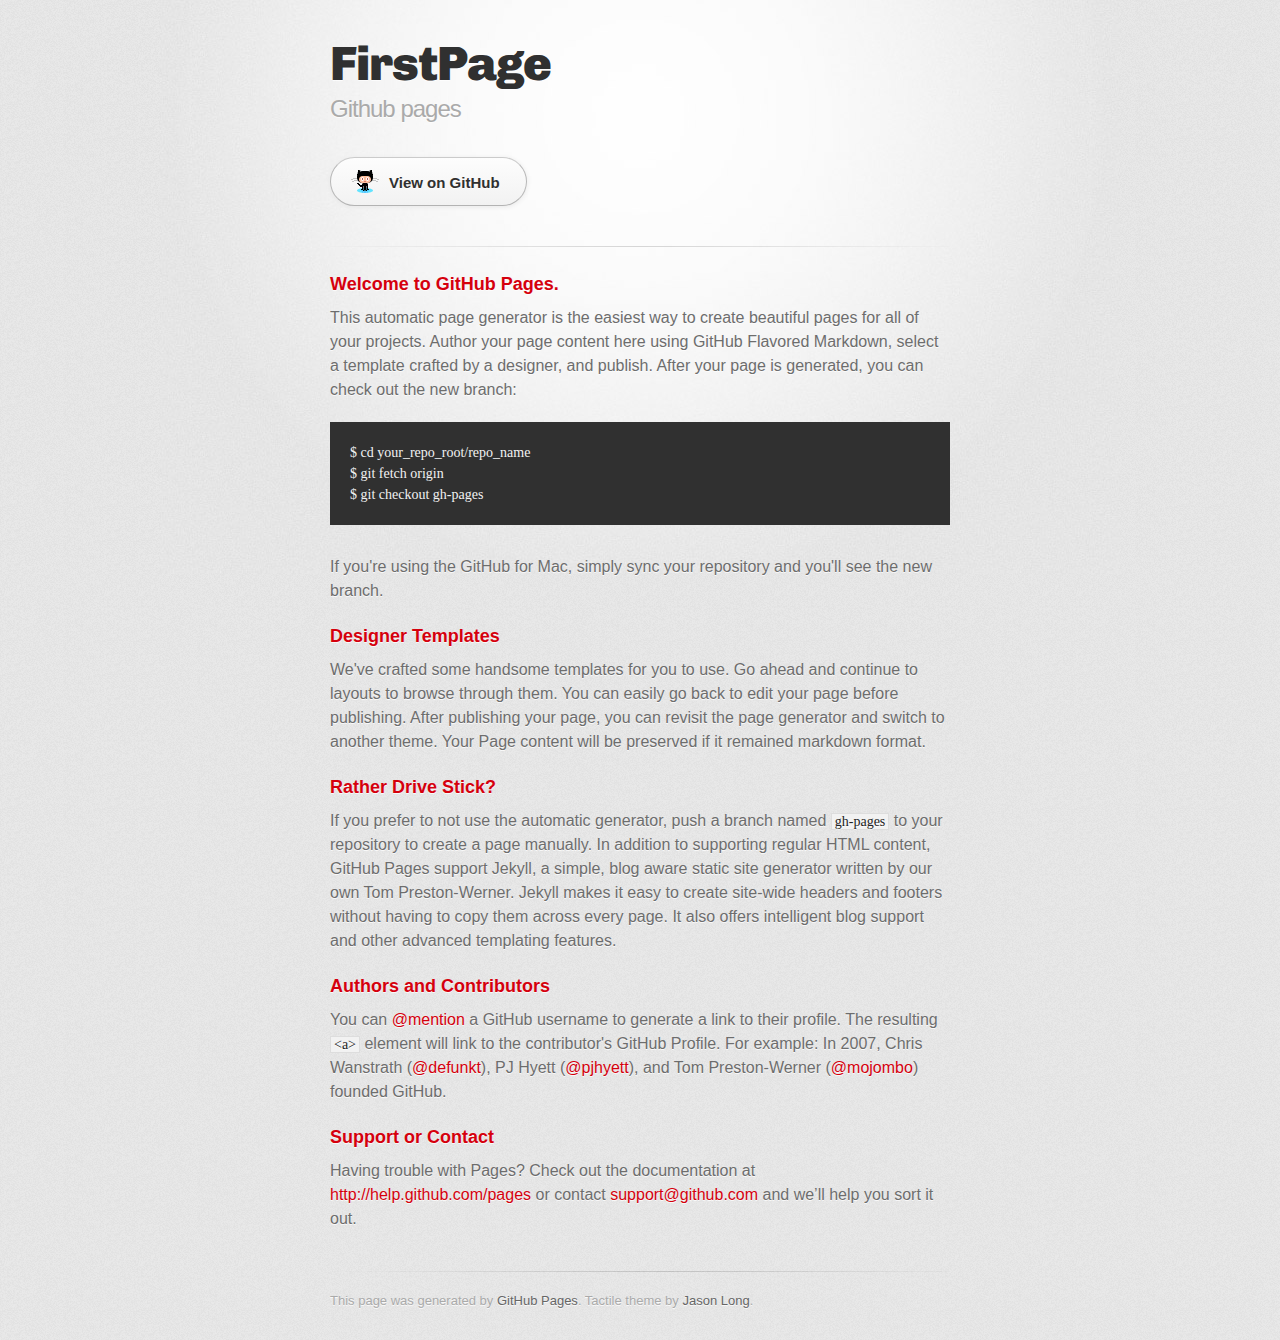
==== index.html @ 4199b976 "Replace master branch with page content via GitHub" ====
<!DOCTYPE html>
<html>
  <head>
    <meta charset='utf-8'>
    <meta http-equiv="X-UA-Compatible" content="chrome=1">
    <link href='https://fonts.googleapis.com/css?family=Chivo:900' rel='stylesheet' type='text/css'>
    <link rel="stylesheet" type="text/css" href="stylesheets/stylesheet.css" media="screen" />
    <link rel="stylesheet" type="text/css" href="stylesheets/pygment_trac.css" media="screen" />
    <link rel="stylesheet" type="text/css" href="stylesheets/print.css" media="print" />
    <!--[if lt IE 9]>
    <script src="//html5shiv.googlecode.com/svn/trunk/html5.js"></script>
    <![endif]-->
    <title>FirstPage by break24</title>
  </head>

  <body>
    <div id="container">
      <div class="inner">

        <header>
          <h1>FirstPage</h1>
          <h2>Github pages</h2>
        </header>

        <section id="downloads" class="clearfix">
          <a href="https://github.com/break24" id="view-on-github" class="button"><span>View on GitHub</span></a>
        </section>

        <hr>

        <section id="main_content">
          <h3>
<a name="welcome-to-github-pages" class="anchor" href="#welcome-to-github-pages"><span class="octicon octicon-link"></span></a>Welcome to GitHub Pages.</h3>

<p>This automatic page generator is the easiest way to create beautiful pages for all of your projects. Author your page content here using GitHub Flavored Markdown, select a template crafted by a designer, and publish. After your page is generated, you can check out the new branch:</p>

<pre><code>$ cd your_repo_root/repo_name
$ git fetch origin
$ git checkout gh-pages
</code></pre>

<p>If you're using the GitHub for Mac, simply sync your repository and you'll see the new branch.</p>

<h3>
<a name="designer-templates" class="anchor" href="#designer-templates"><span class="octicon octicon-link"></span></a>Designer Templates</h3>

<p>We've crafted some handsome templates for you to use. Go ahead and continue to layouts to browse through them. You can easily go back to edit your page before publishing. After publishing your page, you can revisit the page generator and switch to another theme. Your Page content will be preserved if it remained markdown format.</p>

<h3>
<a name="rather-drive-stick" class="anchor" href="#rather-drive-stick"><span class="octicon octicon-link"></span></a>Rather Drive Stick?</h3>

<p>If you prefer to not use the automatic generator, push a branch named <code>gh-pages</code> to your repository to create a page manually. In addition to supporting regular HTML content, GitHub Pages support Jekyll, a simple, blog aware static site generator written by our own Tom Preston-Werner. Jekyll makes it easy to create site-wide headers and footers without having to copy them across every page. It also offers intelligent blog support and other advanced templating features.</p>

<h3>
<a name="authors-and-contributors" class="anchor" href="#authors-and-contributors"><span class="octicon octicon-link"></span></a>Authors and Contributors</h3>

<p>You can <a href="https://github.com/blog/821" class="user-mention">@mention</a> a GitHub username to generate a link to their profile. The resulting <code>&lt;a&gt;</code> element will link to the contributor's GitHub Profile. For example: In 2007, Chris Wanstrath (<a href="https://github.com/defunkt" class="user-mention">@defunkt</a>), PJ Hyett (<a href="https://github.com/pjhyett" class="user-mention">@pjhyett</a>), and Tom Preston-Werner (<a href="https://github.com/mojombo" class="user-mention">@mojombo</a>) founded GitHub.</p>

<h3>
<a name="support-or-contact" class="anchor" href="#support-or-contact"><span class="octicon octicon-link"></span></a>Support or Contact</h3>

<p>Having trouble with Pages? Check out the documentation at <a href="http://help.github.com/pages">http://help.github.com/pages</a> or contact <a href="mailto:support@github.com">support@github.com</a> and we’ll help you sort it out.</p>
        </section>

        <footer>
          This page was generated by <a href="http://pages.github.com">GitHub Pages</a>. Tactile theme by <a href="https://twitter.com/jasonlong">Jason Long</a>.
        </footer>

        
      </div>
    </div>
  </body>
</html>
---- stylesheets/stylesheet.css ----
/* http://meyerweb.com/eric/tools/css/reset/ 
   v2.0 | 20110126
   License: none (public domain)
*/
html, body, div, span, applet, object, iframe,
h1, h2, h3, h4, h5, h6, p, blockquote, pre,
a, abbr, acronym, address, big, cite, code,
del, dfn, em, img, ins, kbd, q, s, samp,
small, strike, strong, sub, sup, tt, var,
b, u, i, center,
dl, dt, dd, ol, ul, li,
fieldset, form, label, legend,
table, caption, tbody, tfoot, thead, tr, th, td,
article, aside, canvas, details, embed, 
figure, figcaption, footer, header, hgroup, 
menu, nav, output, ruby, section, summary,
time, mark, audio, video {
	margin: 0;
	padding: 0;
	border: 0;
	font-size: 100%;
	font: inherit;
	vertical-align: baseline;
}
/* HTML5 display-role reset for older browsers */
article, aside, details, figcaption, figure, 
footer, header, hgroup, menu, nav, section {
	display: block;
}
body {
	line-height: 1;
}
ol, ul {
	list-style: none;
}
blockquote, q {
	quotes: none;
}
blockquote:before, blockquote:after,
q:before, q:after {
	content: '';
	content: none;
}
table {
	border-collapse: collapse;
	border-spacing: 0;
}

/* LAYOUT STYLES */
body {
  font-size: 1em;
  line-height: 1.5; 
  background: #e7e7e7 url(../images/body-bg.png) 0 0 repeat;
  font-family: 'Helvetica Neue', Helvetica, Arial, serif;
  text-shadow: 0 1px 0 rgba(255, 255, 255, 0.8);
  color: #6d6d6d;
}

a {
  color: #d5000d;
}
a:hover {
  color: #c5000c;
}

header {
  padding-top: 35px;
  padding-bottom: 25px;
}

header h1 {
  font-family: 'Chivo', 'Helvetica Neue', Helvetica, Arial, serif; font-weight: 900;
  letter-spacing: -1px;
  font-size: 48px;
  color: #303030;
  line-height: 1.2;
}

header h2 {
  letter-spacing: -1px;
  font-size: 24px;
  color: #aaa;
  font-weight: normal;
  line-height: 1.3;
}

#container {
  background: transparent url(../images/highlight-bg.jpg) 50% 0 no-repeat;
  min-height: 595px;
}

.inner {
  width: 620px;
  margin: 0 auto;
}

#container .inner img {
  max-width: 100%;
}

#downloads {
  margin-bottom: 40px;
}

a.button {
  -moz-border-radius: 30px;
  -webkit-border-radius: 30px;                     
  border-radius: 30px;
  border-top: solid 1px #cbcbcb;
  border-left: solid 1px #b7b7b7;
  border-right: solid 1px #b7b7b7;
  border-bottom: solid 1px #b3b3b3;
  color: #303030;
  line-height: 25px;
  font-weight: bold;
  font-size: 15px;
  padding: 12px 8px 12px 8px;
  display: block;
  float: left;
  width: 179px;
  margin-right: 14px;  
  background: #fdfdfd; /* Old browsers */
  background: -moz-linear-gradient(top,  #fdfdfd 0%, #f2f2f2 100%); /* FF3.6+ */
  background: -webkit-gradient(linear, left top, left bottom, color-stop(0%,#fdfdfd), color-stop(100%,#f2f2f2)); /* Chrome,Safari4+ */
  background: -webkit-linear-gradient(top,  #fdfdfd 0%,#f2f2f2 100%); /* Chrome10+,Safari5.1+ */
  background: -o-linear-gradient(top,  #fdfdfd 0%,#f2f2f2 100%); /* Opera 11.10+ */
  background: -ms-linear-gradient(top,  #fdfdfd 0%,#f2f2f2 100%); /* IE10+ */
  background: linear-gradient(top,  #fdfdfd 0%,#f2f2f2 100%); /* W3C */
  filter: progid:DXImageTransform.Microsoft.gradient( startColorstr='#fdfdfd', endColorstr='#f2f2f2',GradientType=0 ); /* IE6-9 */
  -webkit-box-shadow: 10px 10px 5px #888;
  -moz-box-shadow: 10px 10px 5px #888;
  box-shadow: 0px 1px 5px #e8e8e8;
}
a.button:hover {
  border-top: solid 1px #b7b7b7;
  border-left: solid 1px #b3b3b3;
  border-right: solid 1px #b3b3b3;
  border-bottom: solid 1px #b3b3b3;
  background: #fafafa; /* Old browsers */
  background: -moz-linear-gradient(top,  #fdfdfd 0%, #f6f6f6 100%); /* FF3.6+ */
  background: -webkit-gradient(linear, left top, left bottom, color-stop(0%,#fdfdfd), color-stop(100%,#f6f6f6)); /* Chrome,Safari4+ */
  background: -webkit-linear-gradient(top,  #fdfdfd 0%,#f6f6f6 100%); /* Chrome10+,Safari5.1+ */
  background: -o-linear-gradient(top,  #fdfdfd 0%,#f6f6f6 100%); /* Opera 11.10+ */
  background: -ms-linear-gradient(top,  #fdfdfd 0%,#f6f6f6 100%); /* IE10+ */
  background: linear-gradient(top,  #fdfdfd 0%,#f6f6f6, 100%); /* W3C */
  filter: progid:DXImageTransform.Microsoft.gradient( startColorstr='#fdfdfd', endColorstr='#f6f6f6',GradientType=0 ); /* IE6-9 */
}

a.button span {
  padding-left: 50px;
  display: block;
  height: 23px;
}

#download-zip span {
  background: transparent url(../images/zip-icon.png) 12px 50% no-repeat;
}
#download-tar-gz span {
  background: transparent url(../images/tar-gz-icon.png) 12px 50% no-repeat;
}
#view-on-github span {
  background: transparent url(../images/octocat-icon.png) 12px 50% no-repeat;
}
#view-on-github {
  margin-right: 0;
}

code, pre {
  font-family: Monaco, "Bitstream Vera Sans Mono", "Lucida Console", Terminal;
  color: #222;
  margin-bottom: 30px;
  font-size: 14px;
}

code {
  background-color: #f2f2f2;
  border: solid 1px #ddd;
  padding: 0 3px;
}

pre {
  padding: 20px;
  background: #303030;
  color: #f2f2f2;
  text-shadow: none;
  overflow: auto;
}
pre code {
  color: #f2f2f2;
  background-color: #303030;
  border: none;
  padding: 0;
}

ul, ol, dl {
  margin-bottom: 20px;
}


/* COMMON STYLES */

hr {
  height: 1px;
  line-height: 1px;
  margin-top: 1em;
  padding-bottom: 1em;
  border: none;
  background: transparent url('../images/hr.png') 50% 0 no-repeat;
}

strong {
  font-weight: bold;
}

em {
  font-style: italic;
}

table {
  width: 100%;
  border: 1px solid #ebebeb;
}

th {
  font-weight: 500;
}

td {
  border: 1px solid #ebebeb;
  text-align: center; 
  font-weight: 300;
}

form {
  background: #f2f2f2;
  padding: 20px;
  
}


/* GENERAL ELEMENT TYPE STYLES */

h1 {
  font-size: 32px;
} 

h2 {
  font-size: 22px;
  font-weight: bold;
  color: #303030;
  margin-bottom: 8px;
} 

h3 {
  color: #d5000d;
  font-size: 18px;
  font-weight: bold;
  margin-bottom: 8px;
} 
 
h4 {
  font-size: 16px;
  color: #303030;
  font-weight: bold;
} 

h5 {
  font-size: 1em;
  color: #303030;
} 

h6 {
  font-size: .8em;
  color: #303030;
} 

p {
  font-weight: 300;
  margin-bottom: 20px;
}
 
a {
  text-decoration: none;
}

p a {
  font-weight: 400;
}

blockquote {
  font-size: 1.6em;
  border-left: 10px solid #e9e9e9;
  margin-bottom: 20px;
  padding: 0 0 0 30px;
}

ul li {
  list-style: disc inside;
  padding-left: 20px;
}

ol li {
  list-style: decimal inside;
  padding-left: 3px;
}

dl dt {
  color: #303030;
}

footer {
  background: transparent url('../images/hr.png') 0 0 no-repeat;
  margin-top: 40px;
  padding-top: 20px;
  padding-bottom: 30px;
  font-size: 13px;
  color: #aaa;
}

footer a {
  color: #666;
}
footer a:hover {
  color: #444;
}

/* MISC */
.clearfix:after {
  clear: both;
  content: '.';
  display: block;
  visibility: hidden;
  height: 0;
}

.clearfix {display: inline-block;}
* html .clearfix {height: 1%;}
.clearfix {display: block;}

/* #Media Queries
================================================== */

/* Smaller than standard 960 (devices and browsers) */
@media only screen and (max-width: 959px) {}

/* Tablet Portrait size to standard 960 (devices and browsers) */
@media only screen and (min-width: 768px) and (max-width: 959px) {}

/* All Mobile Sizes (devices and browser) */
@media only screen and (max-width: 767px) {
  header {
    padding-top: 10px;
    padding-bottom: 10px;
  }
  #downloads {
    margin-bottom: 25px;
  }
  #download-zip, #download-tar-gz {
    display: none;
  }
  .inner {
    width: 94%;
    margin: 0 auto;
  }
}

/* Mobile Landscape Size to Tablet Portrait (devices and browsers) */
@media only screen and (min-width: 480px) and (max-width: 767px) {}

/* Mobile Portrait Size to Mobile Landscape Size (devices and browsers) */
@media only screen and (max-width: 479px) {}
---- stylesheets/pygment_trac.css ----
.highlight  { background: #ffffff; }
.highlight .c { color: #999988; font-style: italic } /* Comment */
.highlight .err { color: #a61717; background-color: #e3d2d2 } /* Error */
.highlight .k { font-weight: bold } /* Keyword */
.highlight .o { font-weight: bold } /* Operator */
.highlight .cm { color: #999988; font-style: italic } /* Comment.Multiline */
.highlight .cp { color: #999999; font-weight: bold } /* Comment.Preproc */
.highlight .c1 { color: #999988; font-style: italic } /* Comment.Single */
.highlight .cs { color: #999999; font-weight: bold; font-style: italic } /* Comment.Special */
.highlight .gd { color: #000000; background-color: #ffdddd } /* Generic.Deleted */
.highlight .gd .x { color: #000000; background-color: #ffaaaa } /* Generic.Deleted.Specific */
.highlight .ge { font-style: italic } /* Generic.Emph */
.highlight .gr { color: #aa0000 } /* Generic.Error */
.highlight .gh { color: #999999 } /* Generic.Heading */
.highlight .gi { color: #000000; background-color: #ddffdd } /* Generic.Inserted */
.highlight .gi .x { color: #000000; background-color: #aaffaa } /* Generic.Inserted.Specific */
.highlight .go { color: #888888 } /* Generic.Output */
.highlight .gp { color: #555555 } /* Generic.Prompt */
.highlight .gs { font-weight: bold } /* Generic.Strong */
.highlight .gu { color: #800080; font-weight: bold; } /* Generic.Subheading */
.highlight .gt { color: #aa0000 } /* Generic.Traceback */
.highlight .kc { font-weight: bold } /* Keyword.Constant */
.highlight .kd { font-weight: bold } /* Keyword.Declaration */
.highlight .kn { font-weight: bold } /* Keyword.Namespace */
.highlight .kp { font-weight: bold } /* Keyword.Pseudo */
.highlight .kr { font-weight: bold } /* Keyword.Reserved */
.highlight .kt { color: #445588; font-weight: bold } /* Keyword.Type */
.highlight .m { color: #009999 } /* Literal.Number */
.highlight .s { color: #d14 } /* Literal.String */
.highlight .na { color: #008080 } /* Name.Attribute */
.highlight .nb { color: #0086B3 } /* Name.Builtin */
.highlight .nc { color: #445588; font-weight: bold } /* Name.Class */
.highlight .no { color: #008080 } /* Name.Constant */
.highlight .ni { color: #800080 } /* Name.Entity */
.highlight .ne { color: #990000; font-weight: bold } /* Name.Exception */
.highlight .nf { color: #990000; font-weight: bold } /* Name.Function */
.highlight .nn { color: #555555 } /* Name.Namespace */
.highlight .nt { color: #000080 } /* Name.Tag */
.highlight .nv { color: #008080 } /* Name.Variable */
.highlight .ow { font-weight: bold } /* Operator.Word */
.highlight .w { color: #bbbbbb } /* Text.Whitespace */
.highlight .mf { color: #009999 } /* Literal.Number.Float */
.highlight .mh { color: #009999 } /* Literal.Number.Hex */
.highlight .mi { color: #009999 } /* Literal.Number.Integer */
.highlight .mo { color: #009999 } /* Literal.Number.Oct */
.highlight .sb { color: #d14 } /* Literal.String.Backtick */
.highlight .sc { color: #d14 } /* Literal.String.Char */
.highlight .sd { color: #d14 } /* Literal.String.Doc */
.highlight .s2 { color: #d14 } /* Literal.String.Double */
.highlight .se { color: #d14 } /* Literal.String.Escape */
.highlight .sh { color: #d14 } /* Literal.String.Heredoc */
.highlight .si { color: #d14 } /* Literal.String.Interpol */
.highlight .sx { color: #d14 } /* Literal.String.Other */
.highlight .sr { color: #009926 } /* Literal.String.Regex */
.highlight .s1 { color: #d14 } /* Literal.String.Single */
.highlight .ss { color: #990073 } /* Literal.String.Symbol */
.highlight .bp { color: #999999 } /* Name.Builtin.Pseudo */
.highlight .vc { color: #008080 } /* Name.Variable.Class */
.highlight .vg { color: #008080 } /* Name.Variable.Global */
.highlight .vi { color: #008080 } /* Name.Variable.Instance */
.highlight .il { color: #009999 } /* Literal.Number.Integer.Long */

.type-csharp .highlight .k { color: #0000FF }
.type-csharp .highlight .kt { color: #0000FF }
.type-csharp .highlight .nf { color: #000000; font-weight: normal }
.type-csharp .highlight .nc { color: #2B91AF }
.type-csharp .highlight .nn { color: #000000 }
.type-csharp .highlight .s { color: #A31515 }
.type-csharp .highlight .sc { color: #A31515 }
---- stylesheets/print.css ----
html, body, div, span, applet, object, iframe,
h1, h2, h3, h4, h5, h6, p, blockquote, pre,
a, abbr, acronym, address, big, cite, code,
del, dfn, em, img, ins, kbd, q, s, samp,
small, strike, strong, sub, sup, tt, var,
b, u, i, center,
dl, dt, dd, ol, ul, li,
fieldset, form, label, legend,
table, caption, tbody, tfoot, thead, tr, th, td,
article, aside, canvas, details, embed, 
figure, figcaption, footer, header, hgroup, 
menu, nav, output, ruby, section, summary,
time, mark, audio, video {
  margin: 0;
  padding: 0;
  border: 0;
  font-size: 100%;
  font: inherit;
  vertical-align: baseline;
}
/* HTML5 display-role reset for older browsers */
article, aside, details, figcaption, figure, 
footer, header, hgroup, menu, nav, section {
  display: block;
}
body {
  line-height: 1;
}
ol, ul {
  list-style: none;
}
blockquote, q {
  quotes: none;
}
blockquote:before, blockquote:after,
q:before, q:after {
  content: '';
  content: none;
}
table {
  border-collapse: collapse;
  border-spacing: 0;
}
body {
  font-size: 13px;
  line-height: 1.5; 
  font-family: 'Helvetica Neue', Helvetica, Arial, serif;
  color: #000;
}

a {
  color: #d5000d;
  font-weight: bold;
}

header {
  padding-top: 35px;
  padding-bottom: 10px;
}

header h1 {
  font-weight: bold;
  letter-spacing: -1px;
  font-size: 48px;
  color: #303030;
  line-height: 1.2;
}

header h2 {
  letter-spacing: -1px;
  font-size: 24px;
  color: #aaa;
  font-weight: normal;
  line-height: 1.3;
}
#downloads {
  display: none;
}
#main_content {
  padding-top: 20px;
}

code, pre {
  font-family: Monaco, "Bitstream Vera Sans Mono", "Lucida Console", Terminal;
  color: #222;
  margin-bottom: 30px;
  font-size: 12px;
}

code {
  padding: 0 3px;
}

pre {
  border: solid 1px #ddd;
  padding: 20px;
  overflow: auto;
}
pre code {
  padding: 0;
}

ul, ol, dl {
  margin-bottom: 20px;
}


/* COMMON STYLES */

table {
  width: 100%;
  border: 1px solid #ebebeb;
}

th {
  font-weight: 500;
}

td {
  border: 1px solid #ebebeb;
  text-align: center; 
  font-weight: 300;
}

form {
  background: #f2f2f2;
  padding: 20px;
  
}


/* GENERAL ELEMENT TYPE STYLES */

h1 {
  font-size: 2.8em;
} 

h2 {
  font-size: 22px;
  font-weight: bold;
  color: #303030;
  margin-bottom: 8px;
} 

h3 {
  color: #d5000d;
  font-size: 18px;
  font-weight: bold;
  margin-bottom: 8px;
} 
 
h4 {
  font-size: 16px;
  color: #303030;
  font-weight: bold;
} 

h5 {
  font-size: 1em;
  color: #303030;
} 

h6 {
  font-size: .8em;
  color: #303030;
} 

p {
  font-weight: 300;
  margin-bottom: 20px;
}
 
a {
  text-decoration: none;
}

p a {
  font-weight: 400;
}

blockquote {
  font-size: 1.6em;
  border-left: 10px solid #e9e9e9;
  margin-bottom: 20px;
  padding: 0 0 0 30px;
}

ul li {
  list-style: disc inside;
  padding-left: 20px;
}

ol li {
  list-style: decimal inside;
  padding-left: 3px;
}

dl dd {
  font-style: italic;
  font-weight: 100;
}

footer {
  margin-top: 40px;
  padding-top: 20px;
  padding-bottom: 30px;
  font-size: 13px;
  color: #aaa;
}

footer a {
  color: #666;
}

/* MISC */
.clearfix:after {
  clear: both;
  content: '.';
  display: block;
  visibility: hidden;
  height: 0;
}

.clearfix {display: inline-block;}
* html .clearfix {height: 1%;}
.clearfix {display: block;}
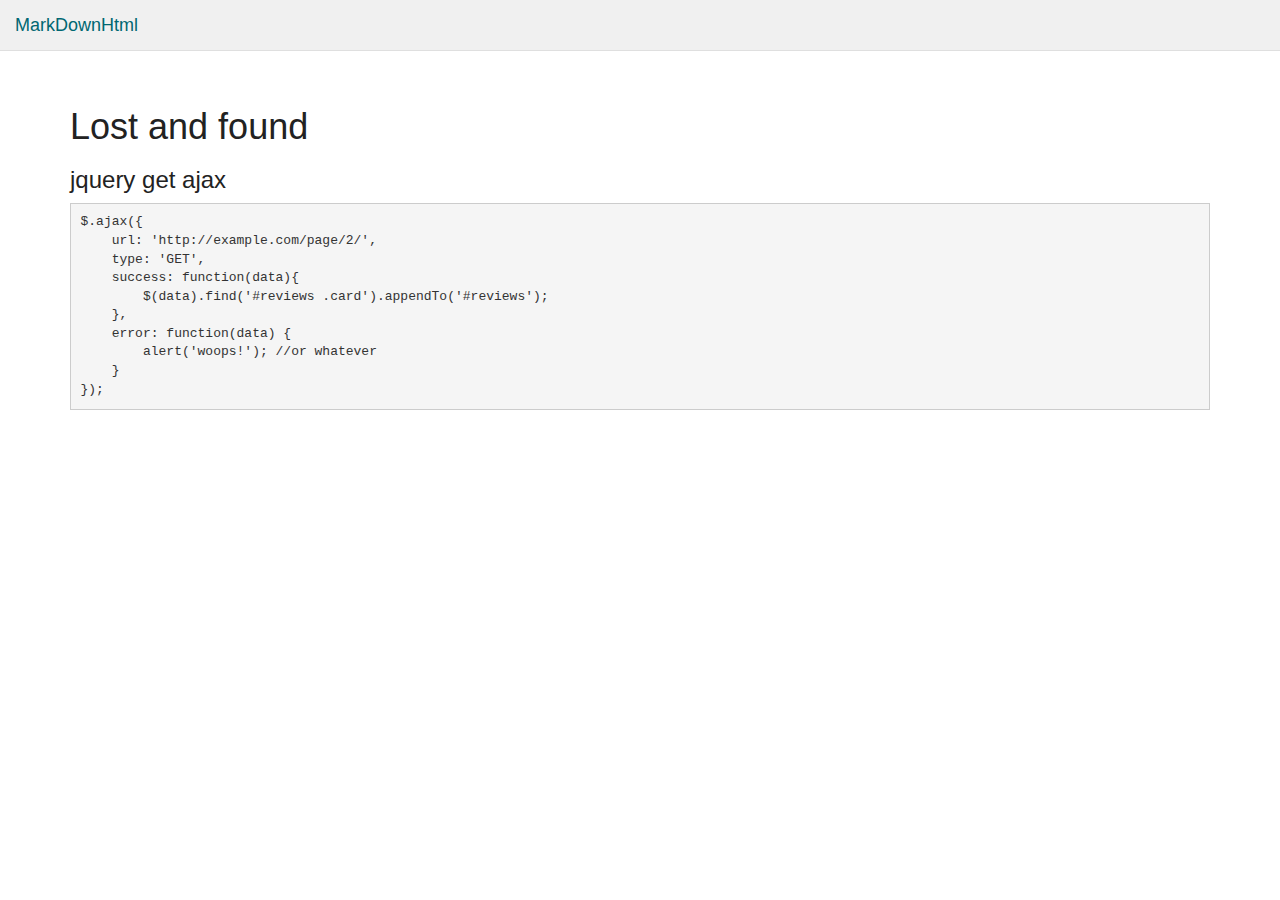
==== commit 4ec54136: "MarDownJSViewer" ====
--- a/index.html
+++ b/index.html
@@ -1,73 +1,22 @@
 <!DOCTYPE html>
-<html>
-  <head>
-    <meta charset='utf-8'>
-    <meta http-equiv="X-UA-Compatible" content="chrome=1">
-    <link href='https://fonts.googleapis.com/css?family=Chivo:900' rel='stylesheet' type='text/css'>
-    <link rel="stylesheet" type="text/css" href="stylesheets/stylesheet.css" media="screen" />
-    <link rel="stylesheet" type="text/css" href="stylesheets/pygment_trac.css" media="screen" />
-    <link rel="stylesheet" type="text/css" href="stylesheets/print.css" media="print" />
-    <!--[if lt IE 9]>
-    <script src="//html5shiv.googlecode.com/svn/trunk/html5.js"></script>
-    <![endif]-->
-    <title>FirstPage by break24</title>
-  </head>
+<!--[if lt IE 7 ]><html class="ie ie6" lang="en"> <![endif]-->
+<!--[if IE 7 ]><html class="ie ie7" lang="en"> <![endif]-->
+<!--[if IE 8 ]><html class="ie ie8" lang="en"> <![endif]-->
 
-  <body>
-    <div id="container">
-      <div class="inner">
+<!--[if (gte IE 9)|!(IE)]><!--><html lang="en"> <!--<![endif]-->
 
-        <header>
-          <h1>FirstPage</h1>
-          <h2>Github pages</h2>
-        </header>
+    <head>
+        <meta charset="utf-8"/>
+        <meta name="viewport" content="width=device-width, initial-scale=1.0, user-scalable=no, minimum-scale=1.0, maximum-scale=1.0">
 
-        <section id="downloads" class="clearfix">
-          <a href="https://github.com/break24" id="view-on-github" class="button"><span>View on GitHub</span></a>
-        </section>
+        <!--css-->
+        <link href="css/styles.css" rel="stylesheet" media="screen">
+        
+        <!--js-->
+        <script src="main.js"></script>
+    </head>
 
-        <hr>
+    <body>
+    </body>
 
-        <section id="main_content">
-          <h3>
-<a name="welcome-to-github-pages" class="anchor" href="#welcome-to-github-pages"><span class="octicon octicon-link"></span></a>Welcome to GitHub Pages.</h3>
-
-<p>This automatic page generator is the easiest way to create beautiful pages for all of your projects. Author your page content here using GitHub Flavored Markdown, select a template crafted by a designer, and publish. After your page is generated, you can check out the new branch:</p>
-
-<pre><code>$ cd your_repo_root/repo_name
-$ git fetch origin
-$ git checkout gh-pages
-</code></pre>
-
-<p>If you're using the GitHub for Mac, simply sync your repository and you'll see the new branch.</p>
-
-<h3>
-<a name="designer-templates" class="anchor" href="#designer-templates"><span class="octicon octicon-link"></span></a>Designer Templates</h3>
-
-<p>We've crafted some handsome templates for you to use. Go ahead and continue to layouts to browse through them. You can easily go back to edit your page before publishing. After publishing your page, you can revisit the page generator and switch to another theme. Your Page content will be preserved if it remained markdown format.</p>
-
-<h3>
-<a name="rather-drive-stick" class="anchor" href="#rather-drive-stick"><span class="octicon octicon-link"></span></a>Rather Drive Stick?</h3>
-
-<p>If you prefer to not use the automatic generator, push a branch named <code>gh-pages</code> to your repository to create a page manually. In addition to supporting regular HTML content, GitHub Pages support Jekyll, a simple, blog aware static site generator written by our own Tom Preston-Werner. Jekyll makes it easy to create site-wide headers and footers without having to copy them across every page. It also offers intelligent blog support and other advanced templating features.</p>
-
-<h3>
-<a name="authors-and-contributors" class="anchor" href="#authors-and-contributors"><span class="octicon octicon-link"></span></a>Authors and Contributors</h3>
-
-<p>You can <a href="https://github.com/blog/821" class="user-mention">@mention</a> a GitHub username to generate a link to their profile. The resulting <code>&lt;a&gt;</code> element will link to the contributor's GitHub Profile. For example: In 2007, Chris Wanstrath (<a href="https://github.com/defunkt" class="user-mention">@defunkt</a>), PJ Hyett (<a href="https://github.com/pjhyett" class="user-mention">@pjhyett</a>), and Tom Preston-Werner (<a href="https://github.com/mojombo" class="user-mention">@mojombo</a>) founded GitHub.</p>
-
-<h3>
-<a name="support-or-contact" class="anchor" href="#support-or-contact"><span class="octicon octicon-link"></span></a>Support or Contact</h3>
-
-<p>Having trouble with Pages? Check out the documentation at <a href="http://help.github.com/pages">http://help.github.com/pages</a> or contact <a href="mailto:support@github.com">support@github.com</a> and we’ll help you sort it out.</p>
-        </section>
-
-        <footer>
-          This page was generated by <a href="http://pages.github.com">GitHub Pages</a>. Tactile theme by <a href="https://twitter.com/jasonlong">Jason Long</a>.
-        </footer>
-
-        
-      </div>
-    </div>
-  </body>
 </html>--- a/css/styles.css
+++ b/css/styles.css
@@ -0,0 +1,7155 @@
+
+html, body, div, span, applet, object, iframe,
+h1, h2, h3, h4, h5, h6, p, blockquote, pre,
+a, abbr, acronym, address, big, cite, code,
+del, dfn, em, img, ins, kbd, q, s, samp,
+small, strike, strong, sub, sup, tt, var,
+b, u, i, center,
+dl, dt, dd, ol, ul, li,
+fieldset, form, label, legend,
+table, caption, tbody, tfoot, thead, tr, th, td,
+article, aside, canvas, details, embed, 
+figure, figcaption, footer, header, hgroup, 
+menu, nav, output, ruby, section, summary,
+time, mark, audio, video {
+    margin: 0;
+    padding: 0;
+    border: 0;
+    font-size: 100%;
+    font: inherit;
+    vertical-align: baseline;
+}
+article, aside, details, figcaption, figure, 
+footer, header, hgroup, menu, nav, section {
+    display: block;
+}
+body {
+    line-height: 1.618em;
+}
+ol, ul {
+    list-style: none;
+}
+blockquote, q {
+    quotes: none;
+}
+blockquote:before, blockquote:after,
+q:before, q:after {
+    content: '';
+    content: none;
+}
+table {
+    border-collapse: collapse;
+    border-spacing: 0;
+}
+/*!
+ * Bootstrap v3.1.1 (http://getbootstrap.com)
+ * Copyright 2011-2014 Twitter, Inc.
+ * Licensed under MIT (https://github.com/twbs/bootstrap/blob/master/LICENSE)
+ */
+html
+{
+    font-family: sans-serif;
+        -ms-text-size-adjust: 100%;
+    -webkit-text-size-adjust: 100%;
+}
+body
+{
+    margin: 0;
+}
+article,
+aside,
+details,
+figcaption,
+figure,
+footer,
+header,
+hgroup,
+main,
+nav,
+section,
+summary
+{
+    display: block;
+}
+audio,
+canvas,
+progress,
+video
+{
+    display: inline-block;
+    vertical-align: baseline;
+}
+audio:not([controls])
+{
+    display: none;
+    height: 0;
+}
+[hidden],
+template
+{
+    display: none;
+}
+a
+{
+    background: transparent;
+}
+a:active,
+a:hover
+{
+    outline: 0;
+}
+abbr[title]
+{
+    border-bottom: 1px dotted;
+}
+b,
+strong
+{
+    font-weight: bold;
+}
+dfn
+{
+    font-style: italic;
+}
+h1
+{
+    font-size: 2em;
+    margin: .67em 0;
+}
+mark
+{
+    color: #000;
+    background: #ff0;
+}
+small
+{
+    font-size: 80%;
+}
+sub,
+sup
+{
+    font-size: 75%;
+    line-height: 0;
+    position: relative;
+    vertical-align: baseline;
+}
+sup
+{
+    top: -.5em;
+}
+sub
+{
+    bottom: -.25em;
+}
+img
+{
+    border: 0;
+}
+svg:not(:root)
+{
+    overflow: hidden;
+}
+figure
+{
+    margin: 1em 40px;
+}
+hr
+{
+    -moz-box-sizing: content-box;
+         box-sizing: content-box;
+    height: 0;
+}
+pre
+{
+    overflow: auto;
+}
+code,
+kbd,
+pre,
+samp
+{
+    font-family: monospace, monospace;
+    font-size: 1em;
+}
+button,
+input,
+optgroup,
+select,
+textarea
+{
+    font: inherit;
+    margin: 0;
+    color: inherit;
+}
+button
+{
+    overflow: visible;
+}
+button,
+select
+{
+    text-transform: none;
+}
+button,
+html input[type='button'],
+input[type='reset'],
+input[type='submit']
+{
+    cursor: pointer;
+    -webkit-appearance: button;
+}
+button[disabled],
+html input[disabled]
+{
+    cursor: default;
+}
+button::-moz-focus-inner,
+input::-moz-focus-inner
+{
+    padding: 0;
+    border: 0;
+}
+input
+{
+    line-height: normal;
+}
+input[type='checkbox'],
+input[type='radio']
+{
+    box-sizing: border-box;
+    padding: 0;
+}
+input[type='number']::-webkit-inner-spin-button,
+input[type='number']::-webkit-outer-spin-button
+{
+    height: auto;
+}
+input[type='search']
+{
+    -webkit-box-sizing: content-box;
+       -moz-box-sizing: content-box;
+            box-sizing: content-box;
+    -webkit-appearance: textfield;
+}
+input[type='search']::-webkit-search-cancel-button,
+input[type='search']::-webkit-search-decoration
+{
+    -webkit-appearance: none;
+}
+fieldset
+{
+    margin: 0 2px;
+    padding: .35em .625em .75em;
+    border: 1px solid #c0c0c0;
+}
+legend
+{
+    padding: 0;
+    border: 0;
+}
+textarea
+{
+    overflow: auto;
+}
+optgroup
+{
+    font-weight: bold;
+}
+table
+{
+    border-spacing: 0;
+    border-collapse: collapse;
+}
+td,
+th
+{
+    padding: 0;
+}
+@media print
+{
+    *
+    {
+        color: #000 !important;
+        background: transparent !important;
+        box-shadow: none !important;
+        text-shadow: none !important;
+    }
+    a,
+  a:visited
+    {
+        text-decoration: underline;
+    }
+    a[href]:after
+    {
+        content: ' (' attr(href) ')';
+    }
+    abbr[title]:after
+    {
+        content: ' (' attr(title) ')';
+    }
+    a[href^='javascript:']:after,
+  a[href^='#']:after
+    {
+        content: '';
+    }
+    pre,
+  blockquote
+    {
+        border: 1px solid #999;
+        page-break-inside: avoid;
+    }
+    thead
+    {
+        display: table-header-group;
+    }
+    tr,
+  img
+    {
+        page-break-inside: avoid;
+    }
+    img
+    {
+        max-width: 100% !important;
+    }
+    p,
+  h2,
+  h3
+    {
+        orphans: 3;
+        widows: 3;
+    }
+    h2,
+  h3
+    {
+        page-break-after: avoid;
+    }
+    select
+    {
+        background: #fff !important;
+    }
+    .navbar
+    {
+        display: none;
+    }
+    .table td,
+  .table th
+    {
+        background-color: #fff !important;
+    }
+    .btn > .caret,
+  .dropup > .btn > .caret
+    {
+        border-top-color: #000 !important;
+    }
+    .label
+    {
+        border: 1px solid #000;
+    }
+    .table
+    {
+        border-collapse: collapse !important;
+    }
+    .table-bordered th,
+  .table-bordered td
+    {
+        border: 1px solid #ddd !important;
+    }
+}
+*
+{
+    -webkit-box-sizing: border-box;
+       -moz-box-sizing: border-box;
+            box-sizing: border-box;
+}
+*:before,
+*:after
+{
+    -webkit-box-sizing: border-box;
+       -moz-box-sizing: border-box;
+            box-sizing: border-box;
+}
+html
+{
+    font-size: 62.5%;
+    -webkit-tap-highlight-color: rgba(0, 0, 0, 0);
+}
+body
+{
+    font-family: 'Helvetica Neue', Helvetica, Arial, sans-serif;
+    font-size: 14px;
+    line-height: 1.42857143;
+    color: #222;
+    background-color: #fff;
+}
+input,
+button,
+select,
+textarea
+{
+    font-family: inherit;
+    font-size: inherit;
+    line-height: inherit;
+}
+a
+{
+    text-decoration: none;
+    color: #0095a5;
+}
+a:hover,
+a:focus
+{
+    text-decoration: underline;
+    color: #005059;
+}
+a:focus
+{
+    outline: thin dotted;
+    outline: 5px auto -webkit-focus-ring-color;
+    outline-offset: -2px;
+}
+figure
+{
+    margin: 0;
+}
+img
+{
+    vertical-align: middle;
+}
+.img-responsive,
+.thumbnail > img,
+.thumbnail a > img,
+.carousel-inner > .item > img,
+.carousel-inner > .item > a > img
+{
+    display: block;
+    max-width: 100%;
+    height: auto;
+}
+.img-rounded
+{
+    border-radius: 0;
+}
+.img-thumbnail
+{
+    line-height: 1.42857143;
+    display: inline-block;
+    max-width: 100%;
+    height: auto;
+    padding: 4px;
+    -webkit-transition: all .2s ease-in-out;
+            transition: all .2s ease-in-out;
+    border: 1px solid #ddd;
+    border-radius: 0;
+    background-color: #fff;
+}
+.img-circle
+{
+    border-radius: 50%;
+}
+hr
+{
+    margin-top: 20px;
+    margin-bottom: 20px;
+    border: 0;
+    border-top: 1px solid #eee;
+}
+.sr-only
+{
+    position: absolute;
+    overflow: hidden;
+    clip: rect(0, 0, 0, 0);
+    width: 1px;
+    height: 1px;
+    margin: -1px;
+    padding: 0;
+    border: 0;
+}
+h1,
+h2,
+h3,
+h4,
+h5,
+h6,
+.h1,
+.h2,
+.h3,
+.h4,
+.h5,
+.h6
+{
+    font-family: inherit;
+    font-weight: 500;
+    line-height: 1.1;
+    color: inherit;
+}
+h1 small,
+h2 small,
+h3 small,
+h4 small,
+h5 small,
+h6 small,
+.h1 small,
+.h2 small,
+.h3 small,
+.h4 small,
+.h5 small,
+.h6 small,
+h1 .small,
+h2 .small,
+h3 .small,
+h4 .small,
+h5 .small,
+h6 .small,
+.h1 .small,
+.h2 .small,
+.h3 .small,
+.h4 .small,
+.h5 .small,
+.h6 .small
+{
+    font-weight: normal;
+    line-height: 1;
+    color: #999;
+}
+h1,
+.h1,
+h2,
+.h2,
+h3,
+.h3
+{
+    margin-top: 20px;
+    margin-bottom: 10px;
+}
+h1 small,
+.h1 small,
+h2 small,
+.h2 small,
+h3 small,
+.h3 small,
+h1 .small,
+.h1 .small,
+h2 .small,
+.h2 .small,
+h3 .small,
+.h3 .small
+{
+    font-size: 65%;
+}
+h4,
+.h4,
+h5,
+.h5,
+h6,
+.h6
+{
+    margin-top: 10px;
+    margin-bottom: 10px;
+}
+h4 small,
+.h4 small,
+h5 small,
+.h5 small,
+h6 small,
+.h6 small,
+h4 .small,
+.h4 .small,
+h5 .small,
+.h5 .small,
+h6 .small,
+.h6 .small
+{
+    font-size: 75%;
+}
+h1,
+.h1
+{
+    font-size: 36px;
+}
+h2,
+.h2
+{
+    font-size: 30px;
+}
+h3,
+.h3
+{
+    font-size: 24px;
+}
+h4,
+.h4
+{
+    font-size: 18px;
+}
+h5,
+.h5
+{
+    font-size: 14px;
+}
+h6,
+.h6
+{
+    font-size: 12px;
+}
+p
+{
+    margin: 0 0 10px;
+}
+.lead
+{
+    font-size: 16px;
+    font-weight: 200;
+    line-height: 1.4;
+    margin-bottom: 20px;
+}
+@media (min-width: 768px)
+{
+    .lead
+    {
+        font-size: 21px;
+    }
+}
+small,
+.small
+{
+    font-size: 85%;
+}
+cite
+{
+    font-style: normal;
+}
+.text-left
+{
+    text-align: left;
+}
+.text-right
+{
+    text-align: right;
+}
+.text-center
+{
+    text-align: center;
+}
+.text-justify
+{
+    text-align: justify;
+}
+.text-muted
+{
+    color: #999;
+}
+.text-primary
+{
+    color: #0095a5;
+}
+a.text-primary:hover
+{
+    color: #006772;
+}
+.text-success
+{
+    color: #3c763d;
+}
+a.text-success:hover
+{
+    color: #2b542c;
+}
+.text-info
+{
+    color: #31708f;
+}
+a.text-info:hover
+{
+    color: #245269;
+}
+.text-warning
+{
+    color: #8a6d3b;
+}
+a.text-warning:hover
+{
+    color: #66512c;
+}
+.text-danger
+{
+    color: #a94442;
+}
+a.text-danger:hover
+{
+    color: #843534;
+}
+.bg-primary
+{
+    color: #fff;
+    background-color: #0095a5;
+}
+a.bg-primary:hover
+{
+    background-color: #006772;
+}
+.bg-success
+{
+    background-color: #dff0d8;
+}
+a.bg-success:hover
+{
+    background-color: #c1e2b3;
+}
+.bg-info
+{
+    background-color: #d9edf7;
+}
+a.bg-info:hover
+{
+    background-color: #afd9ee;
+}
+.bg-warning
+{
+    background-color: #fcf8e3;
+}
+a.bg-warning:hover
+{
+    background-color: #f7ecb5;
+}
+.bg-danger
+{
+    background-color: #f2dede;
+}
+a.bg-danger:hover
+{
+    background-color: #e4b9b9;
+}
+.page-header
+{
+    margin: 40px 0 20px;
+    padding-bottom: 9px;
+    border-bottom: 1px solid #eee;
+}
+ul,
+ol
+{
+    margin-top: 0;
+    margin-bottom: 10px;
+}
+ul ul,
+ol ul,
+ul ol,
+ol ol
+{
+    margin-bottom: 0;
+}
+.list-unstyled
+{
+    padding-left: 0;
+    list-style: none;
+}
+.list-inline
+{
+    margin-left: -5px;
+    padding-left: 0;
+    list-style: none;
+}
+.list-inline > li
+{
+    display: inline-block;
+    padding-right: 5px;
+    padding-left: 5px;
+}
+dl
+{
+    margin-top: 0;
+    margin-bottom: 20px;
+}
+dt,
+dd
+{
+    line-height: 1.42857143;
+}
+dt
+{
+    font-weight: bold;
+}
+dd
+{
+    margin-left: 0;
+}
+@media (min-width: 768px)
+{
+    .dl-horizontal dt
+    {
+        float: left;
+        clear: left;
+        overflow: hidden;
+        width: 160px;
+        text-align: right;
+        white-space: nowrap;
+        text-overflow: ellipsis;
+    }
+    .dl-horizontal dd
+    {
+        margin-left: 180px;
+    }
+}
+abbr[title],
+abbr[data-original-title]
+{
+    cursor: help;
+    border-bottom: 1px dotted #999;
+}
+.initialism
+{
+    font-size: 90%;
+    text-transform: uppercase;
+}
+blockquote
+{
+    font-size: 17.5px;
+    margin: 0 0 20px;
+    padding: 10px 20px;
+    border-left: 5px solid #eee;
+}
+blockquote p:last-child,
+blockquote ul:last-child,
+blockquote ol:last-child
+{
+    margin-bottom: 0;
+}
+blockquote footer,
+blockquote small,
+blockquote .small
+{
+    font-size: 80%;
+    line-height: 1.42857143;
+    display: block;
+    color: #999;
+}
+blockquote footer:before,
+blockquote small:before,
+blockquote .small:before
+{
+    content: '\2014 \00A0';
+}
+.blockquote-reverse,
+blockquote.pull-right
+{
+    padding-right: 15px;
+    padding-left: 0;
+    text-align: right;
+    border-right: 5px solid #eee;
+    border-left: 0;
+}
+.blockquote-reverse footer:before,
+blockquote.pull-right footer:before,
+.blockquote-reverse small:before,
+blockquote.pull-right small:before,
+.blockquote-reverse .small:before,
+blockquote.pull-right .small:before
+{
+    content: '';
+}
+.blockquote-reverse footer:after,
+blockquote.pull-right footer:after,
+.blockquote-reverse small:after,
+blockquote.pull-right small:after,
+.blockquote-reverse .small:after,
+blockquote.pull-right .small:after
+{
+    content: '\00A0 \2014';
+}
+blockquote:before,
+blockquote:after
+{
+    content: '';
+}
+address
+{
+    font-style: normal;
+    line-height: 1.42857143;
+    margin-bottom: 20px;
+}
+code,
+kbd,
+pre,
+samp
+{
+    font-family: Menlo, Monaco, Consolas, 'Courier New', monospace;
+}
+code
+{
+    font-size: 90%;
+    padding: 2px 4px;
+    white-space: nowrap;
+    color: #c7254e;
+    border-radius: 0;
+    background-color: #f9f2f4;
+}
+kbd
+{
+    font-size: 90%;
+    padding: 2px 4px;
+    color: #fff;
+    border-radius: 0;
+    background-color: #333;
+    box-shadow: inset 0 -1px 0 rgba(0, 0, 0, .25);
+}
+pre
+{
+    font-size: 13px;
+    line-height: 1.42857143;
+    display: block;
+    margin: 0 0 10px;
+    padding: 9.5px;
+    word-wrap: break-word;
+    word-break: break-all;
+    color: #333;
+    border: 1px solid #ccc;
+    border-radius: 0;
+    background-color: #f5f5f5;
+}
+pre code
+{
+    font-size: inherit;
+    padding: 0;
+    white-space: pre-wrap;
+    color: inherit;
+    border-radius: 0;
+    background-color: transparent;
+}
+.pre-scrollable
+{
+    overflow-y: scroll;
+    max-height: 340px;
+}
+.container
+{
+    margin-right: auto;
+    margin-left: auto;
+    padding-right: 15px;
+    padding-left: 15px;
+}
+@media (min-width: 768px)
+{
+    .container
+    {
+        width: 750px;
+    }
+}
+@media (min-width: 992px)
+{
+    .container
+    {
+        width: 970px;
+    }
+}
+@media (min-width: 1200px)
+{
+    .container
+    {
+        width: 1170px;
+    }
+}
+.container-fluid
+{
+    margin-right: auto;
+    margin-left: auto;
+    padding-right: 15px;
+    padding-left: 15px;
+}
+.row
+{
+    margin-right: -15px;
+    margin-left: -15px;
+}
+.col-xs-1, .col-sm-1, .col-md-1, .col-lg-1, .col-xs-2, .col-sm-2, .col-md-2, .col-lg-2, .col-xs-3, .col-sm-3, .col-md-3, .col-lg-3, .col-xs-4, .col-sm-4, .col-md-4, .col-lg-4, .col-xs-5, .col-sm-5, .col-md-5, .col-lg-5, .col-xs-6, .col-sm-6, .col-md-6, .col-lg-6, .col-xs-7, .col-sm-7, .col-md-7, .col-lg-7, .col-xs-8, .col-sm-8, .col-md-8, .col-lg-8, .col-xs-9, .col-sm-9, .col-md-9, .col-lg-9, .col-xs-10, .col-sm-10, .col-md-10, .col-lg-10, .col-xs-11, .col-sm-11, .col-md-11, .col-lg-11, .col-xs-12, .col-sm-12, .col-md-12, .col-lg-12
+{
+    position: relative;
+    min-height: 1px;
+    padding-right: 15px;
+    padding-left: 15px;
+}
+.col-xs-1, .col-xs-2, .col-xs-3, .col-xs-4, .col-xs-5, .col-xs-6, .col-xs-7, .col-xs-8, .col-xs-9, .col-xs-10, .col-xs-11, .col-xs-12
+{
+    float: left;
+}
+.col-xs-12
+{
+    width: 100%;
+}
+.col-xs-11
+{
+    width: 91.66666667%;
+}
+.col-xs-10
+{
+    width: 83.33333333%;
+}
+.col-xs-9
+{
+    width: 75%;
+}
+.col-xs-8
+{
+    width: 66.66666667%;
+}
+.col-xs-7
+{
+    width: 58.33333333%;
+}
+.col-xs-6
+{
+    width: 50%;
+}
+.col-xs-5
+{
+    width: 41.66666667%;
+}
+.col-xs-4
+{
+    width: 33.33333333%;
+}
+.col-xs-3
+{
+    width: 25%;
+}
+.col-xs-2
+{
+    width: 16.66666667%;
+}
+.col-xs-1
+{
+    width: 8.33333333%;
+}
+.col-xs-pull-12
+{
+    right: 100%;
+}
+.col-xs-pull-11
+{
+    right: 91.66666667%;
+}
+.col-xs-pull-10
+{
+    right: 83.33333333%;
+}
+.col-xs-pull-9
+{
+    right: 75%;
+}
+.col-xs-pull-8
+{
+    right: 66.66666667%;
+}
+.col-xs-pull-7
+{
+    right: 58.33333333%;
+}
+.col-xs-pull-6
+{
+    right: 50%;
+}
+.col-xs-pull-5
+{
+    right: 41.66666667%;
+}
+.col-xs-pull-4
+{
+    right: 33.33333333%;
+}
+.col-xs-pull-3
+{
+    right: 25%;
+}
+.col-xs-pull-2
+{
+    right: 16.66666667%;
+}
+.col-xs-pull-1
+{
+    right: 8.33333333%;
+}
+.col-xs-pull-0
+{
+    right: 0;
+}
+.col-xs-push-12
+{
+    left: 100%;
+}
+.col-xs-push-11
+{
+    left: 91.66666667%;
+}
+.col-xs-push-10
+{
+    left: 83.33333333%;
+}
+.col-xs-push-9
+{
+    left: 75%;
+}
+.col-xs-push-8
+{
+    left: 66.66666667%;
+}
+.col-xs-push-7
+{
+    left: 58.33333333%;
+}
+.col-xs-push-6
+{
+    left: 50%;
+}
+.col-xs-push-5
+{
+    left: 41.66666667%;
+}
+.col-xs-push-4
+{
+    left: 33.33333333%;
+}
+.col-xs-push-3
+{
+    left: 25%;
+}
+.col-xs-push-2
+{
+    left: 16.66666667%;
+}
+.col-xs-push-1
+{
+    left: 8.33333333%;
+}
+.col-xs-push-0
+{
+    left: 0;
+}
+.col-xs-offset-12
+{
+    margin-left: 100%;
+}
+.col-xs-offset-11
+{
+    margin-left: 91.66666667%;
+}
+.col-xs-offset-10
+{
+    margin-left: 83.33333333%;
+}
+.col-xs-offset-9
+{
+    margin-left: 75%;
+}
+.col-xs-offset-8
+{
+    margin-left: 66.66666667%;
+}
+.col-xs-offset-7
+{
+    margin-left: 58.33333333%;
+}
+.col-xs-offset-6
+{
+    margin-left: 50%;
+}
+.col-xs-offset-5
+{
+    margin-left: 41.66666667%;
+}
+.col-xs-offset-4
+{
+    margin-left: 33.33333333%;
+}
+.col-xs-offset-3
+{
+    margin-left: 25%;
+}
+.col-xs-offset-2
+{
+    margin-left: 16.66666667%;
+}
+.col-xs-offset-1
+{
+    margin-left: 8.33333333%;
+}
+.col-xs-offset-0
+{
+    margin-left: 0;
+}
+@media (min-width: 768px)
+{
+    .col-sm-1, .col-sm-2, .col-sm-3, .col-sm-4, .col-sm-5, .col-sm-6, .col-sm-7, .col-sm-8, .col-sm-9, .col-sm-10, .col-sm-11, .col-sm-12
+    {
+        float: left;
+    }
+    .col-sm-12
+    {
+        width: 100%;
+    }
+    .col-sm-11
+    {
+        width: 91.66666667%;
+    }
+    .col-sm-10
+    {
+        width: 83.33333333%;
+    }
+    .col-sm-9
+    {
+        width: 75%;
+    }
+    .col-sm-8
+    {
+        width: 66.66666667%;
+    }
+    .col-sm-7
+    {
+        width: 58.33333333%;
+    }
+    .col-sm-6
+    {
+        width: 50%;
+    }
+    .col-sm-5
+    {
+        width: 41.66666667%;
+    }
+    .col-sm-4
+    {
+        width: 33.33333333%;
+    }
+    .col-sm-3
+    {
+        width: 25%;
+    }
+    .col-sm-2
+    {
+        width: 16.66666667%;
+    }
+    .col-sm-1
+    {
+        width: 8.33333333%;
+    }
+    .col-sm-pull-12
+    {
+        right: 100%;
+    }
+    .col-sm-pull-11
+    {
+        right: 91.66666667%;
+    }
+    .col-sm-pull-10
+    {
+        right: 83.33333333%;
+    }
+    .col-sm-pull-9
+    {
+        right: 75%;
+    }
+    .col-sm-pull-8
+    {
+        right: 66.66666667%;
+    }
+    .col-sm-pull-7
+    {
+        right: 58.33333333%;
+    }
+    .col-sm-pull-6
+    {
+        right: 50%;
+    }
+    .col-sm-pull-5
+    {
+        right: 41.66666667%;
+    }
+    .col-sm-pull-4
+    {
+        right: 33.33333333%;
+    }
+    .col-sm-pull-3
+    {
+        right: 25%;
+    }
+    .col-sm-pull-2
+    {
+        right: 16.66666667%;
+    }
+    .col-sm-pull-1
+    {
+        right: 8.33333333%;
+    }
+    .col-sm-pull-0
+    {
+        right: 0;
+    }
+    .col-sm-push-12
+    {
+        left: 100%;
+    }
+    .col-sm-push-11
+    {
+        left: 91.66666667%;
+    }
+    .col-sm-push-10
+    {
+        left: 83.33333333%;
+    }
+    .col-sm-push-9
+    {
+        left: 75%;
+    }
+    .col-sm-push-8
+    {
+        left: 66.66666667%;
+    }
+    .col-sm-push-7
+    {
+        left: 58.33333333%;
+    }
+    .col-sm-push-6
+    {
+        left: 50%;
+    }
+    .col-sm-push-5
+    {
+        left: 41.66666667%;
+    }
+    .col-sm-push-4
+    {
+        left: 33.33333333%;
+    }
+    .col-sm-push-3
+    {
+        left: 25%;
+    }
+    .col-sm-push-2
+    {
+        left: 16.66666667%;
+    }
+    .col-sm-push-1
+    {
+        left: 8.33333333%;
+    }
+    .col-sm-push-0
+    {
+        left: 0;
+    }
+    .col-sm-offset-12
+    {
+        margin-left: 100%;
+    }
+    .col-sm-offset-11
+    {
+        margin-left: 91.66666667%;
+    }
+    .col-sm-offset-10
+    {
+        margin-left: 83.33333333%;
+    }
+    .col-sm-offset-9
+    {
+        margin-left: 75%;
+    }
+    .col-sm-offset-8
+    {
+        margin-left: 66.66666667%;
+    }
+    .col-sm-offset-7
+    {
+        margin-left: 58.33333333%;
+    }
+    .col-sm-offset-6
+    {
+        margin-left: 50%;
+    }
+    .col-sm-offset-5
+    {
+        margin-left: 41.66666667%;
+    }
+    .col-sm-offset-4
+    {
+        margin-left: 33.33333333%;
+    }
+    .col-sm-offset-3
+    {
+        margin-left: 25%;
+    }
+    .col-sm-offset-2
+    {
+        margin-left: 16.66666667%;
+    }
+    .col-sm-offset-1
+    {
+        margin-left: 8.33333333%;
+    }
+    .col-sm-offset-0
+    {
+        margin-left: 0;
+    }
+}
+@media (min-width: 992px)
+{
+    .col-md-1, .col-md-2, .col-md-3, .col-md-4, .col-md-5, .col-md-6, .col-md-7, .col-md-8, .col-md-9, .col-md-10, .col-md-11, .col-md-12
+    {
+        float: left;
+    }
+    .col-md-12
+    {
+        width: 100%;
+    }
+    .col-md-11
+    {
+        width: 91.66666667%;
+    }
+    .col-md-10
+    {
+        width: 83.33333333%;
+    }
+    .col-md-9
+    {
+        width: 75%;
+    }
+    .col-md-8
+    {
+        width: 66.66666667%;
+    }
+    .col-md-7
+    {
+        width: 58.33333333%;
+    }
+    .col-md-6
+    {
+        width: 50%;
+    }
+    .col-md-5
+    {
+        width: 41.66666667%;
+    }
+    .col-md-4
+    {
+        width: 33.33333333%;
+    }
+    .col-md-3
+    {
+        width: 25%;
+    }
+    .col-md-2
+    {
+        width: 16.66666667%;
+    }
+    .col-md-1
+    {
+        width: 8.33333333%;
+    }
+    .col-md-pull-12
+    {
+        right: 100%;
+    }
+    .col-md-pull-11
+    {
+        right: 91.66666667%;
+    }
+    .col-md-pull-10
+    {
+        right: 83.33333333%;
+    }
+    .col-md-pull-9
+    {
+        right: 75%;
+    }
+    .col-md-pull-8
+    {
+        right: 66.66666667%;
+    }
+    .col-md-pull-7
+    {
+        right: 58.33333333%;
+    }
+    .col-md-pull-6
+    {
+        right: 50%;
+    }
+    .col-md-pull-5
+    {
+        right: 41.66666667%;
+    }
+    .col-md-pull-4
+    {
+        right: 33.33333333%;
+    }
+    .col-md-pull-3
+    {
+        right: 25%;
+    }
+    .col-md-pull-2
+    {
+        right: 16.66666667%;
+    }
+    .col-md-pull-1
+    {
+        right: 8.33333333%;
+    }
+    .col-md-pull-0
+    {
+        right: 0;
+    }
+    .col-md-push-12
+    {
+        left: 100%;
+    }
+    .col-md-push-11
+    {
+        left: 91.66666667%;
+    }
+    .col-md-push-10
+    {
+        left: 83.33333333%;
+    }
+    .col-md-push-9
+    {
+        left: 75%;
+    }
+    .col-md-push-8
+    {
+        left: 66.66666667%;
+    }
+    .col-md-push-7
+    {
+        left: 58.33333333%;
+    }
+    .col-md-push-6
+    {
+        left: 50%;
+    }
+    .col-md-push-5
+    {
+        left: 41.66666667%;
+    }
+    .col-md-push-4
+    {
+        left: 33.33333333%;
+    }
+    .col-md-push-3
+    {
+        left: 25%;
+    }
+    .col-md-push-2
+    {
+        left: 16.66666667%;
+    }
+    .col-md-push-1
+    {
+        left: 8.33333333%;
+    }
+    .col-md-push-0
+    {
+        left: 0;
+    }
+    .col-md-offset-12
+    {
+        margin-left: 100%;
+    }
+    .col-md-offset-11
+    {
+        margin-left: 91.66666667%;
+    }
+    .col-md-offset-10
+    {
+        margin-left: 83.33333333%;
+    }
+    .col-md-offset-9
+    {
+        margin-left: 75%;
+    }
+    .col-md-offset-8
+    {
+        margin-left: 66.66666667%;
+    }
+    .col-md-offset-7
+    {
+        margin-left: 58.33333333%;
+    }
+    .col-md-offset-6
+    {
+        margin-left: 50%;
+    }
+    .col-md-offset-5
+    {
+        margin-left: 41.66666667%;
+    }
+    .col-md-offset-4
+    {
+        margin-left: 33.33333333%;
+    }
+    .col-md-offset-3
+    {
+        margin-left: 25%;
+    }
+    .col-md-offset-2
+    {
+        margin-left: 16.66666667%;
+    }
+    .col-md-offset-1
+    {
+        margin-left: 8.33333333%;
+    }
+    .col-md-offset-0
+    {
+        margin-left: 0;
+    }
+}
+@media (min-width: 1200px)
+{
+    .col-lg-1, .col-lg-2, .col-lg-3, .col-lg-4, .col-lg-5, .col-lg-6, .col-lg-7, .col-lg-8, .col-lg-9, .col-lg-10, .col-lg-11, .col-lg-12
+    {
+        float: left;
+    }
+    .col-lg-12
+    {
+        width: 100%;
+    }
+    .col-lg-11
+    {
+        width: 91.66666667%;
+    }
+    .col-lg-10
+    {
+        width: 83.33333333%;
+    }
+    .col-lg-9
+    {
+        width: 75%;
+    }
+    .col-lg-8
+    {
+        width: 66.66666667%;
+    }
+    .col-lg-7
+    {
+        width: 58.33333333%;
+    }
+    .col-lg-6
+    {
+        width: 50%;
+    }
+    .col-lg-5
+    {
+        width: 41.66666667%;
+    }
+    .col-lg-4
+    {
+        width: 33.33333333%;
+    }
+    .col-lg-3
+    {
+        width: 25%;
+    }
+    .col-lg-2
+    {
+        width: 16.66666667%;
+    }
+    .col-lg-1
+    {
+        width: 8.33333333%;
+    }
+    .col-lg-pull-12
+    {
+        right: 100%;
+    }
+    .col-lg-pull-11
+    {
+        right: 91.66666667%;
+    }
+    .col-lg-pull-10
+    {
+        right: 83.33333333%;
+    }
+    .col-lg-pull-9
+    {
+        right: 75%;
+    }
+    .col-lg-pull-8
+    {
+        right: 66.66666667%;
+    }
+    .col-lg-pull-7
+    {
+        right: 58.33333333%;
+    }
+    .col-lg-pull-6
+    {
+        right: 50%;
+    }
+    .col-lg-pull-5
+    {
+        right: 41.66666667%;
+    }
+    .col-lg-pull-4
+    {
+        right: 33.33333333%;
+    }
+    .col-lg-pull-3
+    {
+        right: 25%;
+    }
+    .col-lg-pull-2
+    {
+        right: 16.66666667%;
+    }
+    .col-lg-pull-1
+    {
+        right: 8.33333333%;
+    }
+    .col-lg-pull-0
+    {
+        right: 0;
+    }
+    .col-lg-push-12
+    {
+        left: 100%;
+    }
+    .col-lg-push-11
+    {
+        left: 91.66666667%;
+    }
+    .col-lg-push-10
+    {
+        left: 83.33333333%;
+    }
+    .col-lg-push-9
+    {
+        left: 75%;
+    }
+    .col-lg-push-8
+    {
+        left: 66.66666667%;
+    }
+    .col-lg-push-7
+    {
+        left: 58.33333333%;
+    }
+    .col-lg-push-6
+    {
+        left: 50%;
+    }
+    .col-lg-push-5
+    {
+        left: 41.66666667%;
+    }
+    .col-lg-push-4
+    {
+        left: 33.33333333%;
+    }
+    .col-lg-push-3
+    {
+        left: 25%;
+    }
+    .col-lg-push-2
+    {
+        left: 16.66666667%;
+    }
+    .col-lg-push-1
+    {
+        left: 8.33333333%;
+    }
+    .col-lg-push-0
+    {
+        left: 0;
+    }
+    .col-lg-offset-12
+    {
+        margin-left: 100%;
+    }
+    .col-lg-offset-11
+    {
+        margin-left: 91.66666667%;
+    }
+    .col-lg-offset-10
+    {
+        margin-left: 83.33333333%;
+    }
+    .col-lg-offset-9
+    {
+        margin-left: 75%;
+    }
+    .col-lg-offset-8
+    {
+        margin-left: 66.66666667%;
+    }
+    .col-lg-offset-7
+    {
+        margin-left: 58.33333333%;
+    }
+    .col-lg-offset-6
+    {
+        margin-left: 50%;
+    }
+    .col-lg-offset-5
+    {
+        margin-left: 41.66666667%;
+    }
+    .col-lg-offset-4
+    {
+        margin-left: 33.33333333%;
+    }
+    .col-lg-offset-3
+    {
+        margin-left: 25%;
+    }
+    .col-lg-offset-2
+    {
+        margin-left: 16.66666667%;
+    }
+    .col-lg-offset-1
+    {
+        margin-left: 8.33333333%;
+    }
+    .col-lg-offset-0
+    {
+        margin-left: 0;
+    }
+}
+table
+{
+    max-width: 100%;
+    background-color: transparent;
+}
+th
+{
+    text-align: left;
+}
+.table
+{
+    width: 100%;
+    margin-bottom: 20px;
+}
+.table > thead > tr > th,
+.table > tbody > tr > th,
+.table > tfoot > tr > th,
+.table > thead > tr > td,
+.table > tbody > tr > td,
+.table > tfoot > tr > td
+{
+    line-height: 1.42857143;
+    padding: 8px;
+    vertical-align: top;
+    border-top: 1px solid #ddd;
+}
+.table > thead > tr > th
+{
+    vertical-align: bottom;
+    border-bottom: 2px solid #ddd;
+}
+.table > caption + thead > tr:first-child > th,
+.table > colgroup + thead > tr:first-child > th,
+.table > thead:first-child > tr:first-child > th,
+.table > caption + thead > tr:first-child > td,
+.table > colgroup + thead > tr:first-child > td,
+.table > thead:first-child > tr:first-child > td
+{
+    border-top: 0;
+}
+.table > tbody + tbody
+{
+    border-top: 2px solid #ddd;
+}
+.table .table
+{
+    background-color: #fff;
+}
+.table-condensed > thead > tr > th,
+.table-condensed > tbody > tr > th,
+.table-condensed > tfoot > tr > th,
+.table-condensed > thead > tr > td,
+.table-condensed > tbody > tr > td,
+.table-condensed > tfoot > tr > td
+{
+    padding: 5px;
+}
+.table-bordered
+{
+    border: 1px solid #ddd;
+}
+.table-bordered > thead > tr > th,
+.table-bordered > tbody > tr > th,
+.table-bordered > tfoot > tr > th,
+.table-bordered > thead > tr > td,
+.table-bordered > tbody > tr > td,
+.table-bordered > tfoot > tr > td
+{
+    border: 1px solid #ddd;
+}
+.table-bordered > thead > tr > th,
+.table-bordered > thead > tr > td
+{
+    border-bottom-width: 2px;
+}
+.table-striped > tbody > tr:nth-child(odd) > td,
+.table-striped > tbody > tr:nth-child(odd) > th
+{
+    background-color: #f9f9f9;
+}
+.table-hover > tbody > tr:hover > td,
+.table-hover > tbody > tr:hover > th
+{
+    background-color: #f5f5f5;
+}
+table col[class*='col-']
+{
+    position: static;
+    display: table-column;
+    float: none;
+}
+table td[class*='col-'],
+table th[class*='col-']
+{
+    position: static;
+    display: table-cell;
+    float: none;
+}
+.table > thead > tr > td.active,
+.table > tbody > tr > td.active,
+.table > tfoot > tr > td.active,
+.table > thead > tr > th.active,
+.table > tbody > tr > th.active,
+.table > tfoot > tr > th.active,
+.table > thead > tr.active > td,
+.table > tbody > tr.active > td,
+.table > tfoot > tr.active > td,
+.table > thead > tr.active > th,
+.table > tbody > tr.active > th,
+.table > tfoot > tr.active > th
+{
+    background-color: #f5f5f5;
+}
+.table-hover > tbody > tr > td.active:hover,
+.table-hover > tbody > tr > th.active:hover,
+.table-hover > tbody > tr.active:hover > td,
+.table-hover > tbody > tr.active:hover > th
+{
+    background-color: #e8e8e8;
+}
+.table > thead > tr > td.success,
+.table > tbody > tr > td.success,
+.table > tfoot > tr > td.success,
+.table > thead > tr > th.success,
+.table > tbody > tr > th.success,
+.table > tfoot > tr > th.success,
+.table > thead > tr.success > td,
+.table > tbody > tr.success > td,
+.table > tfoot > tr.success > td,
+.table > thead > tr.success > th,
+.table > tbody > tr.success > th,
+.table > tfoot > tr.success > th
+{
+    background-color: #dff0d8;
+}
+.table-hover > tbody > tr > td.success:hover,
+.table-hover > tbody > tr > th.success:hover,
+.table-hover > tbody > tr.success:hover > td,
+.table-hover > tbody > tr.success:hover > th
+{
+    background-color: #d0e9c6;
+}
+.table > thead > tr > td.info,
+.table > tbody > tr > td.info,
+.table > tfoot > tr > td.info,
+.table > thead > tr > th.info,
+.table > tbody > tr > th.info,
+.table > tfoot > tr > th.info,
+.table > thead > tr.info > td,
+.table > tbody > tr.info > td,
+.table > tfoot > tr.info > td,
+.table > thead > tr.info > th,
+.table > tbody > tr.info > th,
+.table > tfoot > tr.info > th
+{
+    background-color: #d9edf7;
+}
+.table-hover > tbody > tr > td.info:hover,
+.table-hover > tbody > tr > th.info:hover,
+.table-hover > tbody > tr.info:hover > td,
+.table-hover > tbody > tr.info:hover > th
+{
+    background-color: #c4e3f3;
+}
+.table > thead > tr > td.warning,
+.table > tbody > tr > td.warning,
+.table > tfoot > tr > td.warning,
+.table > thead > tr > th.warning,
+.table > tbody > tr > th.warning,
+.table > tfoot > tr > th.warning,
+.table > thead > tr.warning > td,
+.table > tbody > tr.warning > td,
+.table > tfoot > tr.warning > td,
+.table > thead > tr.warning > th,
+.table > tbody > tr.warning > th,
+.table > tfoot > tr.warning > th
+{
+    background-color: #fcf8e3;
+}
+.table-hover > tbody > tr > td.warning:hover,
+.table-hover > tbody > tr > th.warning:hover,
+.table-hover > tbody > tr.warning:hover > td,
+.table-hover > tbody > tr.warning:hover > th
+{
+    background-color: #faf2cc;
+}
+.table > thead > tr > td.danger,
+.table > tbody > tr > td.danger,
+.table > tfoot > tr > td.danger,
+.table > thead > tr > th.danger,
+.table > tbody > tr > th.danger,
+.table > tfoot > tr > th.danger,
+.table > thead > tr.danger > td,
+.table > tbody > tr.danger > td,
+.table > tfoot > tr.danger > td,
+.table > thead > tr.danger > th,
+.table > tbody > tr.danger > th,
+.table > tfoot > tr.danger > th
+{
+    background-color: #f2dede;
+}
+.table-hover > tbody > tr > td.danger:hover,
+.table-hover > tbody > tr > th.danger:hover,
+.table-hover > tbody > tr.danger:hover > td,
+.table-hover > tbody > tr.danger:hover > th
+{
+    background-color: #ebcccc;
+}
+@media (max-width: 767px)
+{
+    .table-responsive
+    {
+        overflow-x: scroll;
+        overflow-y: hidden;
+        width: 100%;
+        margin-bottom: 15px;
+        border: 1px solid #ddd;
+        -ms-overflow-style: -ms-autohiding-scrollbar;
+        -webkit-overflow-scrolling: touch;
+    }
+    .table-responsive > .table
+    {
+        margin-bottom: 0;
+    }
+    .table-responsive > .table > thead > tr > th,
+  .table-responsive > .table > tbody > tr > th,
+  .table-responsive > .table > tfoot > tr > th,
+  .table-responsive > .table > thead > tr > td,
+  .table-responsive > .table > tbody > tr > td,
+  .table-responsive > .table > tfoot > tr > td
+    {
+        white-space: nowrap;
+    }
+    .table-responsive > .table-bordered
+    {
+        border: 0;
+    }
+    .table-responsive > .table-bordered > thead > tr > th:first-child,
+  .table-responsive > .table-bordered > tbody > tr > th:first-child,
+  .table-responsive > .table-bordered > tfoot > tr > th:first-child,
+  .table-responsive > .table-bordered > thead > tr > td:first-child,
+  .table-responsive > .table-bordered > tbody > tr > td:first-child,
+  .table-responsive > .table-bordered > tfoot > tr > td:first-child
+    {
+        border-left: 0;
+    }
+    .table-responsive > .table-bordered > thead > tr > th:last-child,
+  .table-responsive > .table-bordered > tbody > tr > th:last-child,
+  .table-responsive > .table-bordered > tfoot > tr > th:last-child,
+  .table-responsive > .table-bordered > thead > tr > td:last-child,
+  .table-responsive > .table-bordered > tbody > tr > td:last-child,
+  .table-responsive > .table-bordered > tfoot > tr > td:last-child
+    {
+        border-right: 0;
+    }
+    .table-responsive > .table-bordered > tbody > tr:last-child > th,
+  .table-responsive > .table-bordered > tfoot > tr:last-child > th,
+  .table-responsive > .table-bordered > tbody > tr:last-child > td,
+  .table-responsive > .table-bordered > tfoot > tr:last-child > td
+    {
+        border-bottom: 0;
+    }
+}
+fieldset
+{
+    min-width: 0;
+    margin: 0;
+    padding: 0;
+    border: 0;
+}
+legend
+{
+    font-size: 21px;
+    line-height: inherit;
+    display: block;
+    width: 100%;
+    margin-bottom: 20px;
+    padding: 0;
+    color: #333;
+    border: 0;
+    border-bottom: 1px solid #e5e5e5;
+}
+label
+{
+    font-weight: bold;
+    display: inline-block;
+    margin-bottom: 5px;
+}
+input[type='search']
+{
+    -webkit-box-sizing: border-box;
+       -moz-box-sizing: border-box;
+            box-sizing: border-box;
+}
+input[type='radio'],
+input[type='checkbox']
+{
+  
+    line-height: normal;
+    margin: 4px 0 0;
+    margin-top: 1px \9;
+}
+input[type='file']
+{
+    display: block;
+}
+input[type='range']
+{
+    display: block;
+    width: 100%;
+}
+select[multiple],
+select[size]
+{
+    height: auto;
+}
+input[type='file']:focus,
+input[type='radio']:focus,
+input[type='checkbox']:focus
+{
+    outline: thin dotted;
+    outline: 5px auto -webkit-focus-ring-color;
+    outline-offset: -2px;
+}
+output
+{
+    font-size: 14px;
+    line-height: 1.42857143;
+    display: block;
+    padding-top: 7px;
+    color: #555;
+}
+.form-control
+{
+    font-size: 14px;
+    line-height: 1.42857143;
+    display: block;
+    width: 100%;
+    height: 34px;
+    padding: 6px 12px;
+    -webkit-transition: border-color ease-in-out .15s, box-shadow ease-in-out .15s;
+            transition: border-color ease-in-out .15s, box-shadow ease-in-out .15s;
+    color: #555;
+    border: 1px solid #ccc;
+    border-radius: 0;
+    background-color: #fff;
+    background-image: none;
+    -webkit-box-shadow: inset 0 1px 1px rgba(0, 0, 0, .075);
+            box-shadow: inset 0 1px 1px rgba(0, 0, 0, .075);
+}
+.form-control:focus
+{
+    border-color: #66afe9;
+    outline: 0;
+    -webkit-box-shadow: inset 0 1px 1px rgba(0,0,0,.075), 0 0 8px rgba(102, 175, 233, .6);
+            box-shadow: inset 0 1px 1px rgba(0,0,0,.075), 0 0 8px rgba(102, 175, 233, .6);
+}
+.form-control::-moz-placeholder
+{
+    opacity: 1;
+    color: #999;
+}
+.form-control:-ms-input-placeholder
+{
+    color: #999;
+}
+.form-control::-webkit-input-placeholder
+{
+    color: #999;
+}
+.form-control[disabled],
+.form-control[readonly],
+fieldset[disabled] .form-control
+{
+    cursor: not-allowed;
+    opacity: 1;
+    background-color: #eee;
+}
+textarea.form-control
+{
+    height: auto;
+}
+input[type='search']
+{
+    -webkit-appearance: none;
+}
+input[type='date']
+{
+    line-height: 34px;
+}
+.form-group
+{
+    margin-bottom: 15px;
+}
+.radio,
+.checkbox
+{
+    display: block;
+    min-height: 20px;
+    margin-top: 10px;
+    margin-bottom: 10px;
+    padding-left: 20px;
+}
+.radio label,
+.checkbox label
+{
+    font-weight: normal;
+    display: inline;
+    cursor: pointer;
+}
+.radio input[type='radio'],
+.radio-inline input[type='radio'],
+.checkbox input[type='checkbox'],
+.checkbox-inline input[type='checkbox']
+{
+    float: left;
+    margin-left: -20px;
+}
+.radio + .radio,
+.checkbox + .checkbox
+{
+    margin-top: -5px;
+}
+.radio-inline,
+.checkbox-inline
+{
+    font-weight: normal;
+    display: inline-block;
+    margin-bottom: 0;
+    padding-left: 20px;
+    cursor: pointer;
+    vertical-align: middle;
+}
+.radio-inline + .radio-inline,
+.checkbox-inline + .checkbox-inline
+{
+    margin-top: 0;
+    margin-left: 10px;
+}
+input[type='radio'][disabled],
+input[type='checkbox'][disabled],
+.radio[disabled],
+.radio-inline[disabled],
+.checkbox[disabled],
+.checkbox-inline[disabled],
+fieldset[disabled] input[type='radio'],
+fieldset[disabled] input[type='checkbox'],
+fieldset[disabled] .radio,
+fieldset[disabled] .radio-inline,
+fieldset[disabled] .checkbox,
+fieldset[disabled] .checkbox-inline
+{
+    cursor: not-allowed;
+}
+.input-sm
+{
+    font-size: 12px;
+    line-height: 1.5;
+    height: 30px;
+    padding: 5px 10px;
+    border-radius: 0;
+}
+select.input-sm
+{
+    line-height: 30px;
+    height: 30px;
+}
+textarea.input-sm,
+select[multiple].input-sm
+{
+    height: auto;
+}
+.input-lg
+{
+    font-size: 18px;
+    line-height: 1.33;
+    height: 46px;
+    padding: 10px 16px;
+    border-radius: 0;
+}
+select.input-lg
+{
+    line-height: 46px;
+    height: 46px;
+}
+textarea.input-lg,
+select[multiple].input-lg
+{
+    height: auto;
+}
+.has-feedback
+{
+    position: relative;
+}
+.has-feedback .form-control
+{
+    padding-right: 42.5px;
+}
+.has-feedback .form-control-feedback
+{
+    line-height: 34px;
+    position: absolute;
+    top: 25px;
+    right: 0;
+    display: block;
+    width: 34px;
+    height: 34px;
+    text-align: center;
+}
+.has-success .help-block,
+.has-success .control-label,
+.has-success .radio,
+.has-success .checkbox,
+.has-success .radio-inline,
+.has-success .checkbox-inline
+{
+    color: #3c763d;
+}
+.has-success .form-control
+{
+    border-color: #3c763d;
+    -webkit-box-shadow: inset 0 1px 1px rgba(0, 0, 0, .075);
+            box-shadow: inset 0 1px 1px rgba(0, 0, 0, .075);
+}
+.has-success .form-control:focus
+{
+    border-color: #2b542c;
+    -webkit-box-shadow: inset 0 1px 1px rgba(0, 0, 0, .075), 0 0 6px #67b168;
+            box-shadow: inset 0 1px 1px rgba(0, 0, 0, .075), 0 0 6px #67b168;
+}
+.has-success .input-group-addon
+{
+    color: #3c763d;
+    border-color: #3c763d;
+    background-color: #dff0d8;
+}
+.has-success .form-control-feedback
+{
+    color: #3c763d;
+}
+.has-warning .help-block,
+.has-warning .control-label,
+.has-warning .radio,
+.has-warning .checkbox,
+.has-warning .radio-inline,
+.has-warning .checkbox-inline
+{
+    color: #8a6d3b;
+}
+.has-warning .form-control
+{
+    border-color: #8a6d3b;
+    -webkit-box-shadow: inset 0 1px 1px rgba(0, 0, 0, .075);
+            box-shadow: inset 0 1px 1px rgba(0, 0, 0, .075);
+}
+.has-warning .form-control:focus
+{
+    border-color: #66512c;
+    -webkit-box-shadow: inset 0 1px 1px rgba(0, 0, 0, .075), 0 0 6px #c0a16b;
+            box-shadow: inset 0 1px 1px rgba(0, 0, 0, .075), 0 0 6px #c0a16b;
+}
+.has-warning .input-group-addon
+{
+    color: #8a6d3b;
+    border-color: #8a6d3b;
+    background-color: #fcf8e3;
+}
+.has-warning .form-control-feedback
+{
+    color: #8a6d3b;
+}
+.has-error .help-block,
+.has-error .control-label,
+.has-error .radio,
+.has-error .checkbox,
+.has-error .radio-inline,
+.has-error .checkbox-inline
+{
+    color: #a94442;
+}
+.has-error .form-control
+{
+    border-color: #a94442;
+    -webkit-box-shadow: inset 0 1px 1px rgba(0, 0, 0, .075);
+            box-shadow: inset 0 1px 1px rgba(0, 0, 0, .075);
+}
+.has-error .form-control:focus
+{
+    border-color: #843534;
+    -webkit-box-shadow: inset 0 1px 1px rgba(0, 0, 0, .075), 0 0 6px #ce8483;
+            box-shadow: inset 0 1px 1px rgba(0, 0, 0, .075), 0 0 6px #ce8483;
+}
+.has-error .input-group-addon
+{
+    color: #a94442;
+    border-color: #a94442;
+    background-color: #f2dede;
+}
+.has-error .form-control-feedback
+{
+    color: #a94442;
+}
+.form-control-static
+{
+    margin-bottom: 0;
+}
+.help-block
+{
+    display: block;
+    margin-top: 5px;
+    margin-bottom: 10px;
+    color: #626262;
+}
+@media (min-width: 768px)
+{
+    .form-inline .form-group
+    {
+        display: inline-block;
+        margin-bottom: 0;
+        vertical-align: middle;
+    }
+    .form-inline .form-control
+    {
+        display: inline-block;
+        width: auto;
+        vertical-align: middle;
+    }
+    .form-inline .input-group > .form-control
+    {
+        width: 100%;
+    }
+    .form-inline .control-label
+    {
+        margin-bottom: 0;
+        vertical-align: middle;
+    }
+    .form-inline .radio,
+  .form-inline .checkbox
+    {
+        display: inline-block;
+        margin-top: 0;
+        margin-bottom: 0;
+        padding-left: 0;
+        vertical-align: middle;
+    }
+    .form-inline .radio input[type='radio'],
+  .form-inline .checkbox input[type='checkbox']
+    {
+        float: none;
+        margin-left: 0;
+    }
+    .form-inline .has-feedback .form-control-feedback
+    {
+        top: 0;
+    }
+}
+.form-horizontal .control-label,
+.form-horizontal .radio,
+.form-horizontal .checkbox,
+.form-horizontal .radio-inline,
+.form-horizontal .checkbox-inline
+{
+    margin-top: 0;
+    margin-bottom: 0;
+    padding-top: 7px;
+}
+.form-horizontal .radio,
+.form-horizontal .checkbox
+{
+    min-height: 27px;
+}
+.form-horizontal .form-group
+{
+    margin-right: -15px;
+    margin-left: -15px;
+}
+.form-horizontal .form-control-static
+{
+    padding-top: 7px;
+}
+@media (min-width: 768px)
+{
+    .form-horizontal .control-label
+    {
+        text-align: right;
+    }
+}
+.form-horizontal .has-feedback .form-control-feedback
+{
+    top: 0;
+    right: 15px;
+}
+.btn
+{
+    font-size: 14px;
+    font-weight: normal;
+    line-height: 1.42857143;
+    display: inline-block;
+    margin-bottom: 0;
+    padding: 6px 12px;
+    cursor: pointer;
+    -webkit-user-select: none;
+       -moz-user-select: none;
+        -ms-user-select: none;
+            user-select: none;
+    text-align: center;
+    vertical-align: middle;
+    white-space: nowrap;
+    border: 1px solid transparent;
+    border-radius: 0;
+    background-image: none;
+}
+.btn:focus,
+.btn:active:focus,
+.btn.active:focus
+{
+    outline: thin dotted;
+    outline: 5px auto -webkit-focus-ring-color;
+    outline-offset: -2px;
+}
+.btn:hover,
+.btn:focus
+{
+    text-decoration: none;
+    color: #333;
+}
+.btn:active,
+.btn.active
+{
+    outline: 0;
+    background-image: none;
+    -webkit-box-shadow: inset 0 3px 5px rgba(0, 0, 0, .125);
+            box-shadow: inset 0 3px 5px rgba(0, 0, 0, .125);
+}
+.btn.disabled,
+.btn[disabled],
+fieldset[disabled] .btn
+{
+    cursor: not-allowed;
+    pointer-events: none;
+    opacity: .65;
+    -webkit-box-shadow: none;
+            box-shadow: none;
+    filter: alpha(opacity=65);
+}
+.btn-default
+{
+    color: #333;
+    border-color: #ccc;
+    background-color: #fff;
+}
+.btn-default:hover,
+.btn-default:focus,
+.btn-default:active,
+.btn-default.active,
+.open .dropdown-toggle.btn-default
+{
+    color: #333;
+    border-color: #adadad;
+    background-color: #ebebeb;
+}
+.btn-default:active,
+.btn-default.active,
+.open .dropdown-toggle.btn-default
+{
+    background-image: none;
+}
+.btn-default.disabled,
+.btn-default[disabled],
+fieldset[disabled] .btn-default,
+.btn-default.disabled:hover,
+.btn-default[disabled]:hover,
+fieldset[disabled] .btn-default:hover,
+.btn-default.disabled:focus,
+.btn-default[disabled]:focus,
+fieldset[disabled] .btn-default:focus,
+.btn-default.disabled:active,
+.btn-default[disabled]:active,
+fieldset[disabled] .btn-default:active,
+.btn-default.disabled.active,
+.btn-default[disabled].active,
+fieldset[disabled] .btn-default.active
+{
+    border-color: #ccc;
+    background-color: #fff;
+}
+.btn-default .badge
+{
+    color: #fff;
+    background-color: #333;
+}
+.btn-primary
+{
+    color: #fff;
+    border-color: #007e8c;
+    background-color: #0095a5;
+}
+.btn-primary:hover,
+.btn-primary:focus,
+.btn-primary:active,
+.btn-primary.active,
+.open .dropdown-toggle.btn-primary
+{
+    color: #fff;
+    border-color: #00474e;
+    background-color: #00707c;
+}
+.btn-primary:active,
+.btn-primary.active,
+.open .dropdown-toggle.btn-primary
+{
+    background-image: none;
+}
+.btn-primary.disabled,
+.btn-primary[disabled],
+fieldset[disabled] .btn-primary,
+.btn-primary.disabled:hover,
+.btn-primary[disabled]:hover,
+fieldset[disabled] .btn-primary:hover,
+.btn-primary.disabled:focus,
+.btn-primary[disabled]:focus,
+fieldset[disabled] .btn-primary:focus,
+.btn-primary.disabled:active,
+.btn-primary[disabled]:active,
+fieldset[disabled] .btn-primary:active,
+.btn-primary.disabled.active,
+.btn-primary[disabled].active,
+fieldset[disabled] .btn-primary.active
+{
+    border-color: #007e8c;
+    background-color: #0095a5;
+}
+.btn-primary .badge
+{
+    color: #0095a5;
+    background-color: #fff;
+}
+.btn-success
+{
+    color: #fff;
+    border-color: #4cae4c;
+    background-color: #5cb85c;
+}
+.btn-success:hover,
+.btn-success:focus,
+.btn-success:active,
+.btn-success.active,
+.open .dropdown-toggle.btn-success
+{
+    color: #fff;
+    border-color: #398439;
+    background-color: #47a447;
+}
+.btn-success:active,
+.btn-success.active,
+.open .dropdown-toggle.btn-success
+{
+    background-image: none;
+}
+.btn-success.disabled,
+.btn-success[disabled],
+fieldset[disabled] .btn-success,
+.btn-success.disabled:hover,
+.btn-success[disabled]:hover,
+fieldset[disabled] .btn-success:hover,
+.btn-success.disabled:focus,
+.btn-success[disabled]:focus,
+fieldset[disabled] .btn-success:focus,
+.btn-success.disabled:active,
+.btn-success[disabled]:active,
+fieldset[disabled] .btn-success:active,
+.btn-success.disabled.active,
+.btn-success[disabled].active,
+fieldset[disabled] .btn-success.active
+{
+    border-color: #4cae4c;
+    background-color: #5cb85c;
+}
+.btn-success .badge
+{
+    color: #5cb85c;
+    background-color: #fff;
+}
+.btn-info
+{
+    color: #fff;
+    border-color: #46b8da;
+    background-color: #5bc0de;
+}
+.btn-info:hover,
+.btn-info:focus,
+.btn-info:active,
+.btn-info.active,
+.open .dropdown-toggle.btn-info
+{
+    color: #fff;
+    border-color: #269abc;
+    background-color: #39b3d7;
+}
+.btn-info:active,
+.btn-info.active,
+.open .dropdown-toggle.btn-info
+{
+    background-image: none;
+}
+.btn-info.disabled,
+.btn-info[disabled],
+fieldset[disabled] .btn-info,
+.btn-info.disabled:hover,
+.btn-info[disabled]:hover,
+fieldset[disabled] .btn-info:hover,
+.btn-info.disabled:focus,
+.btn-info[disabled]:focus,
+fieldset[disabled] .btn-info:focus,
+.btn-info.disabled:active,
+.btn-info[disabled]:active,
+fieldset[disabled] .btn-info:active,
+.btn-info.disabled.active,
+.btn-info[disabled].active,
+fieldset[disabled] .btn-info.active
+{
+    border-color: #46b8da;
+    background-color: #5bc0de;
+}
+.btn-info .badge
+{
+    color: #5bc0de;
+    background-color: #fff;
+}
+.btn-warning
+{
+    color: #fff;
+    border-color: #eea236;
+    background-color: #f0ad4e;
+}
+.btn-warning:hover,
+.btn-warning:focus,
+.btn-warning:active,
+.btn-warning.active,
+.open .dropdown-toggle.btn-warning
+{
+    color: #fff;
+    border-color: #d58512;
+    background-color: #ed9c28;
+}
+.btn-warning:active,
+.btn-warning.active,
+.open .dropdown-toggle.btn-warning
+{
+    background-image: none;
+}
+.btn-warning.disabled,
+.btn-warning[disabled],
+fieldset[disabled] .btn-warning,
+.btn-warning.disabled:hover,
+.btn-warning[disabled]:hover,
+fieldset[disabled] .btn-warning:hover,
+.btn-warning.disabled:focus,
+.btn-warning[disabled]:focus,
+fieldset[disabled] .btn-warning:focus,
+.btn-warning.disabled:active,
+.btn-warning[disabled]:active,
+fieldset[disabled] .btn-warning:active,
+.btn-warning.disabled.active,
+.btn-warning[disabled].active,
+fieldset[disabled] .btn-warning.active
+{
+    border-color: #eea236;
+    background-color: #f0ad4e;
+}
+.btn-warning .badge
+{
+    color: #f0ad4e;
+    background-color: #fff;
+}
+.btn-danger
+{
+    color: #fff;
+    border-color: #d43f3a;
+    background-color: #d9534f;
+}
+.btn-danger:hover,
+.btn-danger:focus,
+.btn-danger:active,
+.btn-danger.active,
+.open .dropdown-toggle.btn-danger
+{
+    color: #fff;
+    border-color: #ac2925;
+    background-color: #d2322d;
+}
+.btn-danger:active,
+.btn-danger.active,
+.open .dropdown-toggle.btn-danger
+{
+    background-image: none;
+}
+.btn-danger.disabled,
+.btn-danger[disabled],
+fieldset[disabled] .btn-danger,
+.btn-danger.disabled:hover,
+.btn-danger[disabled]:hover,
+fieldset[disabled] .btn-danger:hover,
+.btn-danger.disabled:focus,
+.btn-danger[disabled]:focus,
+fieldset[disabled] .btn-danger:focus,
+.btn-danger.disabled:active,
+.btn-danger[disabled]:active,
+fieldset[disabled] .btn-danger:active,
+.btn-danger.disabled.active,
+.btn-danger[disabled].active,
+fieldset[disabled] .btn-danger.active
+{
+    border-color: #d43f3a;
+    background-color: #d9534f;
+}
+.btn-danger .badge
+{
+    color: #d9534f;
+    background-color: #fff;
+}
+.btn-link
+{
+    font-weight: normal;
+    cursor: pointer;
+    color: #0095a5;
+    border-radius: 0;
+}
+.btn-link,
+.btn-link:active,
+.btn-link[disabled],
+fieldset[disabled] .btn-link
+{
+    background-color: transparent;
+    -webkit-box-shadow: none;
+            box-shadow: none;
+}
+.btn-link,
+.btn-link:hover,
+.btn-link:focus,
+.btn-link:active
+{
+    border-color: transparent;
+}
+.btn-link:hover,
+.btn-link:focus
+{
+    text-decoration: underline;
+    color: #005059;
+    background-color: transparent;
+}
+.btn-link[disabled]:hover,
+fieldset[disabled] .btn-link:hover,
+.btn-link[disabled]:focus,
+fieldset[disabled] .btn-link:focus
+{
+    text-decoration: none;
+    color: #999;
+}
+.btn-lg,
+.btn-group-lg > .btn
+{
+    font-size: 18px;
+    line-height: 1.33;
+    padding: 10px 16px;
+    border-radius: 0;
+}
+.btn-sm,
+.btn-group-sm > .btn
+{
+    font-size: 12px;
+    line-height: 1.5;
+    padding: 5px 10px;
+    border-radius: 0;
+}
+.btn-xs,
+.btn-group-xs > .btn
+{
+    font-size: 12px;
+    line-height: 1.5;
+    padding: 1px 5px;
+    border-radius: 0;
+}
+.btn-block
+{
+    display: block;
+    width: 100%;
+    padding-right: 0;
+    padding-left: 0;
+}
+.btn-block + .btn-block
+{
+    margin-top: 5px;
+}
+input[type='submit'].btn-block,
+input[type='reset'].btn-block,
+input[type='button'].btn-block
+{
+    width: 100%;
+}
+.fade
+{
+    -webkit-transition: opacity .15s linear;
+            transition: opacity .15s linear;
+    opacity: 0;
+}
+.fade.in
+{
+    opacity: 1;
+}
+.collapse
+{
+    display: none;
+}
+.collapse.in
+{
+    display: block;
+}
+.collapsing
+{
+    position: relative;
+    overflow: hidden;
+    height: 0;
+    -webkit-transition: height .35s ease;
+            transition: height .35s ease;
+}
+@font-face {
+    font-family: 'Glyphicons Halflings';
+    src: url(../libs/bootstrap/dist/fonts/glyphicons-halflings-regular.eot);
+    src: url(../libs/bootstrap/dist/fonts/glyphicons-halflings-regular.eot?#iefix) format('embedded-opentype'), url(../libs/bootstrap/dist/fonts/glyphicons-halflings-regular.woff) format('woff'), url(../libs/bootstrap/dist/fonts/glyphicons-halflings-regular.ttf) format('truetype'), url(../libs/bootstrap/dist/fonts/glyphicons-halflings-regular.svg#glyphicons_halflingsregular) format('svg');
+}
+.glyphicon
+{
+    font-family: 'Glyphicons Halflings';
+    font-weight: normal;
+    font-style: normal;
+    line-height: 1;
+    position: relative;
+    top: 1px;
+    display: inline-block;
+    -webkit-font-smoothing: antialiased;
+    -moz-osx-font-smoothing: grayscale;
+}
+.glyphicon-asterisk:before
+{
+    content: '\2a';
+}
+.glyphicon-plus:before
+{
+    content: '\2b';
+}
+.glyphicon-euro:before
+{
+    content: '\20ac';
+}
+.glyphicon-minus:before
+{
+    content: '\2212';
+}
+.glyphicon-cloud:before
+{
+    content: '\2601';
+}
+.glyphicon-envelope:before
+{
+    content: '\2709';
+}
+.glyphicon-pencil:before
+{
+    content: '\270f';
+}
+.glyphicon-glass:before
+{
+    content: '\e001';
+}
+.glyphicon-music:before
+{
+    content: '\e002';
+}
+.glyphicon-search:before
+{
+    content: '\e003';
+}
+.glyphicon-heart:before
+{
+    content: '\e005';
+}
+.glyphicon-star:before
+{
+    content: '\e006';
+}
+.glyphicon-star-empty:before
+{
+    content: '\e007';
+}
+.glyphicon-user:before
+{
+    content: '\e008';
+}
+.glyphicon-film:before
+{
+    content: '\e009';
+}
+.glyphicon-th-large:before
+{
+    content: '\e010';
+}
+.glyphicon-th:before
+{
+    content: '\e011';
+}
+.glyphicon-th-list:before
+{
+    content: '\e012';
+}
+.glyphicon-ok:before
+{
+    content: '\e013';
+}
+.glyphicon-remove:before
+{
+    content: '\e014';
+}
+.glyphicon-zoom-in:before
+{
+    content: '\e015';
+}
+.glyphicon-zoom-out:before
+{
+    content: '\e016';
+}
+.glyphicon-off:before
+{
+    content: '\e017';
+}
+.glyphicon-signal:before
+{
+    content: '\e018';
+}
+.glyphicon-cog:before
+{
+    content: '\e019';
+}
+.glyphicon-trash:before
+{
+    content: '\e020';
+}
+.glyphicon-home:before
+{
+    content: '\e021';
+}
+.glyphicon-file:before
+{
+    content: '\e022';
+}
+.glyphicon-time:before
+{
+    content: '\e023';
+}
+.glyphicon-road:before
+{
+    content: '\e024';
+}
+.glyphicon-download-alt:before
+{
+    content: '\e025';
+}
+.glyphicon-download:before
+{
+    content: '\e026';
+}
+.glyphicon-upload:before
+{
+    content: '\e027';
+}
+.glyphicon-inbox:before
+{
+    content: '\e028';
+}
+.glyphicon-play-circle:before
+{
+    content: '\e029';
+}
+.glyphicon-repeat:before
+{
+    content: '\e030';
+}
+.glyphicon-refresh:before
+{
+    content: '\e031';
+}
+.glyphicon-list-alt:before
+{
+    content: '\e032';
+}
+.glyphicon-lock:before
+{
+    content: '\e033';
+}
+.glyphicon-flag:before
+{
+    content: '\e034';
+}
+.glyphicon-headphones:before
+{
+    content: '\e035';
+}
+.glyphicon-volume-off:before
+{
+    content: '\e036';
+}
+.glyphicon-volume-down:before
+{
+    content: '\e037';
+}
+.glyphicon-volume-up:before
+{
+    content: '\e038';
+}
+.glyphicon-qrcode:before
+{
+    content: '\e039';
+}
+.glyphicon-barcode:before
+{
+    content: '\e040';
+}
+.glyphicon-tag:before
+{
+    content: '\e041';
+}
+.glyphicon-tags:before
+{
+    content: '\e042';
+}
+.glyphicon-book:before
+{
+    content: '\e043';
+}
+.glyphicon-bookmark:before
+{
+    content: '\e044';
+}
+.glyphicon-print:before
+{
+    content: '\e045';
+}
+.glyphicon-camera:before
+{
+    content: '\e046';
+}
+.glyphicon-font:before
+{
+    content: '\e047';
+}
+.glyphicon-bold:before
+{
+    content: '\e048';
+}
+.glyphicon-italic:before
+{
+    content: '\e049';
+}
+.glyphicon-text-height:before
+{
+    content: '\e050';
+}
+.glyphicon-text-width:before
+{
+    content: '\e051';
+}
+.glyphicon-align-left:before
+{
+    content: '\e052';
+}
+.glyphicon-align-center:before
+{
+    content: '\e053';
+}
+.glyphicon-align-right:before
+{
+    content: '\e054';
+}
+.glyphicon-align-justify:before
+{
+    content: '\e055';
+}
+.glyphicon-list:before
+{
+    content: '\e056';
+}
+.glyphicon-indent-left:before
+{
+    content: '\e057';
+}
+.glyphicon-indent-right:before
+{
+    content: '\e058';
+}
+.glyphicon-facetime-video:before
+{
+    content: '\e059';
+}
+.glyphicon-picture:before
+{
+    content: '\e060';
+}
+.glyphicon-map-marker:before
+{
+    content: '\e062';
+}
+.glyphicon-adjust:before
+{
+    content: '\e063';
+}
+.glyphicon-tint:before
+{
+    content: '\e064';
+}
+.glyphicon-edit:before
+{
+    content: '\e065';
+}
+.glyphicon-share:before
+{
+    content: '\e066';
+}
+.glyphicon-check:before
+{
+    content: '\e067';
+}
+.glyphicon-move:before
+{
+    content: '\e068';
+}
+.glyphicon-step-backward:before
+{
+    content: '\e069';
+}
+.glyphicon-fast-backward:before
+{
+    content: '\e070';
+}
+.glyphicon-backward:before
+{
+    content: '\e071';
+}
+.glyphicon-play:before
+{
+    content: '\e072';
+}
+.glyphicon-pause:before
+{
+    content: '\e073';
+}
+.glyphicon-stop:before
+{
+    content: '\e074';
+}
+.glyphicon-forward:before
+{
+    content: '\e075';
+}
+.glyphicon-fast-forward:before
+{
+    content: '\e076';
+}
+.glyphicon-step-forward:before
+{
+    content: '\e077';
+}
+.glyphicon-eject:before
+{
+    content: '\e078';
+}
+.glyphicon-chevron-left:before
+{
+    content: '\e079';
+}
+.glyphicon-chevron-right:before
+{
+    content: '\e080';
+}
+.glyphicon-plus-sign:before
+{
+    content: '\e081';
+}
+.glyphicon-minus-sign:before
+{
+    content: '\e082';
+}
+.glyphicon-remove-sign:before
+{
+    content: '\e083';
+}
+.glyphicon-ok-sign:before
+{
+    content: '\e084';
+}
+.glyphicon-question-sign:before
+{
+    content: '\e085';
+}
+.glyphicon-info-sign:before
+{
+    content: '\e086';
+}
+.glyphicon-screenshot:before
+{
+    content: '\e087';
+}
+.glyphicon-remove-circle:before
+{
+    content: '\e088';
+}
+.glyphicon-ok-circle:before
+{
+    content: '\e089';
+}
+.glyphicon-ban-circle:before
+{
+    content: '\e090';
+}
+.glyphicon-arrow-left:before
+{
+    content: '\e091';
+}
+.glyphicon-arrow-right:before
+{
+    content: '\e092';
+}
+.glyphicon-arrow-up:before
+{
+    content: '\e093';
+}
+.glyphicon-arrow-down:before
+{
+    content: '\e094';
+}
+.glyphicon-share-alt:before
+{
+    content: '\e095';
+}
+.glyphicon-resize-full:before
+{
+    content: '\e096';
+}
+.glyphicon-resize-small:before
+{
+    content: '\e097';
+}
+.glyphicon-exclamation-sign:before
+{
+    content: '\e101';
+}
+.glyphicon-gift:before
+{
+    content: '\e102';
+}
+.glyphicon-leaf:before
+{
+    content: '\e103';
+}
+.glyphicon-fire:before
+{
+    content: '\e104';
+}
+.glyphicon-eye-open:before
+{
+    content: '\e105';
+}
+.glyphicon-eye-close:before
+{
+    content: '\e106';
+}
+.glyphicon-warning-sign:before
+{
+    content: '\e107';
+}
+.glyphicon-plane:before
+{
+    content: '\e108';
+}
+.glyphicon-calendar:before
+{
+    content: '\e109';
+}
+.glyphicon-random:before
+{
+    content: '\e110';
+}
+.glyphicon-comment:before
+{
+    content: '\e111';
+}
+.glyphicon-magnet:before
+{
+    content: '\e112';
+}
+.glyphicon-chevron-up:before
+{
+    content: '\e113';
+}
+.glyphicon-chevron-down:before
+{
+    content: '\e114';
+}
+.glyphicon-retweet:before
+{
+    content: '\e115';
+}
+.glyphicon-shopping-cart:before
+{
+    content: '\e116';
+}
+.glyphicon-folder-close:before
+{
+    content: '\e117';
+}
+.glyphicon-folder-open:before
+{
+    content: '\e118';
+}
+.glyphicon-resize-vertical:before
+{
+    content: '\e119';
+}
+.glyphicon-resize-horizontal:before
+{
+    content: '\e120';
+}
+.glyphicon-hdd:before
+{
+    content: '\e121';
+}
+.glyphicon-bullhorn:before
+{
+    content: '\e122';
+}
+.glyphicon-bell:before
+{
+    content: '\e123';
+}
+.glyphicon-certificate:before
+{
+    content: '\e124';
+}
+.glyphicon-thumbs-up:before
+{
+    content: '\e125';
+}
+.glyphicon-thumbs-down:before
+{
+    content: '\e126';
+}
+.glyphicon-hand-right:before
+{
+    content: '\e127';
+}
+.glyphicon-hand-left:before
+{
+    content: '\e128';
+}
+.glyphicon-hand-up:before
+{
+    content: '\e129';
+}
+.glyphicon-hand-down:before
+{
+    content: '\e130';
+}
+.glyphicon-circle-arrow-right:before
+{
+    content: '\e131';
+}
+.glyphicon-circle-arrow-left:before
+{
+    content: '\e132';
+}
+.glyphicon-circle-arrow-up:before
+{
+    content: '\e133';
+}
+.glyphicon-circle-arrow-down:before
+{
+    content: '\e134';
+}
+.glyphicon-globe:before
+{
+    content: '\e135';
+}
+.glyphicon-wrench:before
+{
+    content: '\e136';
+}
+.glyphicon-tasks:before
+{
+    content: '\e137';
+}
+.glyphicon-filter:before
+{
+    content: '\e138';
+}
+.glyphicon-briefcase:before
+{
+    content: '\e139';
+}
+.glyphicon-fullscreen:before
+{
+    content: '\e140';
+}
+.glyphicon-dashboard:before
+{
+    content: '\e141';
+}
+.glyphicon-paperclip:before
+{
+    content: '\e142';
+}
+.glyphicon-heart-empty:before
+{
+    content: '\e143';
+}
+.glyphicon-link:before
+{
+    content: '\e144';
+}
+.glyphicon-phone:before
+{
+    content: '\e145';
+}
+.glyphicon-pushpin:before
+{
+    content: '\e146';
+}
+.glyphicon-usd:before
+{
+    content: '\e148';
+}
+.glyphicon-gbp:before
+{
+    content: '\e149';
+}
+.glyphicon-sort:before
+{
+    content: '\e150';
+}
+.glyphicon-sort-by-alphabet:before
+{
+    content: '\e151';
+}
+.glyphicon-sort-by-alphabet-alt:before
+{
+    content: '\e152';
+}
+.glyphicon-sort-by-order:before
+{
+    content: '\e153';
+}
+.glyphicon-sort-by-order-alt:before
+{
+    content: '\e154';
+}
+.glyphicon-sort-by-attributes:before
+{
+    content: '\e155';
+}
+.glyphicon-sort-by-attributes-alt:before
+{
+    content: '\e156';
+}
+.glyphicon-unchecked:before
+{
+    content: '\e157';
+}
+.glyphicon-expand:before
+{
+    content: '\e158';
+}
+.glyphicon-collapse-down:before
+{
+    content: '\e159';
+}
+.glyphicon-collapse-up:before
+{
+    content: '\e160';
+}
+.glyphicon-log-in:before
+{
+    content: '\e161';
+}
+.glyphicon-flash:before
+{
+    content: '\e162';
+}
+.glyphicon-log-out:before
+{
+    content: '\e163';
+}
+.glyphicon-new-window:before
+{
+    content: '\e164';
+}
+.glyphicon-record:before
+{
+    content: '\e165';
+}
+.glyphicon-save:before
+{
+    content: '\e166';
+}
+.glyphicon-open:before
+{
+    content: '\e167';
+}
+.glyphicon-saved:before
+{
+    content: '\e168';
+}
+.glyphicon-import:before
+{
+    content: '\e169';
+}
+.glyphicon-export:before
+{
+    content: '\e170';
+}
+.glyphicon-send:before
+{
+    content: '\e171';
+}
+.glyphicon-floppy-disk:before
+{
+    content: '\e172';
+}
+.glyphicon-floppy-saved:before
+{
+    content: '\e173';
+}
+.glyphicon-floppy-remove:before
+{
+    content: '\e174';
+}
+.glyphicon-floppy-save:before
+{
+    content: '\e175';
+}
+.glyphicon-floppy-open:before
+{
+    content: '\e176';
+}
+.glyphicon-credit-card:before
+{
+    content: '\e177';
+}
+.glyphicon-transfer:before
+{
+    content: '\e178';
+}
+.glyphicon-cutlery:before
+{
+    content: '\e179';
+}
+.glyphicon-header:before
+{
+    content: '\e180';
+}
+.glyphicon-compressed:before
+{
+    content: '\e181';
+}
+.glyphicon-earphone:before
+{
+    content: '\e182';
+}
+.glyphicon-phone-alt:before
+{
+    content: '\e183';
+}
+.glyphicon-tower:before
+{
+    content: '\e184';
+}
+.glyphicon-stats:before
+{
+    content: '\e185';
+}
+.glyphicon-sd-video:before
+{
+    content: '\e186';
+}
+.glyphicon-hd-video:before
+{
+    content: '\e187';
+}
+.glyphicon-subtitles:before
+{
+    content: '\e188';
+}
+.glyphicon-sound-stereo:before
+{
+    content: '\e189';
+}
+.glyphicon-sound-dolby:before
+{
+    content: '\e190';
+}
+.glyphicon-sound-5-1:before
+{
+    content: '\e191';
+}
+.glyphicon-sound-6-1:before
+{
+    content: '\e192';
+}
+.glyphicon-sound-7-1:before
+{
+    content: '\e193';
+}
+.glyphicon-copyright-mark:before
+{
+    content: '\e194';
+}
+.glyphicon-registration-mark:before
+{
+    content: '\e195';
+}
+.glyphicon-cloud-download:before
+{
+    content: '\e197';
+}
+.glyphicon-cloud-upload:before
+{
+    content: '\e198';
+}
+.glyphicon-tree-conifer:before
+{
+    content: '\e199';
+}
+.glyphicon-tree-deciduous:before
+{
+    content: '\e200';
+}
+.caret
+{
+    display: inline-block;
+    width: 0;
+    height: 0;
+    margin-left: 2px;
+    vertical-align: middle;
+    border-top: 4px solid;
+    border-right: 4px solid transparent;
+    border-left: 4px solid transparent;
+}
+.dropdown
+{
+    position: relative;
+}
+.dropdown-toggle:focus
+{
+    outline: 0;
+}
+.dropdown-menu
+{
+    font-size: 14px;
+    position: absolute;
+    z-index: 1000;
+    top: 100%;
+    left: 0;
+    display: none;
+    float: left;
+    min-width: 160px;
+    margin: 2px 0 0;
+    padding: 5px 0;
+    list-style: none;
+    border: 1px solid #ccc;
+    border: 1px solid rgba(0, 0, 0, .15);
+    border-radius: 0;
+    background-color: #fff;
+    background-clip: padding-box;
+    -webkit-box-shadow: 0 6px 12px rgba(0, 0, 0, .175);
+            box-shadow: 0 6px 12px rgba(0, 0, 0, .175);
+}
+.dropdown-menu.pull-right
+{
+    right: 0;
+    left: auto;
+}
+.dropdown-menu .divider
+{
+    overflow: hidden;
+    height: 1px;
+    margin: 9px 0;
+    background-color: #e5e5e5;
+}
+.dropdown-menu > li > a
+{
+    font-weight: normal;
+    line-height: 1.42857143;
+    display: block;
+    clear: both;
+    padding: 3px 20px;
+    white-space: nowrap;
+    color: #333;
+}
+.dropdown-menu > li > a:hover,
+.dropdown-menu > li > a:focus
+{
+    text-decoration: none;
+    color: #262626;
+    background-color: #f5f5f5;
+}
+.dropdown-menu > .active > a,
+.dropdown-menu > .active > a:hover,
+.dropdown-menu > .active > a:focus
+{
+    text-decoration: none;
+    color: #fff;
+    outline: 0;
+    background-color: #0095a5;
+}
+.dropdown-menu > .disabled > a,
+.dropdown-menu > .disabled > a:hover,
+.dropdown-menu > .disabled > a:focus
+{
+    color: #999;
+}
+.dropdown-menu > .disabled > a:hover,
+.dropdown-menu > .disabled > a:focus
+{
+    cursor: not-allowed;
+    text-decoration: none;
+    background-color: transparent;
+    background-image: none;
+  filter: progid:DXImageTransform.Microsoft.gradient(enabled = false);
+}
+.open > .dropdown-menu
+{
+    display: block;
+}
+.open > a
+{
+    outline: 0;
+}
+.dropdown-menu-right
+{
+    right: 0;
+    left: auto;
+}
+.dropdown-menu-left
+{
+    right: auto;
+    left: 0;
+}
+.dropdown-header
+{
+    font-size: 12px;
+    line-height: 1.42857143;
+    display: block;
+    padding: 3px 20px;
+    color: #999;
+}
+.dropdown-backdrop
+{
+    position: fixed;
+    z-index: 990;
+    top: 0;
+    right: 0;
+    bottom: 0;
+    left: 0;
+}
+.pull-right > .dropdown-menu
+{
+    right: 0;
+    left: auto;
+}
+.dropup .caret,
+.navbar-fixed-bottom .dropdown .caret
+{
+    content: '';
+    border-top: 0;
+    border-bottom: 4px solid;
+}
+.dropup .dropdown-menu,
+.navbar-fixed-bottom .dropdown .dropdown-menu
+{
+    top: auto;
+    bottom: 100%;
+    margin-bottom: 1px;
+}
+@media (min-width: 768px)
+{
+    .navbar-right .dropdown-menu
+    {
+        right: 0;
+        left: auto;
+    }
+    .navbar-right .dropdown-menu-left
+    {
+        right: auto;
+        left: 0;
+    }
+}
+.btn-group,
+.btn-group-vertical
+{
+    position: relative;
+    display: inline-block;
+    vertical-align: middle;
+}
+.btn-group > .btn,
+.btn-group-vertical > .btn
+{
+    position: relative;
+    float: left;
+}
+.btn-group > .btn:hover,
+.btn-group-vertical > .btn:hover,
+.btn-group > .btn:focus,
+.btn-group-vertical > .btn:focus,
+.btn-group > .btn:active,
+.btn-group-vertical > .btn:active,
+.btn-group > .btn.active,
+.btn-group-vertical > .btn.active
+{
+    z-index: 2;
+}
+.btn-group > .btn:focus,
+.btn-group-vertical > .btn:focus
+{
+    outline: none;
+}
+.btn-group .btn + .btn,
+.btn-group .btn + .btn-group,
+.btn-group .btn-group + .btn,
+.btn-group .btn-group + .btn-group
+{
+    margin-left: -1px;
+}
+.btn-toolbar
+{
+    margin-left: -5px;
+}
+.btn-toolbar .btn-group,
+.btn-toolbar .input-group
+{
+    float: left;
+}
+.btn-toolbar > .btn,
+.btn-toolbar > .btn-group,
+.btn-toolbar > .input-group
+{
+    margin-left: 5px;
+}
+.btn-group > .btn:not(:first-child):not(:last-child):not(.dropdown-toggle)
+{
+    border-radius: 0;
+}
+.btn-group > .btn:first-child
+{
+    margin-left: 0;
+}
+.btn-group > .btn:first-child:not(:last-child):not(.dropdown-toggle)
+{
+    border-top-right-radius: 0;
+    border-bottom-right-radius: 0;
+}
+.btn-group > .btn:last-child:not(:first-child),
+.btn-group > .dropdown-toggle:not(:first-child)
+{
+    border-top-left-radius: 0;
+    border-bottom-left-radius: 0;
+}
+.btn-group > .btn-group
+{
+    float: left;
+}
+.btn-group > .btn-group:not(:first-child):not(:last-child) > .btn
+{
+    border-radius: 0;
+}
+.btn-group > .btn-group:first-child > .btn:last-child,
+.btn-group > .btn-group:first-child > .dropdown-toggle
+{
+    border-top-right-radius: 0;
+    border-bottom-right-radius: 0;
+}
+.btn-group > .btn-group:last-child > .btn:first-child
+{
+    border-top-left-radius: 0;
+    border-bottom-left-radius: 0;
+}
+.btn-group .dropdown-toggle:active,
+.btn-group.open .dropdown-toggle
+{
+    outline: 0;
+}
+.btn-group > .btn + .dropdown-toggle
+{
+    padding-right: 8px;
+    padding-left: 8px;
+}
+.btn-group > .btn-lg + .dropdown-toggle
+{
+    padding-right: 12px;
+    padding-left: 12px;
+}
+.btn-group.open .dropdown-toggle
+{
+    -webkit-box-shadow: inset 0 3px 5px rgba(0, 0, 0, .125);
+            box-shadow: inset 0 3px 5px rgba(0, 0, 0, .125);
+}
+.btn-group.open .dropdown-toggle.btn-link
+{
+    -webkit-box-shadow: none;
+            box-shadow: none;
+}
+.btn .caret
+{
+    margin-left: 0;
+}
+.btn-lg .caret
+{
+    border-width: 5px 5px 0;
+    border-bottom-width: 0;
+}
+.dropup .btn-lg .caret
+{
+    border-width: 0 5px 5px;
+}
+.btn-group-vertical > .btn,
+.btn-group-vertical > .btn-group,
+.btn-group-vertical > .btn-group > .btn
+{
+    display: block;
+    float: none;
+    width: 100%;
+    max-width: 100%;
+}
+.btn-group-vertical > .btn-group > .btn
+{
+    float: none;
+}
+.btn-group-vertical > .btn + .btn,
+.btn-group-vertical > .btn + .btn-group,
+.btn-group-vertical > .btn-group + .btn,
+.btn-group-vertical > .btn-group + .btn-group
+{
+    margin-top: -1px;
+    margin-left: 0;
+}
+.btn-group-vertical > .btn:not(:first-child):not(:last-child)
+{
+    border-radius: 0;
+}
+.btn-group-vertical > .btn:first-child:not(:last-child)
+{
+    border-top-right-radius: 0;
+    border-bottom-right-radius: 0;
+    border-bottom-left-radius: 0;
+}
+.btn-group-vertical > .btn:last-child:not(:first-child)
+{
+    border-top-left-radius: 0;
+    border-top-right-radius: 0;
+    border-bottom-left-radius: 0;
+}
+.btn-group-vertical > .btn-group:not(:first-child):not(:last-child) > .btn
+{
+    border-radius: 0;
+}
+.btn-group-vertical > .btn-group:first-child:not(:last-child) > .btn:last-child,
+.btn-group-vertical > .btn-group:first-child:not(:last-child) > .dropdown-toggle
+{
+    border-bottom-right-radius: 0;
+    border-bottom-left-radius: 0;
+}
+.btn-group-vertical > .btn-group:last-child:not(:first-child) > .btn:first-child
+{
+    border-top-left-radius: 0;
+    border-top-right-radius: 0;
+}
+.btn-group-justified
+{
+    display: table;
+    width: 100%;
+    table-layout: fixed;
+    border-collapse: separate;
+}
+.btn-group-justified > .btn,
+.btn-group-justified > .btn-group
+{
+    display: table-cell;
+    float: none;
+    width: 1%;
+}
+.btn-group-justified > .btn-group .btn
+{
+    width: 100%;
+}
+[data-toggle='buttons'] > .btn > input[type='radio'],
+[data-toggle='buttons'] > .btn > input[type='checkbox']
+{
+    display: none;
+}
+.input-group
+{
+    position: relative;
+    display: table;
+    border-collapse: separate;
+}
+.input-group[class*='col-']
+{
+    float: none;
+    padding-right: 0;
+    padding-left: 0;
+}
+.input-group .form-control
+{
+    position: relative;
+    z-index: 2;
+    float: left;
+    width: 100%;
+    margin-bottom: 0;
+}
+.input-group-lg > .form-control,
+.input-group-lg > .input-group-addon,
+.input-group-lg > .input-group-btn > .btn
+{
+    font-size: 18px;
+    line-height: 1.33;
+    height: 46px;
+    padding: 10px 16px;
+    border-radius: 0;
+}
+select.input-group-lg > .form-control,
+select.input-group-lg > .input-group-addon,
+select.input-group-lg > .input-group-btn > .btn
+{
+    line-height: 46px;
+    height: 46px;
+}
+textarea.input-group-lg > .form-control,
+textarea.input-group-lg > .input-group-addon,
+textarea.input-group-lg > .input-group-btn > .btn,
+select[multiple].input-group-lg > .form-control,
+select[multiple].input-group-lg > .input-group-addon,
+select[multiple].input-group-lg > .input-group-btn > .btn
+{
+    height: auto;
+}
+.input-group-sm > .form-control,
+.input-group-sm > .input-group-addon,
+.input-group-sm > .input-group-btn > .btn
+{
+    font-size: 12px;
+    line-height: 1.5;
+    height: 30px;
+    padding: 5px 10px;
+    border-radius: 0;
+}
+select.input-group-sm > .form-control,
+select.input-group-sm > .input-group-addon,
+select.input-group-sm > .input-group-btn > .btn
+{
+    line-height: 30px;
+    height: 30px;
+}
+textarea.input-group-sm > .form-control,
+textarea.input-group-sm > .input-group-addon,
+textarea.input-group-sm > .input-group-btn > .btn,
+select[multiple].input-group-sm > .form-control,
+select[multiple].input-group-sm > .input-group-addon,
+select[multiple].input-group-sm > .input-group-btn > .btn
+{
+    height: auto;
+}
+.input-group-addon,
+.input-group-btn,
+.input-group .form-control
+{
+    display: table-cell;
+}
+.input-group-addon:not(:first-child):not(:last-child),
+.input-group-btn:not(:first-child):not(:last-child),
+.input-group .form-control:not(:first-child):not(:last-child)
+{
+    border-radius: 0;
+}
+.input-group-addon,
+.input-group-btn
+{
+    width: 1%;
+    vertical-align: middle;
+    white-space: nowrap;
+}
+.input-group-addon
+{
+    font-size: 14px;
+    font-weight: normal;
+    line-height: 1;
+    padding: 6px 12px;
+    text-align: center;
+    color: #555;
+    border: 1px solid #ccc;
+    border-radius: 0;
+    background-color: #eee;
+}
+.input-group-addon.input-sm
+{
+    font-size: 12px;
+    padding: 5px 10px;
+    border-radius: 0;
+}
+.input-group-addon.input-lg
+{
+    font-size: 18px;
+    padding: 10px 16px;
+    border-radius: 0;
+}
+.input-group-addon input[type='radio'],
+.input-group-addon input[type='checkbox']
+{
+    margin-top: 0;
+}
+.input-group .form-control:first-child,
+.input-group-addon:first-child,
+.input-group-btn:first-child > .btn,
+.input-group-btn:first-child > .btn-group > .btn,
+.input-group-btn:first-child > .dropdown-toggle,
+.input-group-btn:last-child > .btn:not(:last-child):not(.dropdown-toggle),
+.input-group-btn:last-child > .btn-group:not(:last-child) > .btn
+{
+    border-top-right-radius: 0;
+    border-bottom-right-radius: 0;
+}
+.input-group-addon:first-child
+{
+    border-right: 0;
+}
+.input-group .form-control:last-child,
+.input-group-addon:last-child,
+.input-group-btn:last-child > .btn,
+.input-group-btn:last-child > .btn-group > .btn,
+.input-group-btn:last-child > .dropdown-toggle,
+.input-group-btn:first-child > .btn:not(:first-child),
+.input-group-btn:first-child > .btn-group:not(:first-child) > .btn
+{
+    border-top-left-radius: 0;
+    border-bottom-left-radius: 0;
+}
+.input-group-addon:last-child
+{
+    border-left: 0;
+}
+.input-group-btn
+{
+    font-size: 0;
+    position: relative;
+    white-space: nowrap;
+}
+.input-group-btn > .btn
+{
+    position: relative;
+}
+.input-group-btn > .btn + .btn
+{
+    margin-left: -1px;
+}
+.input-group-btn > .btn:hover,
+.input-group-btn > .btn:focus,
+.input-group-btn > .btn:active
+{
+    z-index: 2;
+}
+.input-group-btn:first-child > .btn,
+.input-group-btn:first-child > .btn-group
+{
+    margin-right: -1px;
+}
+.input-group-btn:last-child > .btn,
+.input-group-btn:last-child > .btn-group
+{
+    margin-left: -1px;
+}
+.nav
+{
+    margin-bottom: 0;
+    padding-left: 0;
+    list-style: none;
+}
+.nav > li
+{
+    position: relative;
+    display: block;
+}
+.nav > li > a
+{
+    position: relative;
+    display: block;
+    padding: 10px 15px;
+}
+.nav > li > a:hover,
+.nav > li > a:focus
+{
+    text-decoration: none;
+    background-color: #eee;
+}
+.nav > li.disabled > a
+{
+    color: #999;
+}
+.nav > li.disabled > a:hover,
+.nav > li.disabled > a:focus
+{
+    cursor: not-allowed;
+    text-decoration: none;
+    color: #999;
+    background-color: transparent;
+}
+.nav .open > a,
+.nav .open > a:hover,
+.nav .open > a:focus
+{
+    border-color: #0095a5;
+    background-color: #eee;
+}
+.nav .nav-divider
+{
+    overflow: hidden;
+    height: 1px;
+    margin: 9px 0;
+    background-color: #e5e5e5;
+}
+.nav > li > a > img
+{
+    max-width: none;
+}
+.nav-tabs
+{
+    border-bottom: 1px solid #ddd;
+}
+.nav-tabs > li
+{
+    float: left;
+    margin-bottom: -1px;
+}
+.nav-tabs > li > a
+{
+    line-height: 1.42857143;
+    margin-right: 2px;
+    border: 1px solid transparent;
+    border-radius: 0 0 0 0;
+}
+.nav-tabs > li > a:hover
+{
+    border-color: #eee #eee #ddd;
+}
+.nav-tabs > li.active > a,
+.nav-tabs > li.active > a:hover,
+.nav-tabs > li.active > a:focus
+{
+    cursor: default;
+    color: #555;
+    border: 1px solid #ddd;
+    border-bottom-color: transparent;
+    background-color: #fff;
+}
+.nav-tabs.nav-justified
+{
+    width: 100%;
+    border-bottom: 0;
+}
+.nav-tabs.nav-justified > li
+{
+    float: none;
+}
+.nav-tabs.nav-justified > li > a
+{
+    margin-bottom: 5px;
+    text-align: center;
+}
+.nav-tabs.nav-justified > .dropdown .dropdown-menu
+{
+    top: auto;
+    left: auto;
+}
+@media (min-width: 768px)
+{
+    .nav-tabs.nav-justified > li
+    {
+        display: table-cell;
+        width: 1%;
+    }
+    .nav-tabs.nav-justified > li > a
+    {
+        margin-bottom: 0;
+    }
+}
+.nav-tabs.nav-justified > li > a
+{
+    margin-right: 0;
+    border-radius: 0;
+}
+.nav-tabs.nav-justified > .active > a,
+.nav-tabs.nav-justified > .active > a:hover,
+.nav-tabs.nav-justified > .active > a:focus
+{
+    border: 1px solid #ddd;
+}
+@media (min-width: 768px)
+{
+    .nav-tabs.nav-justified > li > a
+    {
+        border-bottom: 1px solid #ddd;
+        border-radius: 0 0 0 0;
+    }
+    .nav-tabs.nav-justified > .active > a,
+  .nav-tabs.nav-justified > .active > a:hover,
+  .nav-tabs.nav-justified > .active > a:focus
+    {
+        border-bottom-color: #fff;
+    }
+}
+.nav-pills > li
+{
+    float: left;
+}
+.nav-pills > li > a
+{
+    border-radius: 0;
+}
+.nav-pills > li + li
+{
+    margin-left: 2px;
+}
+.nav-pills > li.active > a,
+.nav-pills > li.active > a:hover,
+.nav-pills > li.active > a:focus
+{
+    color: #fff;
+    background-color: #0095a5;
+}
+.nav-stacked > li
+{
+    float: none;
+}
+.nav-stacked > li + li
+{
+    margin-top: 2px;
+    margin-left: 0;
+}
+.nav-justified
+{
+    width: 100%;
+}
+.nav-justified > li
+{
+    float: none;
+}
+.nav-justified > li > a
+{
+    margin-bottom: 5px;
+    text-align: center;
+}
+.nav-justified > .dropdown .dropdown-menu
+{
+    top: auto;
+    left: auto;
+}
+@media (min-width: 768px)
+{
+    .nav-justified > li
+    {
+        display: table-cell;
+        width: 1%;
+    }
+    .nav-justified > li > a
+    {
+        margin-bottom: 0;
+    }
+}
+.nav-tabs-justified
+{
+    border-bottom: 0;
+}
+.nav-tabs-justified > li > a
+{
+    margin-right: 0;
+    border-radius: 0;
+}
+.nav-tabs-justified > .active > a,
+.nav-tabs-justified > .active > a:hover,
+.nav-tabs-justified > .active > a:focus
+{
+    border: 1px solid #ddd;
+}
+@media (min-width: 768px)
+{
+    .nav-tabs-justified > li > a
+    {
+        border-bottom: 1px solid #ddd;
+        border-radius: 0 0 0 0;
+    }
+    .nav-tabs-justified > .active > a,
+  .nav-tabs-justified > .active > a:hover,
+  .nav-tabs-justified > .active > a:focus
+    {
+        border-bottom-color: #fff;
+    }
+}
+.tab-content > .tab-pane
+{
+    display: none;
+}
+.tab-content > .active
+{
+    display: block;
+}
+.nav-tabs .dropdown-menu
+{
+    margin-top: -1px;
+    border-top-left-radius: 0;
+    border-top-right-radius: 0;
+}
+.navbar
+{
+    position: relative;
+    min-height: 50px;
+    margin-bottom: 20px;
+    border: 1px solid transparent;
+}
+@media (min-width: 768px)
+{
+    .navbar
+    {
+        border-radius: 0;
+    }
+}
+@media (min-width: 768px)
+{
+    .navbar-header
+    {
+        float: left;
+    }
+}
+.navbar-collapse
+{
+    overflow-x: visible;
+    max-height: 340px;
+    padding-right: 15px;
+    padding-left: 15px;
+    border-top: 1px solid transparent;
+    box-shadow: inset 0 1px 0 rgba(255, 255, 255, .1);
+    -webkit-overflow-scrolling: touch;
+}
+.navbar-collapse.in
+{
+    overflow-y: auto;
+}
+@media (min-width: 768px)
+{
+    .navbar-collapse
+    {
+        width: auto;
+        border-top: 0;
+        box-shadow: none;
+    }
+    .navbar-collapse.collapse
+    {
+        display: block !important;
+        overflow: visible !important;
+        height: auto !important;
+        padding-bottom: 0;
+    }
+    .navbar-collapse.in
+    {
+        overflow-y: visible;
+    }
+    .navbar-fixed-top .navbar-collapse,
+  .navbar-static-top .navbar-collapse,
+  .navbar-fixed-bottom .navbar-collapse
+    {
+        padding-right: 0;
+        padding-left: 0;
+    }
+}
+.container > .navbar-header,
+.container-fluid > .navbar-header,
+.container > .navbar-collapse,
+.container-fluid > .navbar-collapse
+{
+    margin-right: -15px;
+    margin-left: -15px;
+}
+@media (min-width: 768px)
+{
+    .container > .navbar-header,
+  .container-fluid > .navbar-header,
+  .container > .navbar-collapse,
+  .container-fluid > .navbar-collapse
+    {
+        margin-right: 0;
+        margin-left: 0;
+    }
+}
+.navbar-static-top
+{
+    z-index: 1000;
+    border-width: 0 0 1px;
+}
+@media (min-width: 768px)
+{
+    .navbar-static-top
+    {
+        border-radius: 0;
+    }
+}
+.navbar-fixed-top,
+.navbar-fixed-bottom
+{
+    position: fixed;
+    z-index: 1030;
+    right: 0;
+    left: 0;
+}
+@media (min-width: 768px)
+{
+    .navbar-fixed-top,
+  .navbar-fixed-bottom
+    {
+        border-radius: 0;
+    }
+}
+.navbar-fixed-top
+{
+    top: 0;
+    border-width: 0 0 1px;
+}
+.navbar-fixed-bottom
+{
+    bottom: 0;
+    margin-bottom: 0;
+    border-width: 1px 0 0;
+}
+.navbar-brand
+{
+    font-size: 18px;
+    line-height: 20px;
+    float: left;
+    height: 50px;
+    padding: 15px 15px;
+}
+.navbar-brand:hover,
+.navbar-brand:focus
+{
+    text-decoration: none;
+}
+@media (min-width: 768px)
+{
+    .navbar > .container .navbar-brand,
+  .navbar > .container-fluid .navbar-brand
+    {
+        margin-left: -15px;
+    }
+}
+.navbar-toggle
+{
+    position: relative;
+    float: right;
+    margin-top: 8px;
+    margin-right: 15px;
+    margin-bottom: 8px;
+    padding: 9px 10px;
+    border: 1px solid transparent;
+    border-radius: 0;
+    background-color: transparent;
+    background-image: none;
+}
+.navbar-toggle:focus
+{
+    outline: none;
+}
+.navbar-toggle .icon-bar
+{
+    display: block;
+    width: 22px;
+    height: 2px;
+    border-radius: 1px;
+}
+.navbar-toggle .icon-bar + .icon-bar
+{
+    margin-top: 4px;
+}
+@media (min-width: 768px)
+{
+    .navbar-toggle
+    {
+        display: none;
+    }
+}
+.navbar-nav
+{
+    margin: 7.5px -15px;
+}
+.navbar-nav > li > a
+{
+    line-height: 20px;
+    padding-top: 10px;
+    padding-bottom: 10px;
+}
+@media (max-width: 767px)
+{
+    .navbar-nav .open .dropdown-menu
+    {
+        position: static;
+        float: none;
+        width: auto;
+        margin-top: 0;
+        border: 0;
+        background-color: transparent;
+        box-shadow: none;
+    }
+    .navbar-nav .open .dropdown-menu > li > a,
+  .navbar-nav .open .dropdown-menu .dropdown-header
+    {
+        padding: 5px 15px 5px 25px;
+    }
+    .navbar-nav .open .dropdown-menu > li > a
+    {
+        line-height: 20px;
+    }
+    .navbar-nav .open .dropdown-menu > li > a:hover,
+  .navbar-nav .open .dropdown-menu > li > a:focus
+    {
+        background-image: none;
+    }
+}
+@media (min-width: 768px)
+{
+    .navbar-nav
+    {
+        float: left;
+        margin: 0;
+    }
+    .navbar-nav > li
+    {
+        float: left;
+    }
+    .navbar-nav > li > a
+    {
+        padding-top: 15px;
+        padding-bottom: 15px;
+    }
+    .navbar-nav.navbar-right:last-child
+    {
+        margin-right: -15px;
+    }
+}
+@media (min-width: 768px)
+{
+    .navbar-left
+    {
+        float: left !important;
+    }
+    .navbar-right
+    {
+        float: right !important;
+    }
+}
+.navbar-form
+{
+    margin-top: 8px;
+    margin-right: -15px;
+    margin-bottom: 8px;
+    margin-left: -15px;
+    padding: 10px 15px;
+    border-top: 1px solid transparent;
+    border-bottom: 1px solid transparent;
+    -webkit-box-shadow: inset 0 1px 0 rgba(255, 255, 255, .1), 0 1px 0 rgba(255, 255, 255, .1);
+            box-shadow: inset 0 1px 0 rgba(255, 255, 255, .1), 0 1px 0 rgba(255, 255, 255, .1);
+}
+@media (min-width: 768px)
+{
+    .navbar-form .form-group
+    {
+        display: inline-block;
+        margin-bottom: 0;
+        vertical-align: middle;
+    }
+    .navbar-form .form-control
+    {
+        display: inline-block;
+        width: auto;
+        vertical-align: middle;
+    }
+    .navbar-form .input-group > .form-control
+    {
+        width: 100%;
+    }
+    .navbar-form .control-label
+    {
+        margin-bottom: 0;
+        vertical-align: middle;
+    }
+    .navbar-form .radio,
+  .navbar-form .checkbox
+    {
+        display: inline-block;
+        margin-top: 0;
+        margin-bottom: 0;
+        padding-left: 0;
+        vertical-align: middle;
+    }
+    .navbar-form .radio input[type='radio'],
+  .navbar-form .checkbox input[type='checkbox']
+    {
+        float: none;
+        margin-left: 0;
+    }
+    .navbar-form .has-feedback .form-control-feedback
+    {
+        top: 0;
+    }
+}
+@media (max-width: 767px)
+{
+    .navbar-form .form-group
+    {
+        margin-bottom: 5px;
+    }
+}
+@media (min-width: 768px)
+{
+    .navbar-form
+    {
+        width: auto;
+        margin-right: 0;
+        margin-left: 0;
+        padding-top: 0;
+        padding-bottom: 0;
+        border: 0;
+        -webkit-box-shadow: none;
+                box-shadow: none;
+    }
+    .navbar-form.navbar-right:last-child
+    {
+        margin-right: -15px;
+    }
+}
+.navbar-nav > li > .dropdown-menu
+{
+    margin-top: 0;
+    border-top-left-radius: 0;
+    border-top-right-radius: 0;
+}
+.navbar-fixed-bottom .navbar-nav > li > .dropdown-menu
+{
+    border-bottom-right-radius: 0;
+    border-bottom-left-radius: 0;
+}
+.navbar-btn
+{
+    margin-top: 8px;
+    margin-bottom: 8px;
+}
+.navbar-btn.btn-sm
+{
+    margin-top: 10px;
+    margin-bottom: 10px;
+}
+.navbar-btn.btn-xs
+{
+    margin-top: 14px;
+    margin-bottom: 14px;
+}
+.navbar-text
+{
+    margin-top: 15px;
+    margin-bottom: 15px;
+}
+@media (min-width: 768px)
+{
+    .navbar-text
+    {
+        float: left;
+        margin-right: 15px;
+        margin-left: 15px;
+    }
+    .navbar-text.navbar-right:last-child
+    {
+        margin-right: 0;
+    }
+}
+.navbar-default
+{
+    border-color: #dfdfdf;
+    background-color: #f0f0f0;
+}
+.navbar-default .navbar-brand
+{
+    color: #0095a5;
+}
+.navbar-default .navbar-brand:hover,
+.navbar-default .navbar-brand:focus
+{
+    color: #006772;
+    background-color: transparent;
+}
+.navbar-default .navbar-text
+{
+    color: #0095a5;
+}
+.navbar-default .navbar-nav > li > a
+{
+    color: #0095a5;
+}
+.navbar-default .navbar-nav > li > a:hover,
+.navbar-default .navbar-nav > li > a:focus
+{
+    color: #004951;
+    background-color: transparent;
+}
+.navbar-default .navbar-nav > .active > a,
+.navbar-default .navbar-nav > .active > a:hover,
+.navbar-default .navbar-nav > .active > a:focus
+{
+    color: #555;
+    background-color: #dfdfdf;
+}
+.navbar-default .navbar-nav > .disabled > a,
+.navbar-default .navbar-nav > .disabled > a:hover,
+.navbar-default .navbar-nav > .disabled > a:focus
+{
+    color: #ccc;
+    background-color: transparent;
+}
+.navbar-default .navbar-toggle
+{
+    border-color: #ddd;
+}
+.navbar-default .navbar-toggle:hover,
+.navbar-default .navbar-toggle:focus
+{
+    background-color: #ddd;
+}
+.navbar-default .navbar-toggle .icon-bar
+{
+    background-color: #888;
+}
+.navbar-default .navbar-collapse,
+.navbar-default .navbar-form
+{
+    border-color: #dfdfdf;
+}
+.navbar-default .navbar-nav > .open > a,
+.navbar-default .navbar-nav > .open > a:hover,
+.navbar-default .navbar-nav > .open > a:focus
+{
+    color: #555;
+    background-color: #dfdfdf;
+}
+@media (max-width: 767px)
+{
+    .navbar-default .navbar-nav .open .dropdown-menu > li > a
+    {
+        color: #0095a5;
+    }
+    .navbar-default .navbar-nav .open .dropdown-menu > li > a:hover,
+  .navbar-default .navbar-nav .open .dropdown-menu > li > a:focus
+    {
+        color: #004951;
+        background-color: transparent;
+    }
+    .navbar-default .navbar-nav .open .dropdown-menu > .active > a,
+  .navbar-default .navbar-nav .open .dropdown-menu > .active > a:hover,
+  .navbar-default .navbar-nav .open .dropdown-menu > .active > a:focus
+    {
+        color: #555;
+        background-color: #dfdfdf;
+    }
+    .navbar-default .navbar-nav .open .dropdown-menu > .disabled > a,
+  .navbar-default .navbar-nav .open .dropdown-menu > .disabled > a:hover,
+  .navbar-default .navbar-nav .open .dropdown-menu > .disabled > a:focus
+    {
+        color: #ccc;
+        background-color: transparent;
+    }
+}
+.navbar-default .navbar-link
+{
+    color: #0095a5;
+}
+.navbar-default .navbar-link:hover
+{
+    color: #004951;
+}
+.navbar-inverse
+{
+    border-color: #080808;
+    background-color: #222;
+}
+.navbar-inverse .navbar-brand
+{
+    color: #999;
+}
+.navbar-inverse .navbar-brand:hover,
+.navbar-inverse .navbar-brand:focus
+{
+    color: #fff;
+    background-color: transparent;
+}
+.navbar-inverse .navbar-text
+{
+    color: #999;
+}
+.navbar-inverse .navbar-nav > li > a
+{
+    color: #999;
+}
+.navbar-inverse .navbar-nav > li > a:hover,
+.navbar-inverse .navbar-nav > li > a:focus
+{
+    color: #fff;
+    background-color: transparent;
+}
+.navbar-inverse .navbar-nav > .active > a,
+.navbar-inverse .navbar-nav > .active > a:hover,
+.navbar-inverse .navbar-nav > .active > a:focus
+{
+    color: #fff;
+    background-color: #080808;
+}
+.navbar-inverse .navbar-nav > .disabled > a,
+.navbar-inverse .navbar-nav > .disabled > a:hover,
+.navbar-inverse .navbar-nav > .disabled > a:focus
+{
+    color: #444;
+    background-color: transparent;
+}
+.navbar-inverse .navbar-toggle
+{
+    border-color: #333;
+}
+.navbar-inverse .navbar-toggle:hover,
+.navbar-inverse .navbar-toggle:focus
+{
+    background-color: #333;
+}
+.navbar-inverse .navbar-toggle .icon-bar
+{
+    background-color: #fff;
+}
+.navbar-inverse .navbar-collapse,
+.navbar-inverse .navbar-form
+{
+    border-color: #101010;
+}
+.navbar-inverse .navbar-nav > .open > a,
+.navbar-inverse .navbar-nav > .open > a:hover,
+.navbar-inverse .navbar-nav > .open > a:focus
+{
+    color: #fff;
+    background-color: #080808;
+}
+@media (max-width: 767px)
+{
+    .navbar-inverse .navbar-nav .open .dropdown-menu > .dropdown-header
+    {
+        border-color: #080808;
+    }
+    .navbar-inverse .navbar-nav .open .dropdown-menu .divider
+    {
+        background-color: #080808;
+    }
+    .navbar-inverse .navbar-nav .open .dropdown-menu > li > a
+    {
+        color: #999;
+    }
+    .navbar-inverse .navbar-nav .open .dropdown-menu > li > a:hover,
+  .navbar-inverse .navbar-nav .open .dropdown-menu > li > a:focus
+    {
+        color: #fff;
+        background-color: transparent;
+    }
+    .navbar-inverse .navbar-nav .open .dropdown-menu > .active > a,
+  .navbar-inverse .navbar-nav .open .dropdown-menu > .active > a:hover,
+  .navbar-inverse .navbar-nav .open .dropdown-menu > .active > a:focus
+    {
+        color: #fff;
+        background-color: #080808;
+    }
+    .navbar-inverse .navbar-nav .open .dropdown-menu > .disabled > a,
+  .navbar-inverse .navbar-nav .open .dropdown-menu > .disabled > a:hover,
+  .navbar-inverse .navbar-nav .open .dropdown-menu > .disabled > a:focus
+    {
+        color: #444;
+        background-color: transparent;
+    }
+}
+.navbar-inverse .navbar-link
+{
+    color: #999;
+}
+.navbar-inverse .navbar-link:hover
+{
+    color: #fff;
+}
+.breadcrumb
+{
+    margin-bottom: 20px;
+    padding: 8px 15px;
+    list-style: none;
+    border-radius: 0;
+    background-color: #f5f5f5;
+}
+.breadcrumb > li
+{
+    display: inline-block;
+}
+.breadcrumb > li + li:before
+{
+    padding: 0 5px;
+    content: '/\00a0';
+    color: #ccc;
+}
+.breadcrumb > .active
+{
+    color: #999;
+}
+.pagination
+{
+    display: inline-block;
+    margin: 20px 0;
+    padding-left: 0;
+    border-radius: 0;
+}
+.pagination > li
+{
+    display: inline;
+}
+.pagination > li > a,
+.pagination > li > span
+{
+    line-height: 1.42857143;
+    position: relative;
+    float: left;
+    margin-left: -1px;
+    padding: 6px 12px;
+    text-decoration: none;
+    color: #0095a5;
+    border: 1px solid #ddd;
+    background-color: #fff;
+}
+.pagination > li:first-child > a,
+.pagination > li:first-child > span
+{
+    margin-left: 0;
+    border-top-left-radius: 0;
+    border-bottom-left-radius: 0;
+}
+.pagination > li:last-child > a,
+.pagination > li:last-child > span
+{
+    border-top-right-radius: 0;
+    border-bottom-right-radius: 0;
+}
+.pagination > li > a:hover,
+.pagination > li > span:hover,
+.pagination > li > a:focus,
+.pagination > li > span:focus
+{
+    color: #005059;
+    border-color: #ddd;
+    background-color: #eee;
+}
+.pagination > .active > a,
+.pagination > .active > span,
+.pagination > .active > a:hover,
+.pagination > .active > span:hover,
+.pagination > .active > a:focus,
+.pagination > .active > span:focus
+{
+    z-index: 2;
+    cursor: default;
+    color: #fff;
+    border-color: #0095a5;
+    background-color: #0095a5;
+}
+.pagination > .disabled > span,
+.pagination > .disabled > span:hover,
+.pagination > .disabled > span:focus,
+.pagination > .disabled > a,
+.pagination > .disabled > a:hover,
+.pagination > .disabled > a:focus
+{
+    cursor: not-allowed;
+    color: #999;
+    border-color: #ddd;
+    background-color: #fff;
+}
+.pagination-lg > li > a,
+.pagination-lg > li > span
+{
+    font-size: 18px;
+    padding: 10px 16px;
+}
+.pagination-lg > li:first-child > a,
+.pagination-lg > li:first-child > span
+{
+    border-top-left-radius: 0;
+    border-bottom-left-radius: 0;
+}
+.pagination-lg > li:last-child > a,
+.pagination-lg > li:last-child > span
+{
+    border-top-right-radius: 0;
+    border-bottom-right-radius: 0;
+}
+.pagination-sm > li > a,
+.pagination-sm > li > span
+{
+    font-size: 12px;
+    padding: 5px 10px;
+}
+.pagination-sm > li:first-child > a,
+.pagination-sm > li:first-child > span
+{
+    border-top-left-radius: 0;
+    border-bottom-left-radius: 0;
+}
+.pagination-sm > li:last-child > a,
+.pagination-sm > li:last-child > span
+{
+    border-top-right-radius: 0;
+    border-bottom-right-radius: 0;
+}
+.pager
+{
+    margin: 20px 0;
+    padding-left: 0;
+    list-style: none;
+    text-align: center;
+}
+.pager li
+{
+    display: inline;
+}
+.pager li > a,
+.pager li > span
+{
+    display: inline-block;
+    padding: 5px 14px;
+    border: 1px solid #ddd;
+    border-radius: 15px;
+    background-color: #fff;
+}
+.pager li > a:hover,
+.pager li > a:focus
+{
+    text-decoration: none;
+    background-color: #eee;
+}
+.pager .next > a,
+.pager .next > span
+{
+    float: right;
+}
+.pager .previous > a,
+.pager .previous > span
+{
+    float: left;
+}
+.pager .disabled > a,
+.pager .disabled > a:hover,
+.pager .disabled > a:focus,
+.pager .disabled > span
+{
+    cursor: not-allowed;
+    color: #999;
+    background-color: #fff;
+}
+.label
+{
+    font-size: 75%;
+    font-weight: bold;
+    line-height: 1;
+    display: inline;
+    padding: .2em .6em .3em;
+    text-align: center;
+    vertical-align: baseline;
+    white-space: nowrap;
+    color: #fff;
+    border-radius: .25em;
+}
+.label[href]:hover,
+.label[href]:focus
+{
+    cursor: pointer;
+    text-decoration: none;
+    color: #fff;
+}
+.label:empty
+{
+    display: none;
+}
+.btn .label
+{
+    position: relative;
+    top: -1px;
+}
+.label-default
+{
+    background-color: #999;
+}
+.label-default[href]:hover,
+.label-default[href]:focus
+{
+    background-color: #808080;
+}
+.label-primary
+{
+    background-color: #0095a5;
+}
+.label-primary[href]:hover,
+.label-primary[href]:focus
+{
+    background-color: #006772;
+}
+.label-success
+{
+    background-color: #5cb85c;
+}
+.label-success[href]:hover,
+.label-success[href]:focus
+{
+    background-color: #449d44;
+}
+.label-info
+{
+    background-color: #5bc0de;
+}
+.label-info[href]:hover,
+.label-info[href]:focus
+{
+    background-color: #31b0d5;
+}
+.label-warning
+{
+    background-color: #f0ad4e;
+}
+.label-warning[href]:hover,
+.label-warning[href]:focus
+{
+    background-color: #ec971f;
+}
+.label-danger
+{
+    background-color: #d9534f;
+}
+.label-danger[href]:hover,
+.label-danger[href]:focus
+{
+    background-color: #c9302c;
+}
+.badge
+{
+    font-size: 12px;
+    font-weight: bold;
+    line-height: 1;
+    display: inline-block;
+    min-width: 10px;
+    padding: 3px 7px;
+    text-align: center;
+    vertical-align: baseline;
+    white-space: nowrap;
+    color: #fff;
+    border-radius: 10px;
+    background-color: #999;
+}
+.badge:empty
+{
+    display: none;
+}
+.btn .badge
+{
+    position: relative;
+    top: -1px;
+}
+.btn-xs .badge
+{
+    top: 0;
+    padding: 1px 5px;
+}
+a.badge:hover,
+a.badge:focus
+{
+    cursor: pointer;
+    text-decoration: none;
+    color: #fff;
+}
+a.list-group-item.active > .badge,
+.nav-pills > .active > a > .badge
+{
+    color: #0095a5;
+    background-color: #fff;
+}
+.nav-pills > li > a > .badge
+{
+    margin-left: 3px;
+}
+.jumbotron
+{
+    margin-bottom: 30px;
+    padding: 30px;
+    color: inherit;
+    background-color: #eee;
+}
+.jumbotron h1,
+.jumbotron .h1
+{
+    color: inherit;
+}
+.jumbotron p
+{
+    font-size: 21px;
+    font-weight: 200;
+    margin-bottom: 15px;
+}
+.container .jumbotron
+{
+    border-radius: 0;
+}
+.jumbotron .container
+{
+    max-width: 100%;
+}
+@media screen and (min-width: 768px)
+{
+    .jumbotron
+    {
+        padding-top: 48px;
+        padding-bottom: 48px;
+    }
+    .container .jumbotron
+    {
+        padding-right: 60px;
+        padding-left: 60px;
+    }
+    .jumbotron h1,
+  .jumbotron .h1
+    {
+        font-size: 63px;
+    }
+}
+.thumbnail
+{
+    line-height: 1.42857143;
+    display: block;
+    margin-bottom: 20px;
+    padding: 4px;
+    -webkit-transition: all .2s ease-in-out;
+            transition: all .2s ease-in-out;
+    border: 1px solid #ddd;
+    border-radius: 0;
+    background-color: #fff;
+}
+.thumbnail > img,
+.thumbnail a > img
+{
+    margin-right: auto;
+    margin-left: auto;
+}
+a.thumbnail:hover,
+a.thumbnail:focus,
+a.thumbnail.active
+{
+    border-color: #0095a5;
+}
+.thumbnail .caption
+{
+    padding: 9px;
+    color: #222;
+}
+.alert
+{
+    margin-bottom: 20px;
+    padding: 15px;
+    border: 1px solid transparent;
+    border-radius: 0;
+}
+.alert h4
+{
+    margin-top: 0;
+    color: inherit;
+}
+.alert .alert-link
+{
+    font-weight: bold;
+}
+.alert > p,
+.alert > ul
+{
+    margin-bottom: 0;
+}
+.alert > p + p
+{
+    margin-top: 5px;
+}
+.alert-dismissable
+{
+    padding-right: 35px;
+}
+.alert-dismissable .close
+{
+    position: relative;
+    top: -2px;
+    right: -21px;
+    color: inherit;
+}
+.alert-success
+{
+    color: #3c763d;
+    border-color: #d6e9c6;
+    background-color: #dff0d8;
+}
+.alert-success hr
+{
+    border-top-color: #c9e2b3;
+}
+.alert-success .alert-link
+{
+    color: #2b542c;
+}
+.alert-info
+{
+    color: #31708f;
+    border-color: #bce8f1;
+    background-color: #d9edf7;
+}
+.alert-info hr
+{
+    border-top-color: #a6e1ec;
+}
+.alert-info .alert-link
+{
+    color: #245269;
+}
+.alert-warning
+{
+    color: #8a6d3b;
+    border-color: #faebcc;
+    background-color: #fcf8e3;
+}
+.alert-warning hr
+{
+    border-top-color: #f7e1b5;
+}
+.alert-warning .alert-link
+{
+    color: #66512c;
+}
+.alert-danger
+{
+    color: #a94442;
+    border-color: #ebccd1;
+    background-color: #f2dede;
+}
+.alert-danger hr
+{
+    border-top-color: #e4b9c0;
+}
+.alert-danger .alert-link
+{
+    color: #843534;
+}
+@-webkit-keyframes progress-bar-stripes
+{
+    from
+    {
+        background-position: 40px 0;
+    }
+    to
+    {
+        background-position: 0 0;
+    }
+}
+@keyframes progress-bar-stripes
+{
+    from
+    {
+        background-position: 40px 0;
+    }
+    to
+    {
+        background-position: 0 0;
+    }
+}
+.progress
+{
+    overflow: hidden;
+    height: 20px;
+    margin-bottom: 20px;
+    border-radius: 0;
+    background-color: #f5f5f5;
+    -webkit-box-shadow: inset 0 1px 2px rgba(0, 0, 0, .1);
+            box-shadow: inset 0 1px 2px rgba(0, 0, 0, .1);
+}
+.progress-bar
+{
+    font-size: 12px;
+    line-height: 20px;
+    float: left;
+    width: 0;
+    height: 100%;
+    -webkit-transition: width .6s ease;
+            transition: width .6s ease;
+    text-align: center;
+    color: #fff;
+    background-color: #0095a5;
+    -webkit-box-shadow: inset 0 -1px 0 rgba(0, 0, 0, .15);
+            box-shadow: inset 0 -1px 0 rgba(0, 0, 0, .15);
+}
+.progress-striped .progress-bar
+{
+    background-image: -webkit-linear-gradient(45deg, rgba(255, 255, 255, .15) 25%, transparent 25%, transparent 50%, rgba(255, 255, 255, .15) 50%, rgba(255, 255, 255, .15) 75%, transparent 75%, transparent);
+    background-image:         linear-gradient(45deg, rgba(255, 255, 255, .15) 25%, transparent 25%, transparent 50%, rgba(255, 255, 255, .15) 50%, rgba(255, 255, 255, .15) 75%, transparent 75%, transparent);
+    background-size: 40px 40px;
+}
+.progress.active .progress-bar
+{
+    -webkit-animation: progress-bar-stripes 2s linear infinite;
+            animation: progress-bar-stripes 2s linear infinite;
+}
+.progress-bar-success
+{
+    background-color: #5cb85c;
+}
+.progress-striped .progress-bar-success
+{
+    background-image: -webkit-linear-gradient(45deg, rgba(255, 255, 255, .15) 25%, transparent 25%, transparent 50%, rgba(255, 255, 255, .15) 50%, rgba(255, 255, 255, .15) 75%, transparent 75%, transparent);
+    background-image:         linear-gradient(45deg, rgba(255, 255, 255, .15) 25%, transparent 25%, transparent 50%, rgba(255, 255, 255, .15) 50%, rgba(255, 255, 255, .15) 75%, transparent 75%, transparent);
+}
+.progress-bar-info
+{
+    background-color: #5bc0de;
+}
+.progress-striped .progress-bar-info
+{
+    background-image: -webkit-linear-gradient(45deg, rgba(255, 255, 255, .15) 25%, transparent 25%, transparent 50%, rgba(255, 255, 255, .15) 50%, rgba(255, 255, 255, .15) 75%, transparent 75%, transparent);
+    background-image:         linear-gradient(45deg, rgba(255, 255, 255, .15) 25%, transparent 25%, transparent 50%, rgba(255, 255, 255, .15) 50%, rgba(255, 255, 255, .15) 75%, transparent 75%, transparent);
+}
+.progress-bar-warning
+{
+    background-color: #f0ad4e;
+}
+.progress-striped .progress-bar-warning
+{
+    background-image: -webkit-linear-gradient(45deg, rgba(255, 255, 255, .15) 25%, transparent 25%, transparent 50%, rgba(255, 255, 255, .15) 50%, rgba(255, 255, 255, .15) 75%, transparent 75%, transparent);
+    background-image:         linear-gradient(45deg, rgba(255, 255, 255, .15) 25%, transparent 25%, transparent 50%, rgba(255, 255, 255, .15) 50%, rgba(255, 255, 255, .15) 75%, transparent 75%, transparent);
+}
+.progress-bar-danger
+{
+    background-color: #d9534f;
+}
+.progress-striped .progress-bar-danger
+{
+    background-image: -webkit-linear-gradient(45deg, rgba(255, 255, 255, .15) 25%, transparent 25%, transparent 50%, rgba(255, 255, 255, .15) 50%, rgba(255, 255, 255, .15) 75%, transparent 75%, transparent);
+    background-image:         linear-gradient(45deg, rgba(255, 255, 255, .15) 25%, transparent 25%, transparent 50%, rgba(255, 255, 255, .15) 50%, rgba(255, 255, 255, .15) 75%, transparent 75%, transparent);
+}
+.media,
+.media-body
+{
+    overflow: hidden;
+    zoom: 1;
+}
+.media,
+.media .media
+{
+    margin-top: 15px;
+}
+.media:first-child
+{
+    margin-top: 0;
+}
+.media-object
+{
+    display: block;
+}
+.media-heading
+{
+    margin: 0 0 5px;
+}
+.media > .pull-left
+{
+    margin-right: 10px;
+}
+.media > .pull-right
+{
+    margin-left: 10px;
+}
+.media-list
+{
+    padding-left: 0;
+    list-style: none;
+}
+.list-group
+{
+    margin-bottom: 20px;
+    padding-left: 0;
+}
+.list-group-item
+{
+    position: relative;
+    display: block;
+    margin-bottom: -1px;
+    padding: 10px 15px;
+    border: 1px solid #ddd;
+    background-color: #fff;
+}
+.list-group-item:first-child
+{
+    border-top-left-radius: 0;
+    border-top-right-radius: 0;
+}
+.list-group-item:last-child
+{
+    margin-bottom: 0;
+    border-bottom-right-radius: 0;
+    border-bottom-left-radius: 0;
+}
+.list-group-item > .badge
+{
+    float: right;
+}
+.list-group-item > .badge + .badge
+{
+    margin-right: 5px;
+}
+a.list-group-item
+{
+    color: #555;
+}
+a.list-group-item .list-group-item-heading
+{
+    color: #333;
+}
+a.list-group-item:hover,
+a.list-group-item:focus
+{
+    text-decoration: none;
+    background-color: #f5f5f5;
+}
+a.list-group-item.active,
+a.list-group-item.active:hover,
+a.list-group-item.active:focus
+{
+    z-index: 2;
+    color: #fff;
+    border-color: #0095a5;
+    background-color: #0095a5;
+}
+a.list-group-item.active .list-group-item-heading,
+a.list-group-item.active:hover .list-group-item-heading,
+a.list-group-item.active:focus .list-group-item-heading
+{
+    color: inherit;
+}
+a.list-group-item.active .list-group-item-text,
+a.list-group-item.active:hover .list-group-item-text,
+a.list-group-item.active:focus .list-group-item-text
+{
+    color: #72f1ff;
+}
+.list-group-item-success
+{
+    color: #3c763d;
+    background-color: #dff0d8;
+}
+a.list-group-item-success
+{
+    color: #3c763d;
+}
+a.list-group-item-success .list-group-item-heading
+{
+    color: inherit;
+}
+a.list-group-item-success:hover,
+a.list-group-item-success:focus
+{
+    color: #3c763d;
+    background-color: #d0e9c6;
+}
+a.list-group-item-success.active,
+a.list-group-item-success.active:hover,
+a.list-group-item-success.active:focus
+{
+    color: #fff;
+    border-color: #3c763d;
+    background-color: #3c763d;
+}
+.list-group-item-info
+{
+    color: #31708f;
+    background-color: #d9edf7;
+}
+a.list-group-item-info
+{
+    color: #31708f;
+}
+a.list-group-item-info .list-group-item-heading
+{
+    color: inherit;
+}
+a.list-group-item-info:hover,
+a.list-group-item-info:focus
+{
+    color: #31708f;
+    background-color: #c4e3f3;
+}
+a.list-group-item-info.active,
+a.list-group-item-info.active:hover,
+a.list-group-item-info.active:focus
+{
+    color: #fff;
+    border-color: #31708f;
+    background-color: #31708f;
+}
+.list-group-item-warning
+{
+    color: #8a6d3b;
+    background-color: #fcf8e3;
+}
+a.list-group-item-warning
+{
+    color: #8a6d3b;
+}
+a.list-group-item-warning .list-group-item-heading
+{
+    color: inherit;
+}
+a.list-group-item-warning:hover,
+a.list-group-item-warning:focus
+{
+    color: #8a6d3b;
+    background-color: #faf2cc;
+}
+a.list-group-item-warning.active,
+a.list-group-item-warning.active:hover,
+a.list-group-item-warning.active:focus
+{
+    color: #fff;
+    border-color: #8a6d3b;
+    background-color: #8a6d3b;
+}
+.list-group-item-danger
+{
+    color: #a94442;
+    background-color: #f2dede;
+}
+a.list-group-item-danger
+{
+    color: #a94442;
+}
+a.list-group-item-danger .list-group-item-heading
+{
+    color: inherit;
+}
+a.list-group-item-danger:hover,
+a.list-group-item-danger:focus
+{
+    color: #a94442;
+    background-color: #ebcccc;
+}
+a.list-group-item-danger.active,
+a.list-group-item-danger.active:hover,
+a.list-group-item-danger.active:focus
+{
+    color: #fff;
+    border-color: #a94442;
+    background-color: #a94442;
+}
+.list-group-item-heading
+{
+    margin-top: 0;
+    margin-bottom: 5px;
+}
+.list-group-item-text
+{
+    line-height: 1.3;
+    margin-bottom: 0;
+}
+.panel
+{
+    margin-bottom: 20px;
+    border: 1px solid transparent;
+    border-radius: 0;
+    background-color: #fff;
+    -webkit-box-shadow: 0 1px 1px rgba(0, 0, 0, .05);
+            box-shadow: 0 1px 1px rgba(0, 0, 0, .05);
+}
+.panel-body
+{
+    padding: 15px;
+}
+.panel-heading
+{
+    padding: 10px 15px;
+    border-bottom: 1px solid transparent;
+    border-top-left-radius: -1px;
+    border-top-right-radius: -1px;
+}
+.panel-heading > .dropdown .dropdown-toggle
+{
+    color: inherit;
+}
+.panel-title
+{
+    font-size: 16px;
+    margin-top: 0;
+    margin-bottom: 0;
+    color: inherit;
+}
+.panel-title > a
+{
+    color: inherit;
+}
+.panel-footer
+{
+    padding: 10px 15px;
+    border-top: 1px solid #ddd;
+    border-bottom-right-radius: -1px;
+    border-bottom-left-radius: -1px;
+    background-color: #f5f5f5;
+}
+.panel > .list-group
+{
+    margin-bottom: 0;
+}
+.panel > .list-group .list-group-item
+{
+    border-width: 1px 0;
+    border-radius: 0;
+}
+.panel > .list-group:first-child .list-group-item:first-child
+{
+    border-top: 0;
+    border-top-left-radius: -1px;
+    border-top-right-radius: -1px;
+}
+.panel > .list-group:last-child .list-group-item:last-child
+{
+    border-bottom: 0;
+    border-bottom-right-radius: -1px;
+    border-bottom-left-radius: -1px;
+}
+.panel-heading + .list-group .list-group-item:first-child
+{
+    border-top-width: 0;
+}
+.panel > .table,
+.panel > .table-responsive > .table
+{
+    margin-bottom: 0;
+}
+.panel > .table:first-child,
+.panel > .table-responsive:first-child > .table:first-child
+{
+    border-top-left-radius: -1px;
+    border-top-right-radius: -1px;
+}
+.panel > .table:first-child > thead:first-child > tr:first-child td:first-child,
+.panel > .table-responsive:first-child > .table:first-child > thead:first-child > tr:first-child td:first-child,
+.panel > .table:first-child > tbody:first-child > tr:first-child td:first-child,
+.panel > .table-responsive:first-child > .table:first-child > tbody:first-child > tr:first-child td:first-child,
+.panel > .table:first-child > thead:first-child > tr:first-child th:first-child,
+.panel > .table-responsive:first-child > .table:first-child > thead:first-child > tr:first-child th:first-child,
+.panel > .table:first-child > tbody:first-child > tr:first-child th:first-child,
+.panel > .table-responsive:first-child > .table:first-child > tbody:first-child > tr:first-child th:first-child
+{
+    border-top-left-radius: -1px;
+}
+.panel > .table:first-child > thead:first-child > tr:first-child td:last-child,
+.panel > .table-responsive:first-child > .table:first-child > thead:first-child > tr:first-child td:last-child,
+.panel > .table:first-child > tbody:first-child > tr:first-child td:last-child,
+.panel > .table-responsive:first-child > .table:first-child > tbody:first-child > tr:first-child td:last-child,
+.panel > .table:first-child > thead:first-child > tr:first-child th:last-child,
+.panel > .table-responsive:first-child > .table:first-child > thead:first-child > tr:first-child th:last-child,
+.panel > .table:first-child > tbody:first-child > tr:first-child th:last-child,
+.panel > .table-responsive:first-child > .table:first-child > tbody:first-child > tr:first-child th:last-child
+{
+    border-top-right-radius: -1px;
+}
+.panel > .table:last-child,
+.panel > .table-responsive:last-child > .table:last-child
+{
+    border-bottom-right-radius: -1px;
+    border-bottom-left-radius: -1px;
+}
+.panel > .table:last-child > tbody:last-child > tr:last-child td:first-child,
+.panel > .table-responsive:last-child > .table:last-child > tbody:last-child > tr:last-child td:first-child,
+.panel > .table:last-child > tfoot:last-child > tr:last-child td:first-child,
+.panel > .table-responsive:last-child > .table:last-child > tfoot:last-child > tr:last-child td:first-child,
+.panel > .table:last-child > tbody:last-child > tr:last-child th:first-child,
+.panel > .table-responsive:last-child > .table:last-child > tbody:last-child > tr:last-child th:first-child,
+.panel > .table:last-child > tfoot:last-child > tr:last-child th:first-child,
+.panel > .table-responsive:last-child > .table:last-child > tfoot:last-child > tr:last-child th:first-child
+{
+    border-bottom-left-radius: -1px;
+}
+.panel > .table:last-child > tbody:last-child > tr:last-child td:last-child,
+.panel > .table-responsive:last-child > .table:last-child > tbody:last-child > tr:last-child td:last-child,
+.panel > .table:last-child > tfoot:last-child > tr:last-child td:last-child,
+.panel > .table-responsive:last-child > .table:last-child > tfoot:last-child > tr:last-child td:last-child,
+.panel > .table:last-child > tbody:last-child > tr:last-child th:last-child,
+.panel > .table-responsive:last-child > .table:last-child > tbody:last-child > tr:last-child th:last-child,
+.panel > .table:last-child > tfoot:last-child > tr:last-child th:last-child,
+.panel > .table-responsive:last-child > .table:last-child > tfoot:last-child > tr:last-child th:last-child
+{
+    border-bottom-right-radius: -1px;
+}
+.panel > .panel-body + .table,
+.panel > .panel-body + .table-responsive
+{
+    border-top: 1px solid #ddd;
+}
+.panel > .table > tbody:first-child > tr:first-child th,
+.panel > .table > tbody:first-child > tr:first-child td
+{
+    border-top: 0;
+}
+.panel > .table-bordered,
+.panel > .table-responsive > .table-bordered
+{
+    border: 0;
+}
+.panel > .table-bordered > thead > tr > th:first-child,
+.panel > .table-responsive > .table-bordered > thead > tr > th:first-child,
+.panel > .table-bordered > tbody > tr > th:first-child,
+.panel > .table-responsive > .table-bordered > tbody > tr > th:first-child,
+.panel > .table-bordered > tfoot > tr > th:first-child,
+.panel > .table-responsive > .table-bordered > tfoot > tr > th:first-child,
+.panel > .table-bordered > thead > tr > td:first-child,
+.panel > .table-responsive > .table-bordered > thead > tr > td:first-child,
+.panel > .table-bordered > tbody > tr > td:first-child,
+.panel > .table-responsive > .table-bordered > tbody > tr > td:first-child,
+.panel > .table-bordered > tfoot > tr > td:first-child,
+.panel > .table-responsive > .table-bordered > tfoot > tr > td:first-child
+{
+    border-left: 0;
+}
+.panel > .table-bordered > thead > tr > th:last-child,
+.panel > .table-responsive > .table-bordered > thead > tr > th:last-child,
+.panel > .table-bordered > tbody > tr > th:last-child,
+.panel > .table-responsive > .table-bordered > tbody > tr > th:last-child,
+.panel > .table-bordered > tfoot > tr > th:last-child,
+.panel > .table-responsive > .table-bordered > tfoot > tr > th:last-child,
+.panel > .table-bordered > thead > tr > td:last-child,
+.panel > .table-responsive > .table-bordered > thead > tr > td:last-child,
+.panel > .table-bordered > tbody > tr > td:last-child,
+.panel > .table-responsive > .table-bordered > tbody > tr > td:last-child,
+.panel > .table-bordered > tfoot > tr > td:last-child,
+.panel > .table-responsive > .table-bordered > tfoot > tr > td:last-child
+{
+    border-right: 0;
+}
+.panel > .table-bordered > thead > tr:first-child > td,
+.panel > .table-responsive > .table-bordered > thead > tr:first-child > td,
+.panel > .table-bordered > tbody > tr:first-child > td,
+.panel > .table-responsive > .table-bordered > tbody > tr:first-child > td,
+.panel > .table-bordered > thead > tr:first-child > th,
+.panel > .table-responsive > .table-bordered > thead > tr:first-child > th,
+.panel > .table-bordered > tbody > tr:first-child > th,
+.panel > .table-responsive > .table-bordered > tbody > tr:first-child > th
+{
+    border-bottom: 0;
+}
+.panel > .table-bordered > tbody > tr:last-child > td,
+.panel > .table-responsive > .table-bordered > tbody > tr:last-child > td,
+.panel > .table-bordered > tfoot > tr:last-child > td,
+.panel > .table-responsive > .table-bordered > tfoot > tr:last-child > td,
+.panel > .table-bordered > tbody > tr:last-child > th,
+.panel > .table-responsive > .table-bordered > tbody > tr:last-child > th,
+.panel > .table-bordered > tfoot > tr:last-child > th,
+.panel > .table-responsive > .table-bordered > tfoot > tr:last-child > th
+{
+    border-bottom: 0;
+}
+.panel > .table-responsive
+{
+    margin-bottom: 0;
+    border: 0;
+}
+.panel-group
+{
+    margin-bottom: 20px;
+}
+.panel-group .panel
+{
+    overflow: hidden;
+    margin-bottom: 0;
+    border-radius: 0;
+}
+.panel-group .panel + .panel
+{
+    margin-top: 5px;
+}
+.panel-group .panel-heading
+{
+    border-bottom: 0;
+}
+.panel-group .panel-heading + .panel-collapse .panel-body
+{
+    border-top: 1px solid #ddd;
+}
+.panel-group .panel-footer
+{
+    border-top: 0;
+}
+.panel-group .panel-footer + .panel-collapse .panel-body
+{
+    border-bottom: 1px solid #ddd;
+}
+.panel-default
+{
+    border-color: #ddd;
+}
+.panel-default > .panel-heading
+{
+    color: #333;
+    border-color: #ddd;
+    background-color: #f5f5f5;
+}
+.panel-default > .panel-heading + .panel-collapse .panel-body
+{
+    border-top-color: #ddd;
+}
+.panel-default > .panel-footer + .panel-collapse .panel-body
+{
+    border-bottom-color: #ddd;
+}
+.panel-primary
+{
+    border-color: #0095a5;
+}
+.panel-primary > .panel-heading
+{
+    color: #fff;
+    border-color: #0095a5;
+    background-color: #0095a5;
+}
+.panel-primary > .panel-heading + .panel-collapse .panel-body
+{
+    border-top-color: #0095a5;
+}
+.panel-primary > .panel-footer + .panel-collapse .panel-body
+{
+    border-bottom-color: #0095a5;
+}
+.panel-success
+{
+    border-color: #d6e9c6;
+}
+.panel-success > .panel-heading
+{
+    color: #3c763d;
+    border-color: #d6e9c6;
+    background-color: #dff0d8;
+}
+.panel-success > .panel-heading + .panel-collapse .panel-body
+{
+    border-top-color: #d6e9c6;
+}
+.panel-success > .panel-footer + .panel-collapse .panel-body
+{
+    border-bottom-color: #d6e9c6;
+}
+.panel-info
+{
+    border-color: #bce8f1;
+}
+.panel-info > .panel-heading
+{
+    color: #31708f;
+    border-color: #bce8f1;
+    background-color: #d9edf7;
+}
+.panel-info > .panel-heading + .panel-collapse .panel-body
+{
+    border-top-color: #bce8f1;
+}
+.panel-info > .panel-footer + .panel-collapse .panel-body
+{
+    border-bottom-color: #bce8f1;
+}
+.panel-warning
+{
+    border-color: #faebcc;
+}
+.panel-warning > .panel-heading
+{
+    color: #8a6d3b;
+    border-color: #faebcc;
+    background-color: #fcf8e3;
+}
+.panel-warning > .panel-heading + .panel-collapse .panel-body
+{
+    border-top-color: #faebcc;
+}
+.panel-warning > .panel-footer + .panel-collapse .panel-body
+{
+    border-bottom-color: #faebcc;
+}
+.panel-danger
+{
+    border-color: #ebccd1;
+}
+.panel-danger > .panel-heading
+{
+    color: #a94442;
+    border-color: #ebccd1;
+    background-color: #f2dede;
+}
+.panel-danger > .panel-heading + .panel-collapse .panel-body
+{
+    border-top-color: #ebccd1;
+}
+.panel-danger > .panel-footer + .panel-collapse .panel-body
+{
+    border-bottom-color: #ebccd1;
+}
+.well
+{
+    min-height: 20px;
+    margin-bottom: 20px;
+    padding: 19px;
+    border: 1px solid #e3e3e3;
+    border-radius: 0;
+    background-color: #f5f5f5;
+    -webkit-box-shadow: inset 0 1px 1px rgba(0, 0, 0, .05);
+            box-shadow: inset 0 1px 1px rgba(0, 0, 0, .05);
+}
+.well blockquote
+{
+    border-color: #ddd;
+    border-color: rgba(0, 0, 0, .15);
+}
+.well-lg
+{
+    padding: 24px;
+    border-radius: 0;
+}
+.well-sm
+{
+    padding: 9px;
+    border-radius: 0;
+}
+.close
+{
+    font-size: 21px;
+    font-weight: bold;
+    line-height: 1;
+    float: right;
+    opacity: .2;
+    color: #000;
+    text-shadow: 0 1px 0 #fff;
+    filter: alpha(opacity=20);
+}
+.close:hover,
+.close:focus
+{
+    cursor: pointer;
+    text-decoration: none;
+    opacity: .5;
+    color: #000;
+    filter: alpha(opacity=50);
+}
+button.close
+{
+    padding: 0;
+    cursor: pointer;
+    border: 0;
+    background: transparent;
+    -webkit-appearance: none;
+}
+.modal-open
+{
+    overflow: hidden;
+}
+.modal
+{
+    position: fixed;
+    z-index: 1050;
+    top: 0;
+    right: 0;
+    bottom: 0;
+    left: 0;
+    display: none;
+    overflow: auto;
+    overflow-y: scroll;
+    outline: 0;
+    -webkit-overflow-scrolling: touch;
+}
+.modal.fade .modal-dialog
+{
+    -webkit-transition: -webkit-transform .3s ease-out;
+       -moz-transition:    -moz-transform .3s ease-out;
+         -o-transition:      -o-transform .3s ease-out;
+            transition:         transform .3s ease-out;
+    -webkit-transform: translate(0, -25%);
+        -ms-transform: translate(0, -25%);
+            transform: translate(0, -25%);
+}
+.modal.in .modal-dialog
+{
+    -webkit-transform: translate(0, 0);
+        -ms-transform: translate(0, 0);
+            transform: translate(0, 0);
+}
+.modal-dialog
+{
+    position: relative;
+    width: auto;
+    margin: 10px;
+}
+.modal-content
+{
+    position: relative;
+    border: 1px solid #999;
+    border: 1px solid rgba(0, 0, 0, .2);
+    border-radius: 0;
+    outline: none;
+    background-color: #fff;
+    background-clip: padding-box;
+    -webkit-box-shadow: 0 3px 9px rgba(0, 0, 0, .5);
+            box-shadow: 0 3px 9px rgba(0, 0, 0, .5);
+}
+.modal-backdrop
+{
+    position: fixed;
+    z-index: 1040;
+    top: 0;
+    right: 0;
+    bottom: 0;
+    left: 0;
+    background-color: #000;
+}
+.modal-backdrop.fade
+{
+    opacity: 0;
+    filter: alpha(opacity=0);
+}
+.modal-backdrop.in
+{
+    opacity: .5;
+    filter: alpha(opacity=50);
+}
+.modal-header
+{
+    min-height: 16.42857143px;
+    padding: 15px;
+    border-bottom: 1px solid #e5e5e5;
+}
+.modal-header .close
+{
+    margin-top: -2px;
+}
+.modal-title
+{
+    line-height: 1.42857143;
+    margin: 0;
+}
+.modal-body
+{
+    position: relative;
+    padding: 20px;
+}
+.modal-footer
+{
+    margin-top: 15px;
+    padding: 19px 20px 20px;
+    text-align: right;
+    border-top: 1px solid #e5e5e5;
+}
+.modal-footer .btn + .btn
+{
+    margin-bottom: 0;
+    margin-left: 5px;
+}
+.modal-footer .btn-group .btn + .btn
+{
+    margin-left: -1px;
+}
+.modal-footer .btn-block + .btn-block
+{
+    margin-left: 0;
+}
+@media (min-width: 768px)
+{
+    .modal-dialog
+    {
+        width: 600px;
+        margin: 30px auto;
+    }
+    .modal-content
+    {
+        -webkit-box-shadow: 0 5px 15px rgba(0, 0, 0, .5);
+                box-shadow: 0 5px 15px rgba(0, 0, 0, .5);
+    }
+    .modal-sm
+    {
+        width: 300px;
+    }
+}
+@media (min-width: 992px)
+{
+    .modal-lg
+    {
+        width: 900px;
+    }
+}
+.tooltip
+{
+    font-size: 12px;
+    line-height: 1.4;
+    position: absolute;
+    z-index: 1030;
+    display: block;
+    visibility: visible;
+    opacity: 0;
+    filter: alpha(opacity=0);
+}
+.tooltip.in
+{
+    opacity: .9;
+    filter: alpha(opacity=90);
+}
+.tooltip.top
+{
+    margin-top: -3px;
+    padding: 5px 0;
+}
+.tooltip.right
+{
+    margin-left: 3px;
+    padding: 0 5px;
+}
+.tooltip.bottom
+{
+    margin-top: 3px;
+    padding: 5px 0;
+}
+.tooltip.left
+{
+    margin-left: -3px;
+    padding: 0 5px;
+}
+.tooltip-inner
+{
+    max-width: 200px;
+    padding: 3px 8px;
+    text-align: center;
+    text-decoration: none;
+    color: #fff;
+    border-radius: 0;
+    background-color: #000;
+}
+.tooltip-arrow
+{
+    position: absolute;
+    width: 0;
+    height: 0;
+    border-style: solid;
+    border-color: transparent;
+}
+.tooltip.top .tooltip-arrow
+{
+    bottom: 0;
+    left: 50%;
+    margin-left: -5px;
+    border-width: 5px 5px 0;
+    border-top-color: #000;
+}
+.tooltip.top-left .tooltip-arrow
+{
+    bottom: 0;
+    left: 5px;
+    border-width: 5px 5px 0;
+    border-top-color: #000;
+}
+.tooltip.top-right .tooltip-arrow
+{
+    right: 5px;
+    bottom: 0;
+    border-width: 5px 5px 0;
+    border-top-color: #000;
+}
+.tooltip.right .tooltip-arrow
+{
+    top: 50%;
+    left: 0;
+    margin-top: -5px;
+    border-width: 5px 5px 5px 0;
+    border-right-color: #000;
+}
+.tooltip.left .tooltip-arrow
+{
+    top: 50%;
+    right: 0;
+    margin-top: -5px;
+    border-width: 5px 0 5px 5px;
+    border-left-color: #000;
+}
+.tooltip.bottom .tooltip-arrow
+{
+    top: 0;
+    left: 50%;
+    margin-left: -5px;
+    border-width: 0 5px 5px;
+    border-bottom-color: #000;
+}
+.tooltip.bottom-left .tooltip-arrow
+{
+    top: 0;
+    left: 5px;
+    border-width: 0 5px 5px;
+    border-bottom-color: #000;
+}
+.tooltip.bottom-right .tooltip-arrow
+{
+    top: 0;
+    right: 5px;
+    border-width: 0 5px 5px;
+    border-bottom-color: #000;
+}
+.popover
+{
+    position: absolute;
+    z-index: 1010;
+    top: 0;
+    left: 0;
+    display: none;
+    max-width: 276px;
+    padding: 1px;
+    text-align: left;
+    white-space: normal;
+    border: 1px solid #ccc;
+    border: 1px solid rgba(0, 0, 0, .2);
+    border-radius: 0;
+    background-color: #fff;
+    background-clip: padding-box;
+    -webkit-box-shadow: 0 5px 10px rgba(0, 0, 0, .2);
+            box-shadow: 0 5px 10px rgba(0, 0, 0, .2);
+}
+.popover.top
+{
+    margin-top: -10px;
+}
+.popover.right
+{
+    margin-left: 10px;
+}
+.popover.bottom
+{
+    margin-top: 10px;
+}
+.popover.left
+{
+    margin-left: -10px;
+}
+.popover-title
+{
+    font-size: 14px;
+    font-weight: normal;
+    line-height: 18px;
+    margin: 0;
+    padding: 8px 14px;
+    border-bottom: 1px solid #ebebeb;
+    border-radius: 5px 5px 0 0;
+    background-color: #f7f7f7;
+}
+.popover-content
+{
+    padding: 9px 14px;
+}
+.popover > .arrow,
+.popover > .arrow:after
+{
+    position: absolute;
+    display: block;
+    width: 0;
+    height: 0;
+    border-style: solid;
+    border-color: transparent;
+}
+.popover > .arrow
+{
+    border-width: 11px;
+}
+.popover > .arrow:after
+{
+    content: '';
+    border-width: 10px;
+}
+.popover.top > .arrow
+{
+    bottom: -11px;
+    left: 50%;
+    margin-left: -11px;
+    border-top-color: #999;
+    border-top-color: rgba(0, 0, 0, .25);
+    border-bottom-width: 0;
+}
+.popover.top > .arrow:after
+{
+    bottom: 1px;
+    margin-left: -10px;
+    content: ' ';
+    border-top-color: #fff;
+    border-bottom-width: 0;
+}
+.popover.right > .arrow
+{
+    top: 50%;
+    left: -11px;
+    margin-top: -11px;
+    border-right-color: #999;
+    border-right-color: rgba(0, 0, 0, .25);
+    border-left-width: 0;
+}
+.popover.right > .arrow:after
+{
+    bottom: -10px;
+    left: 1px;
+    content: ' ';
+    border-right-color: #fff;
+    border-left-width: 0;
+}
+.popover.bottom > .arrow
+{
+    top: -11px;
+    left: 50%;
+    margin-left: -11px;
+    border-top-width: 0;
+    border-bottom-color: #999;
+    border-bottom-color: rgba(0, 0, 0, .25);
+}
+.popover.bottom > .arrow:after
+{
+    top: 1px;
+    margin-left: -10px;
+    content: ' ';
+    border-top-width: 0;
+    border-bottom-color: #fff;
+}
+.popover.left > .arrow
+{
+    top: 50%;
+    right: -11px;
+    margin-top: -11px;
+    border-right-width: 0;
+    border-left-color: #999;
+    border-left-color: rgba(0, 0, 0, .25);
+}
+.popover.left > .arrow:after
+{
+    right: 1px;
+    bottom: -10px;
+    content: ' ';
+    border-right-width: 0;
+    border-left-color: #fff;
+}
+.carousel
+{
+    position: relative;
+}
+.carousel-inner
+{
+    position: relative;
+    overflow: hidden;
+    width: 100%;
+}
+.carousel-inner > .item
+{
+    position: relative;
+    display: none;
+    -webkit-transition: .6s ease-in-out left;
+            transition: .6s ease-in-out left;
+}
+.carousel-inner > .item > img,
+.carousel-inner > .item > a > img
+{
+    line-height: 1;
+}
+.carousel-inner > .active,
+.carousel-inner > .next,
+.carousel-inner > .prev
+{
+    display: block;
+}
+.carousel-inner > .active
+{
+    left: 0;
+}
+.carousel-inner > .next,
+.carousel-inner > .prev
+{
+    position: absolute;
+    top: 0;
+    width: 100%;
+}
+.carousel-inner > .next
+{
+    left: 100%;
+}
+.carousel-inner > .prev
+{
+    left: -100%;
+}
+.carousel-inner > .next.left,
+.carousel-inner > .prev.right
+{
+    left: 0;
+}
+.carousel-inner > .active.left
+{
+    left: -100%;
+}
+.carousel-inner > .active.right
+{
+    left: 100%;
+}
+.carousel-control
+{
+    font-size: 20px;
+    position: absolute;
+    top: 0;
+    bottom: 0;
+    left: 0;
+    width: 15%;
+    text-align: center;
+    opacity: .5;
+    color: #fff;
+    text-shadow: 0 1px 2px rgba(0, 0, 0, .6);
+    filter: alpha(opacity=50);
+}
+.carousel-control.left
+{
+    background-image: -webkit-linear-gradient(left, color-stop(rgba(0, 0, 0, .5) 0%), color-stop(rgba(0, 0, 0, .0001) 100%));
+    background-image:         linear-gradient(to right, rgba(0, 0, 0, .5) 0%, rgba(0, 0, 0, .0001) 100%);
+    background-repeat: repeat-x;
+  filter: progid:DXImageTransform.Microsoft.gradient(startColorstr='#80000000', endColorstr='#00000000', GradientType=1);
+}
+.carousel-control.right
+{
+    right: 0;
+    left: auto;
+    background-image: -webkit-linear-gradient(left, color-stop(rgba(0, 0, 0, .0001) 0%), color-stop(rgba(0, 0, 0, .5) 100%));
+    background-image:         linear-gradient(to right, rgba(0, 0, 0, .0001) 0%, rgba(0, 0, 0, .5) 100%);
+    background-repeat: repeat-x;
+  filter: progid:DXImageTransform.Microsoft.gradient(startColorstr='#00000000', endColorstr='#80000000', GradientType=1);
+}
+.carousel-control:hover,
+.carousel-control:focus
+{
+    text-decoration: none;
+    opacity: .9;
+    color: #fff;
+    outline: none;
+    filter: alpha(opacity=90);
+}
+.carousel-control .icon-prev,
+.carousel-control .icon-next,
+.carousel-control .glyphicon-chevron-left,
+.carousel-control .glyphicon-chevron-right
+{
+    position: absolute;
+    z-index: 5;
+    top: 50%;
+    display: inline-block;
+}
+.carousel-control .icon-prev,
+.carousel-control .glyphicon-chevron-left
+{
+    left: 50%;
+}
+.carousel-control .icon-next,
+.carousel-control .glyphicon-chevron-right
+{
+    right: 50%;
+}
+.carousel-control .icon-prev,
+.carousel-control .icon-next
+{
+    font-family: serif;
+    width: 20px;
+    height: 20px;
+    margin-top: -10px;
+    margin-left: -10px;
+}
+.carousel-control .icon-prev:before
+{
+    content: '\2039';
+}
+.carousel-control .icon-next:before
+{
+    content: '\203a';
+}
+.carousel-indicators
+{
+    position: absolute;
+    z-index: 15;
+    bottom: 10px;
+    left: 50%;
+    width: 60%;
+    margin-left: -30%;
+    padding-left: 0;
+    list-style: none;
+    text-align: center;
+}
+.carousel-indicators li
+{
+    display: inline-block;
+    width: 10px;
+    height: 10px;
+    margin: 1px;
+    cursor: pointer;
+    text-indent: -999px;
+    border: 1px solid #fff;
+    border-radius: 10px;
+    background-color: #000 \9;
+    background-color: rgba(0, 0, 0, 0);
+}
+.carousel-indicators .active
+{
+    width: 12px;
+    height: 12px;
+    margin: 0;
+    background-color: #fff;
+}
+.carousel-caption
+{
+    position: absolute;
+    z-index: 10;
+    right: 15%;
+    bottom: 20px;
+    left: 15%;
+    padding-top: 20px;
+    padding-bottom: 20px;
+    text-align: center;
+    color: #fff;
+    text-shadow: 0 1px 2px rgba(0, 0, 0, .6);
+}
+.carousel-caption .btn
+{
+    text-shadow: none;
+}
+@media screen and (min-width: 768px)
+{
+    .carousel-control .glyphicon-chevron-left,
+  .carousel-control .glyphicon-chevron-right,
+  .carousel-control .icon-prev,
+  .carousel-control .icon-next
+    {
+        font-size: 30px;
+        width: 30px;
+        height: 30px;
+        margin-top: -15px;
+        margin-left: -15px;
+    }
+    .carousel-caption
+    {
+        right: 20%;
+        left: 20%;
+        padding-bottom: 30px;
+    }
+    .carousel-indicators
+    {
+        bottom: 20px;
+    }
+}
+.clearfix:before,
+.clearfix:after,
+.container:before,
+.container:after,
+.container-fluid:before,
+.container-fluid:after,
+.row:before,
+.row:after,
+.form-horizontal .form-group:before,
+.form-horizontal .form-group:after,
+.btn-toolbar:before,
+.btn-toolbar:after,
+.btn-group-vertical > .btn-group:before,
+.btn-group-vertical > .btn-group:after,
+.nav:before,
+.nav:after,
+.navbar:before,
+.navbar:after,
+.navbar-header:before,
+.navbar-header:after,
+.navbar-collapse:before,
+.navbar-collapse:after,
+.pager:before,
+.pager:after,
+.panel-body:before,
+.panel-body:after,
+.modal-footer:before,
+.modal-footer:after
+{
+    display: table;
+    content: ' ';
+}
+.clearfix:after,
+.container:after,
+.container-fluid:after,
+.row:after,
+.form-horizontal .form-group:after,
+.btn-toolbar:after,
+.btn-group-vertical > .btn-group:after,
+.nav:after,
+.navbar:after,
+.navbar-header:after,
+.navbar-collapse:after,
+.pager:after,
+.panel-body:after,
+.modal-footer:after
+{
+    clear: both;
+}
+.center-block
+{
+    display: block;
+    margin-right: auto;
+    margin-left: auto;
+}
+.pull-right
+{
+    float: right !important;
+}
+.pull-left
+{
+    float: left !important;
+}
+.hide
+{
+    display: none !important;
+}
+.show
+{
+    display: block !important;
+}
+.invisible
+{
+    visibility: hidden;
+}
+.text-hide
+{
+    font: 0/0 a;
+    color: transparent;
+    border: 0;
+    background-color: transparent;
+    text-shadow: none;
+}
+.hidden
+{
+    display: none !important;
+    visibility: hidden !important;
+}
+.affix
+{
+    position: fixed;
+}
+@-ms-viewport {
+    width: device-width;
+}
+.visible-xs,
+.visible-sm,
+.visible-md,
+.visible-lg
+{
+    display: none !important;
+}
+@media (max-width: 767px)
+{
+    .visible-xs
+    {
+        display: block !important;
+    }
+    table.visible-xs
+    {
+        display: table;
+    }
+    tr.visible-xs
+    {
+        display: table-row !important;
+    }
+    th.visible-xs,
+  td.visible-xs
+    {
+        display: table-cell !important;
+    }
+}
+@media (min-width: 768px) and (max-width: 991px)
+{
+    .visible-sm
+    {
+        display: block !important;
+    }
+    table.visible-sm
+    {
+        display: table;
+    }
+    tr.visible-sm
+    {
+        display: table-row !important;
+    }
+    th.visible-sm,
+  td.visible-sm
+    {
+        display: table-cell !important;
+    }
+}
+@media (min-width: 992px) and (max-width: 1199px)
+{
+    .visible-md
+    {
+        display: block !important;
+    }
+    table.visible-md
+    {
+        display: table;
+    }
+    tr.visible-md
+    {
+        display: table-row !important;
+    }
+    th.visible-md,
+  td.visible-md
+    {
+        display: table-cell !important;
+    }
+}
+@media (min-width: 1200px)
+{
+    .visible-lg
+    {
+        display: block !important;
+    }
+    table.visible-lg
+    {
+        display: table;
+    }
+    tr.visible-lg
+    {
+        display: table-row !important;
+    }
+    th.visible-lg,
+  td.visible-lg
+    {
+        display: table-cell !important;
+    }
+}
+@media (max-width: 767px)
+{
+    .hidden-xs
+    {
+        display: none !important;
+    }
+}
+@media (min-width: 768px) and (max-width: 991px)
+{
+    .hidden-sm
+    {
+        display: none !important;
+    }
+}
+@media (min-width: 992px) and (max-width: 1199px)
+{
+    .hidden-md
+    {
+        display: none !important;
+    }
+}
+@media (min-width: 1200px)
+{
+    .hidden-lg
+    {
+        display: none !important;
+    }
+}
+.visible-print
+{
+    display: none !important;
+}
+@media print
+{
+    .visible-print
+    {
+        display: block !important;
+    }
+    table.visible-print
+    {
+        display: table;
+    }
+    tr.visible-print
+    {
+        display: table-row !important;
+    }
+    th.visible-print,
+  td.visible-print
+    {
+        display: table-cell !important;
+    }
+}
+@media print
+{
+    .hidden-print
+    {
+        display: none !important;
+    }
+}
+.navbar {
+    
+    margin-bottom: 0px !important;
+}
+body {
+    
+    
+    height: 100%;
+    
+}
+#footer {
+    text-align: center;
+    padding-top: 8px;
+    min-height: 35px;
+}
+@media (max-width: 767px) {
+}
+@media (min-width: 768px) {
+}
+@media (min-width: 768px) and (max-width: 991px) { 
+}
+@media (min-width: 992px) and (max-width: 1199px) {
+}
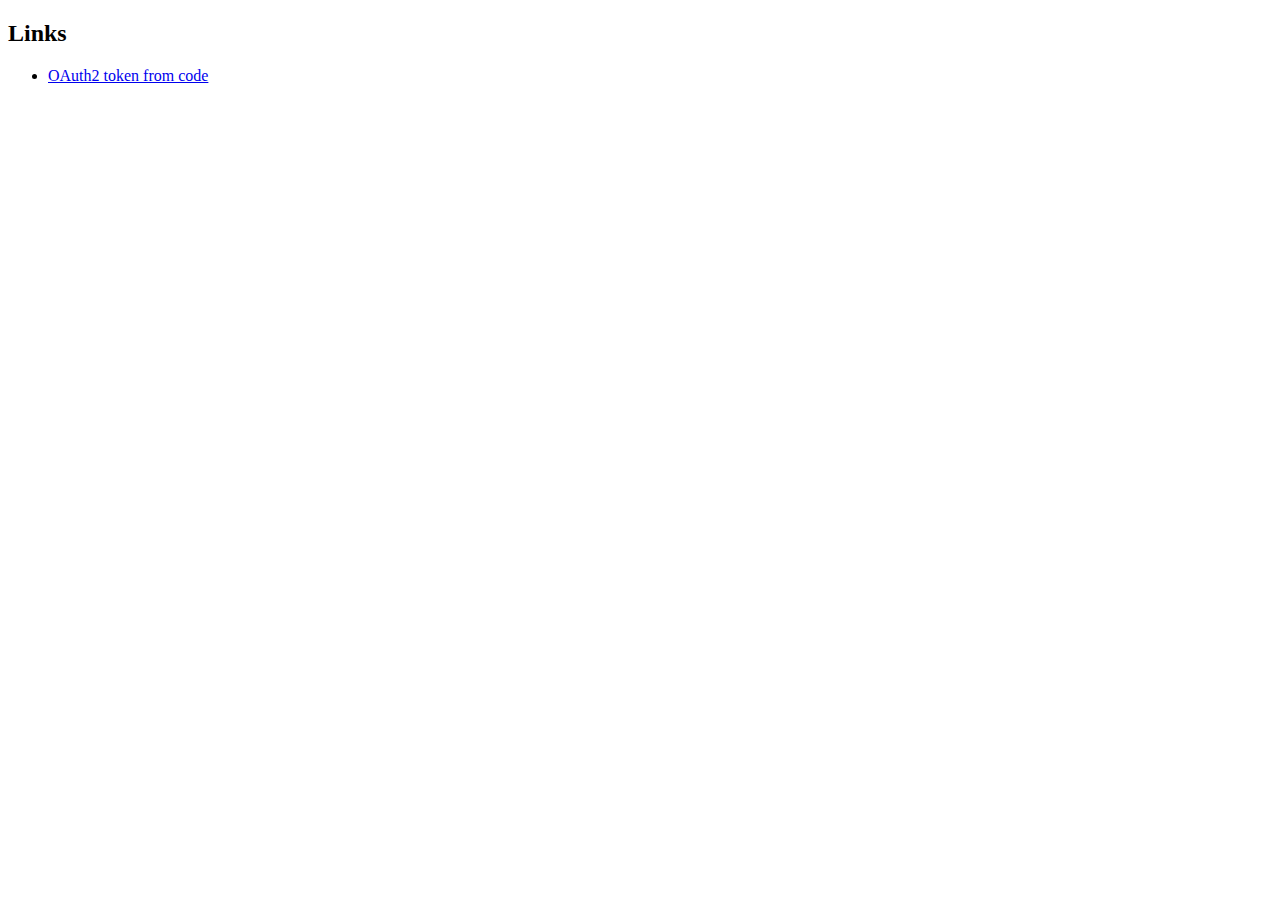
==== commit 4e81b389: "add index" ====
--- a/index.html
+++ b/index.html
@@ -1,22 +1,25 @@
+<!--
+*
+* steffenkrueger.de
+* license:MIT
+*
+-->
 <!DOCTYPE html>
-<!--[if lt IE 7 ]><html class="ie ie6" lang="en"> <![endif]-->
-<!--[if IE 7 ]><html class="ie ie7" lang="en"> <![endif]-->
-<!--[if IE 8 ]><html class="ie ie8" lang="en"> <![endif]-->
+<html lang="en">
 
-<!--[if (gte IE 9)|!(IE)]><!--><html lang="en"> <!--<![endif]-->
+<head>
+    <meta charset="UTF-8" />
+    <meta name="viewport" content="width=device-width, initial-scale=1" />
+</head>
 
-    <head>
-        <meta charset="utf-8"/>
-        <meta name="viewport" content="width=device-width, initial-scale=1.0, user-scalable=no, minimum-scale=1.0, maximum-scale=1.0">
-
-        <!--css-->
-        <link href="css/styles.css" rel="stylesheet" media="screen">
-        
-        <!--js-->
-        <script src="main.js"></script>
-    </head>
-
-    <body>
-    </body>
+<body>
+    <h2>
+        Links
+    </h2>
+    <ul>
+        <li><a href="oauth2/index.html">OAuth2 token from code</a></li>
+    </ul>
+    </div>
+</body>
 
 </html>